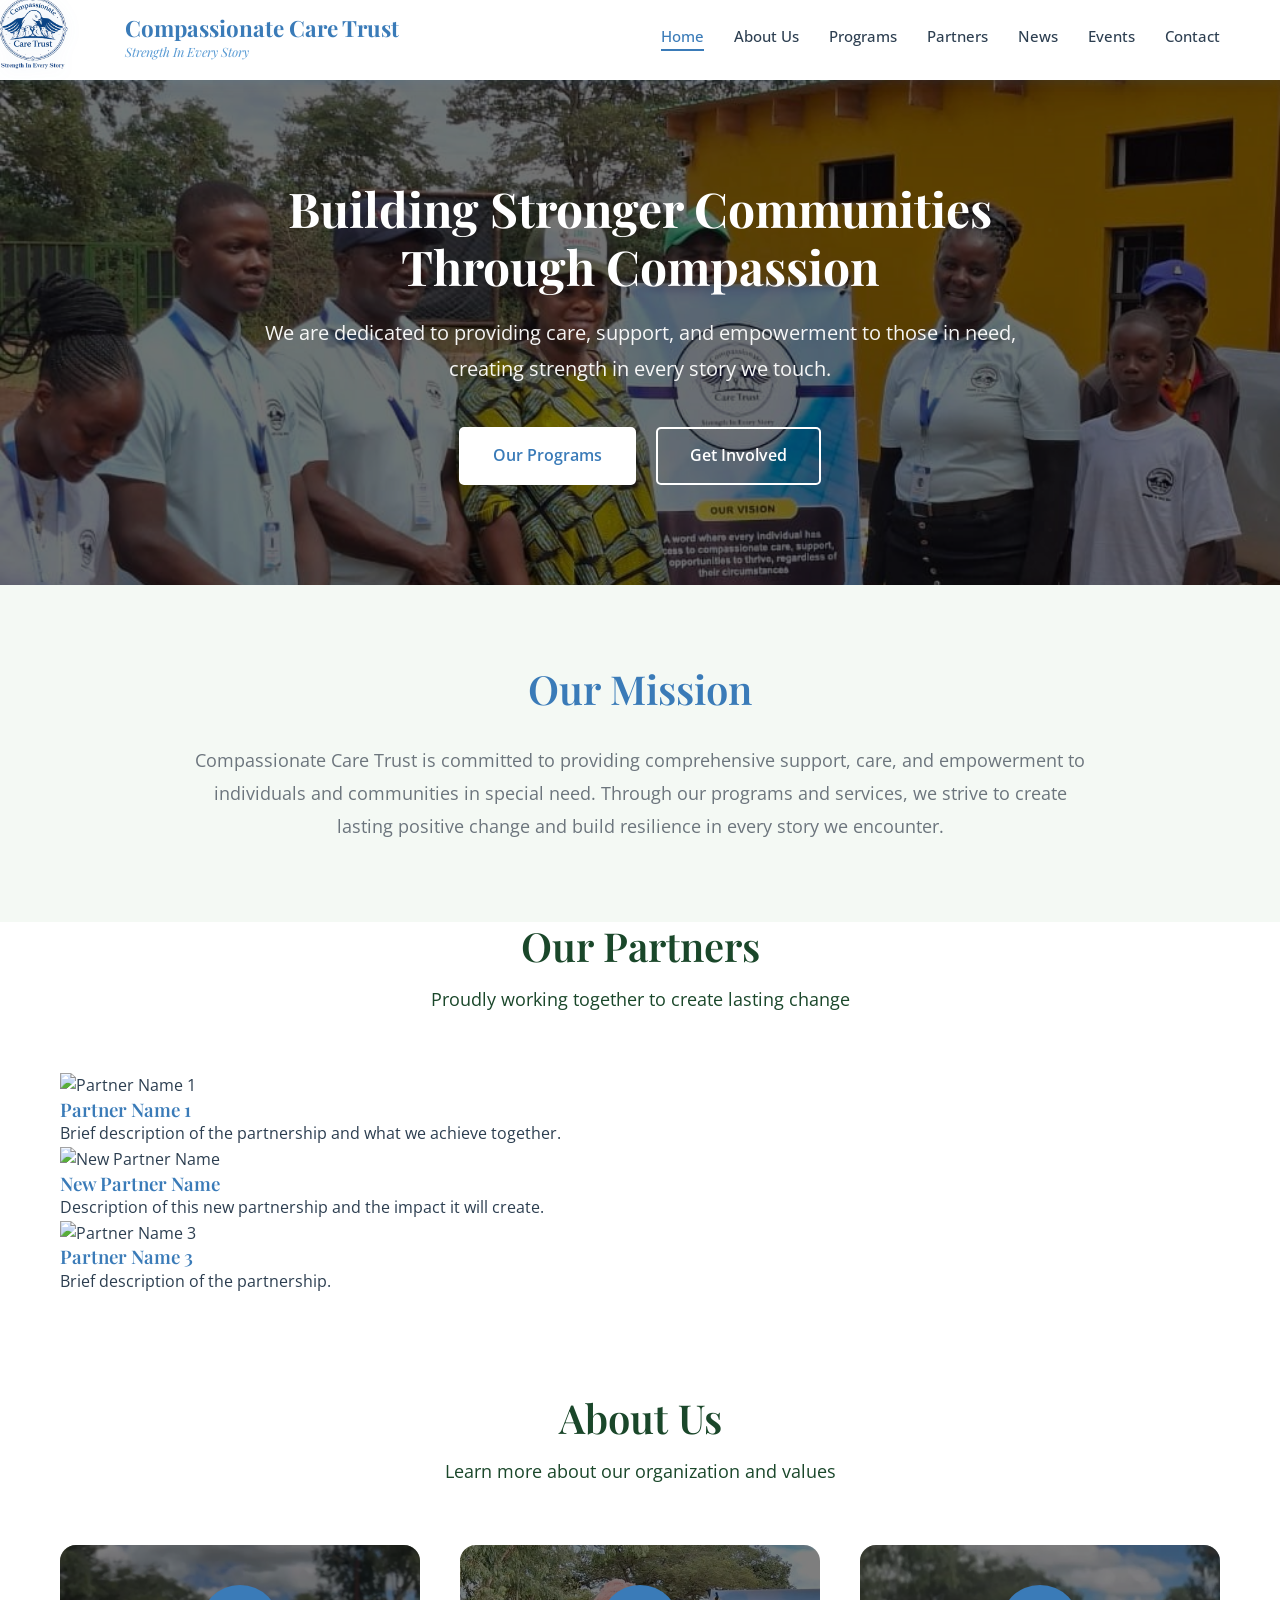
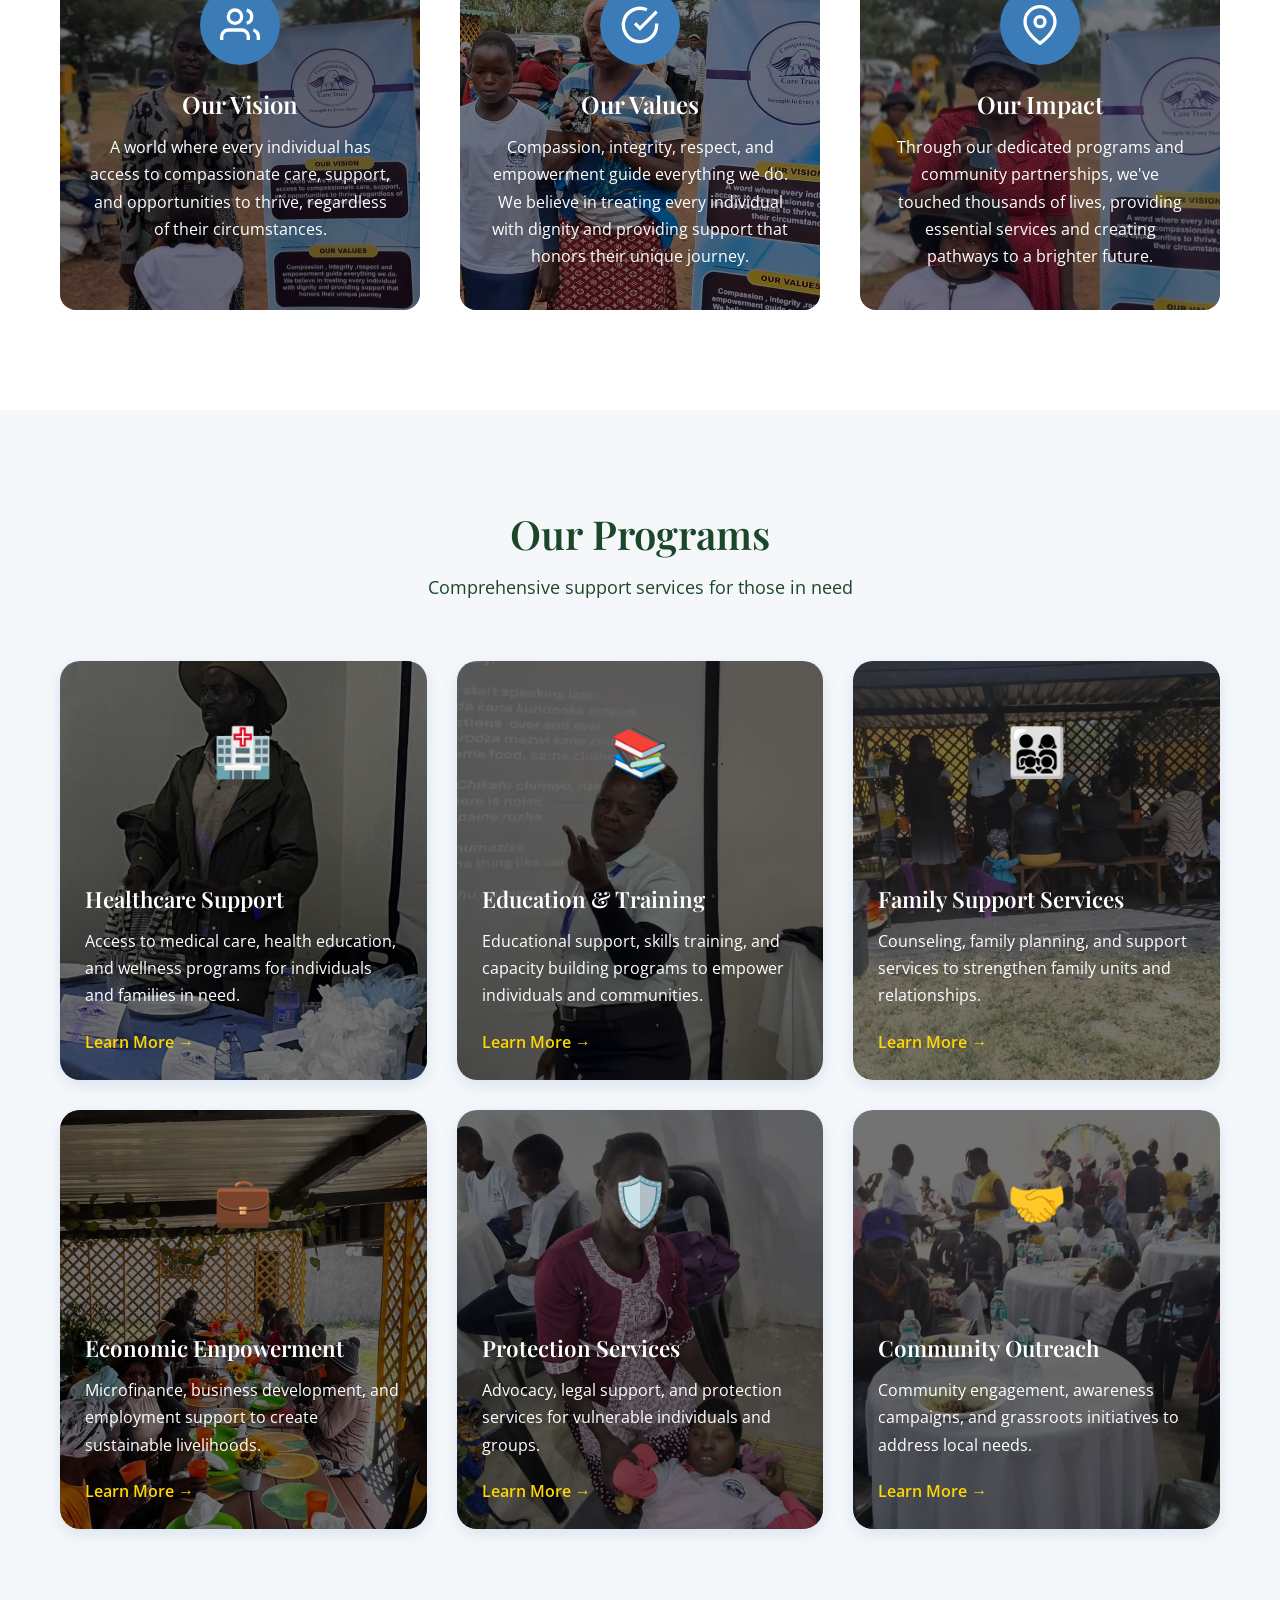
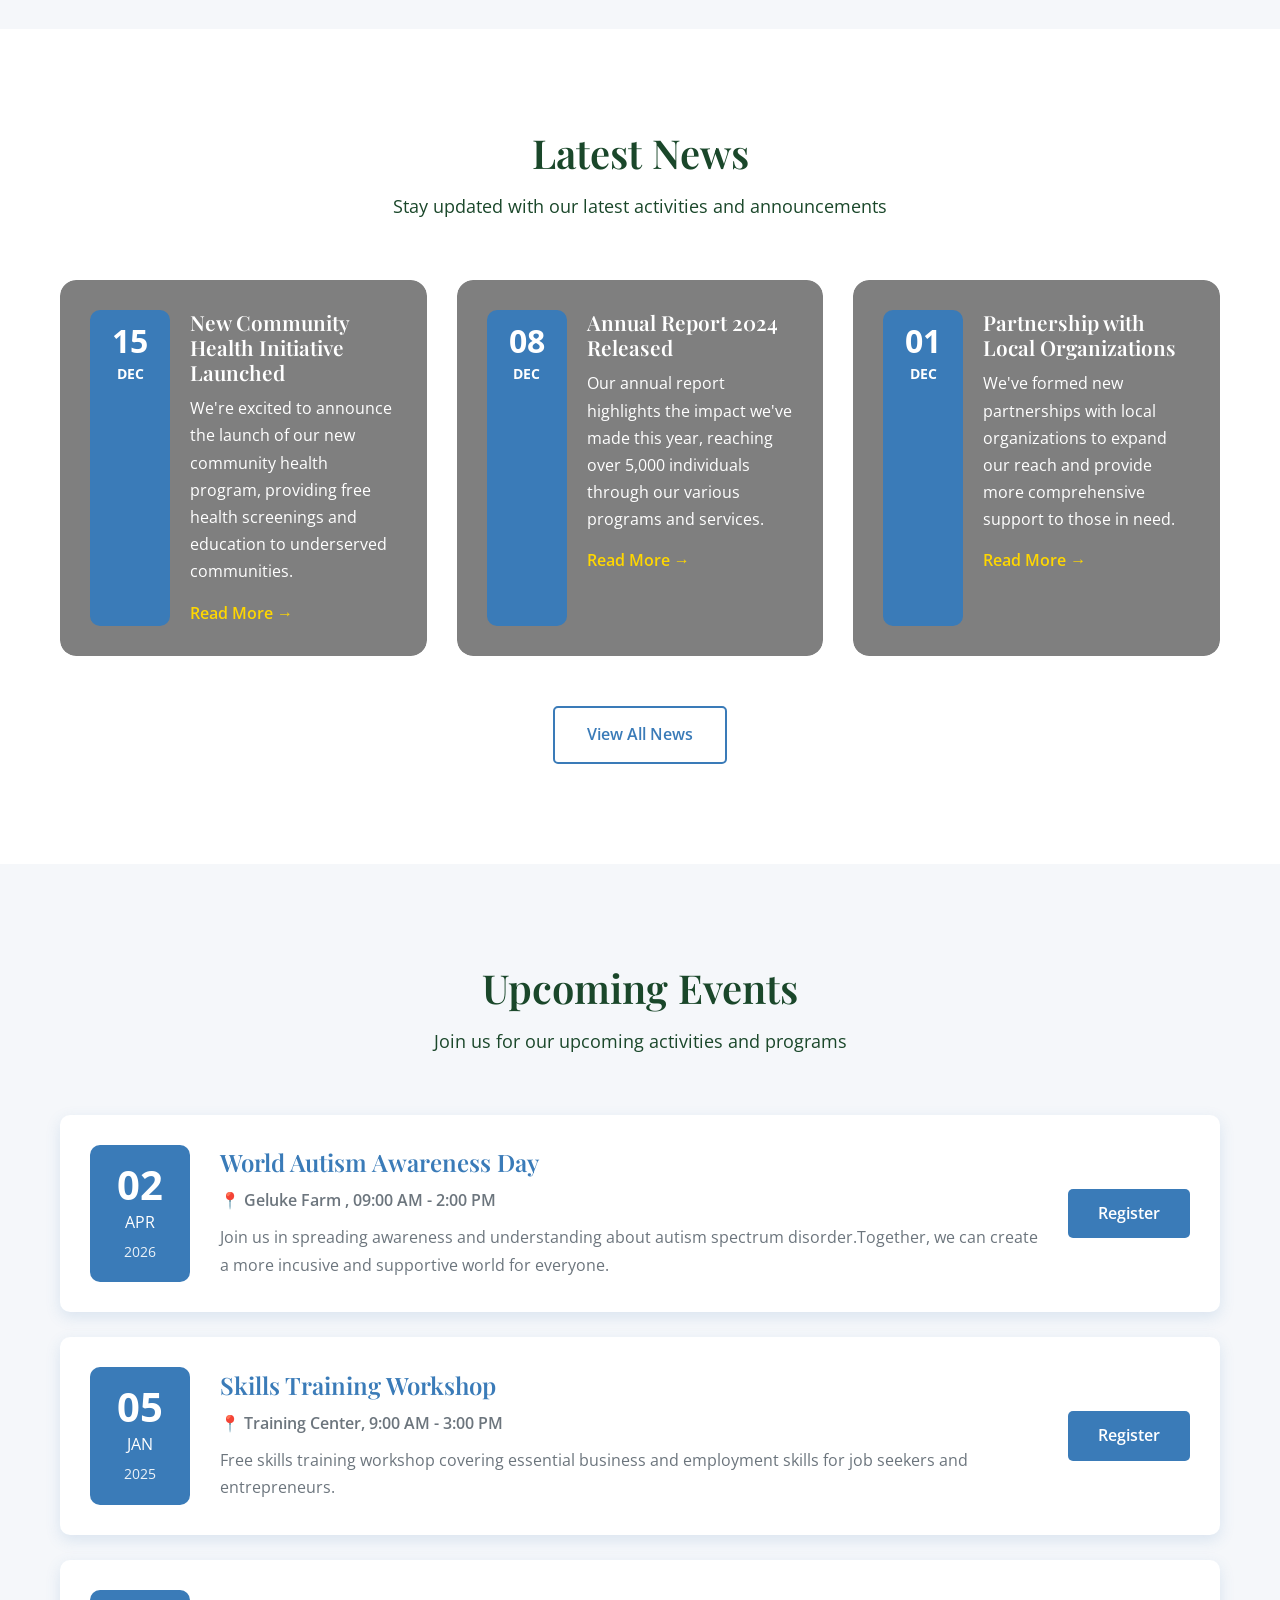
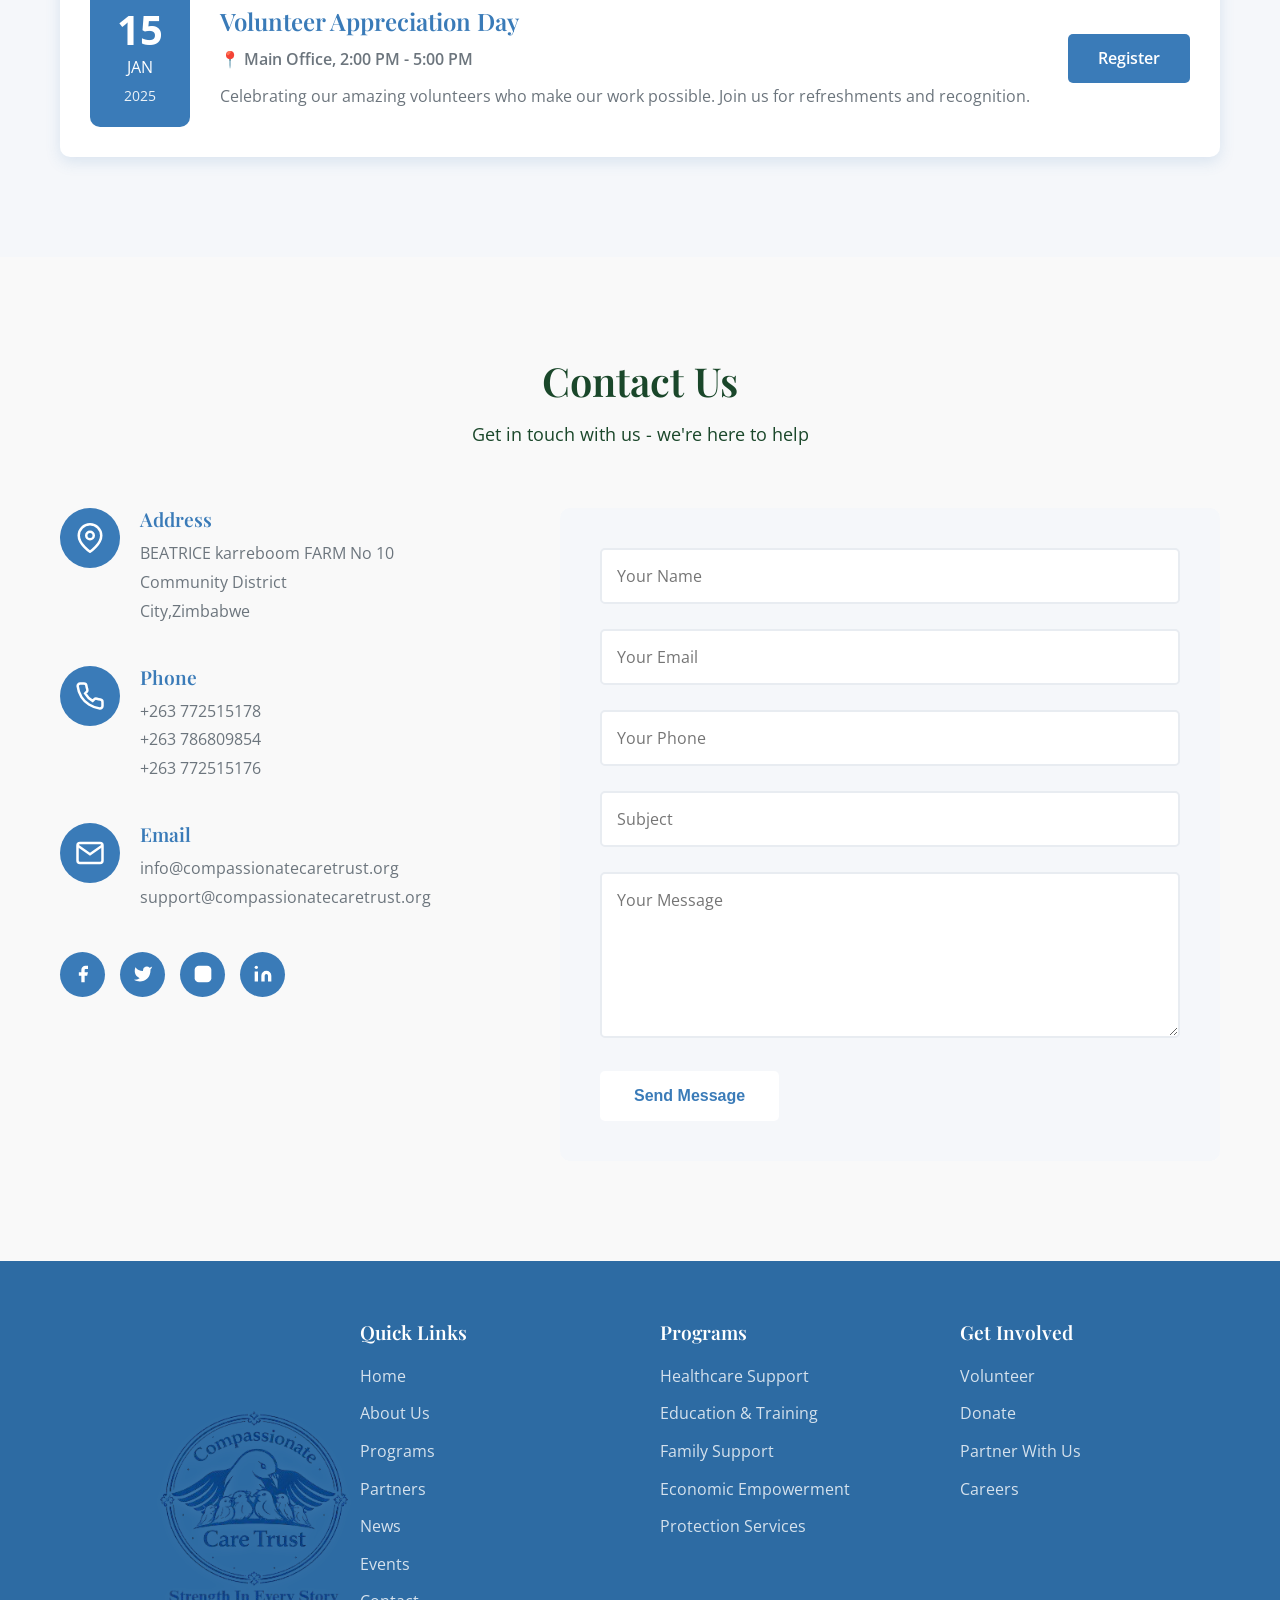
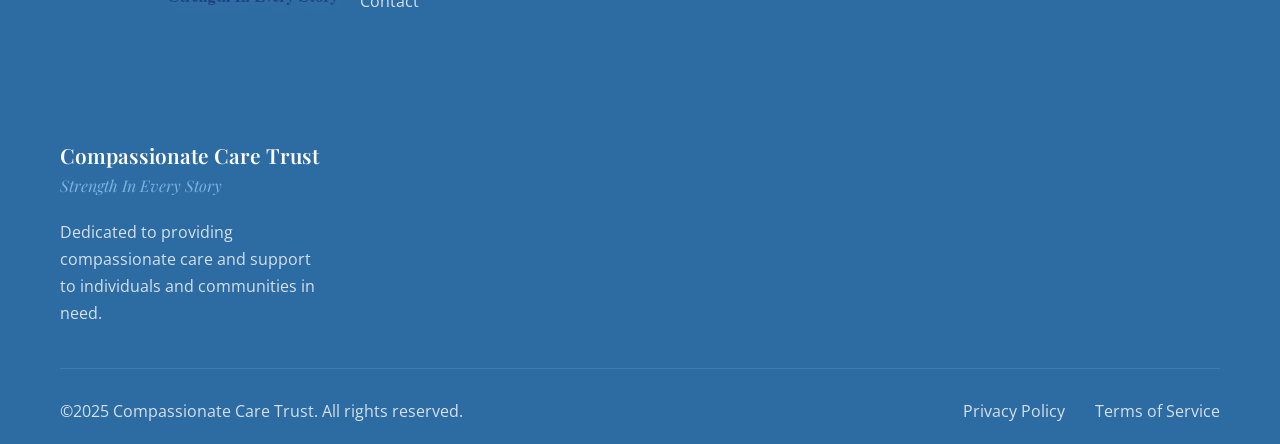
==== index.html @ f96fe3a0 "Update index.html" ====
<!DOCTYPE html>
<html lang="en">
<head>
    <meta charset="UTF-8">
    <meta name="viewport" content="width=device-width, initial-scale=1.0">
    <!-- CANONICAL TAG - FIXES BING SEARCH ISSUE -->
    <link rel="canonical" href="https://www.compassionatecaretrust.org/">
    <title>Compassionate Care Trust - Strength In Every Story</title>
    <link rel="stylesheet" href="styles.css">
    <link rel="preconnect" href="https://fonts.googleapis.com">
    <link rel="preconnect" href="https://fonts.gstatic.com" crossorigin>
    <link href="https://fonts.googleapis.com/css2?family=Playfair+Display:wght@400;600;700&family=Open+Sans:wght@300;400;600;700&display=swap" rel="stylesheet">
    <style>
        /* ===== ADDITIONAL STYLES FOR BACKGROUND IMAGES (PRESERVING ORIGINAL LAYOUT) ===== */
        
        /* Hero Banner Background Image */
        .hero {
            position: relative;
            background-image: url('family.jpeg');
            background-size: cover;
            background-position: center;
            background-attachment: fixed;
        }
        
        .hero-overlay {
            position: absolute;
            top: 0;
            left: 0;
            width: 100%;
            height: 100%;
            background: rgba(0, 0, 0, 0.55);
            z-index: 1;
        }
        
        .hero .container {
            position: relative;
            z-index: 2;
        }
        
        /* About Cards Background Images (Our Vision, Our Values, Our Impact) - VISIBLE */
        .about-card {
            position: relative;
            overflow: hidden;
            border-radius: 16px;
            transition: transform 0.3s ease, box-shadow 0.3s ease;
            background: transparent;
        }
        
        .about-card::before {
            content: '';
            position: absolute;
            top: 0;
            left: 0;
            width: 100%;
            height: 100%;
            background-size: cover;
            background-position: center;
            opacity: 1;
            z-index: 0;
            transition: transform 0.3s ease;
        }
        
        .about-card:hover::before {
            transform: scale(1.05);
        }
        
        .about-card:nth-child(1)::before {
            background-image: url('cct2.jpeg');
        }
        
        .about-card:nth-child(2)::before {
            background-image: url('cct3.jpeg');
        }
        
        .about-card:nth-child(3)::before {
            background-image: url('cct.jpeg');
        }
        
        .about-card::after {
            content: '';
            position: absolute;
            top: 0;
            left: 0;
            width: 100%;
            height: 100%;
            background: rgba(0, 0, 0, 0.5);
            z-index: 1;
        }
        
        .about-card .icon-box,
        .about-card h3,
        .about-card p {
            position: relative;
            z-index: 2;
            color: white;
        }
        
        .about-card .icon-box svg {
            stroke: white;
        }
        
        /* Program Cards Background Images - VISIBLE */
        .program-card {
            position: relative;
            overflow: hidden;
            border-radius: 20px;
            transition: transform 0.3s ease, box-shadow 0.3s ease;
            background: transparent;
        }
        
        .program-card::before {
            content: '';
            position: absolute;
            top: 0;
            left: 0;
            width: 100%;
            height: 100%;
            background-size: cover;
            background-position: center;
            opacity: 1;
            z-index: 0;
            transition: transform 0.3s ease;
        }
        
        .program-card:hover::before {
            transform: scale(1.05);
        }
        
        .program-card:nth-child(1)::before {
            background-image: url('healthcare support.jpeg');
        }
        
        .program-card:nth-child(2)::before {
            background-image: url('education and training.jpeg');
        }
        
        .program-card:nth-child(3)::before {
            background-image: url('family support.jpeg');
        }
        
        .program-card:nth-child(4)::before {
            background-image: url('economic empowerment.jpeg');
        }
        
        .program-card:nth-child(5)::before {
            background-image: url('protection.jpeg');
        }
        
        .program-card:nth-child(6)::before {
            background-image: url('community outresch.jpeg');
        }
        
        .program-card::after {
            content: '';
            position: absolute;
            top: 0;
            left: 0;
            width: 100%;
            height: 100%;
            background: rgba(0, 0, 0, 0.55);
            z-index: 1;
            border-radius: 20px;
        }
        
        .program-card .program-icon,
        .program-card h3,
        .program-card p,
        .program-card .program-link {
            position: relative;
            z-index: 2;
            color: white;
        }
        
        .program-card .program-link {
            color: #ffd700;
        }
        
        /* News Cards Background Images - VISIBLE */
        .news-card {
            position: relative;
            overflow: hidden;
            border-radius: 16px;
            transition: transform 0.3s ease, box-shadow 0.3s ease;
            background: transparent;
        }
        
        .news-card::before {
            content: '';
            position: absolute;
            top: 0;
            left: 0;
            width: 100%;
            height: 100%;
            background-size: cover;
            background-position: center;
            opacity: 1;
            z-index: 0;
            transition: transform 0.3s ease;
        }
        
        .news-card:hover::before {
            transform: scale(1.05);
        }
        
        .news-card:nth-child(1)::before {
            background-image: url('https://images.unsplash.com/photo-1505751172876-fa1923c5c528?ixlib=rb-4.0.3&auto=format&fit=crop&w=2070&q=80');
        }
        
        .news-card:nth-child(2)::before {
            background-image: url('https://images.unsplash.com/photo-1450101499163-c8848c66ca85?ixlib=rb-4.0.3&auto=format&fit=crop&w=2070&q=80');
        }
        
        .news-card:nth-child(3)::before {
            background-image: url('https://images.unsplash.com/photo-1551836022-d5d88e9218df?ixlib=rb-4.0.3&auto=format&fit=crop&w=2070&q=80');
        }
        
        .news-card::after {
            content: '';
            position: absolute;
            top: 0;
            left: 0;
            width: 100%;
            height: 100%;
            background: rgba(0, 0, 0, 0.5);
            z-index: 1;
            border-radius: 16px;
        }
        
        .news-card .news-date,
        .news-card .news-content,
        .news-card h3,
        .news-card p,
        .news-card .read-more {
            position: relative;
            z-index: 2;
            color: white;
        }
        
        .news-card .read-more {
            color: #ffd700;
        }
        
        .news-card .news-date .day,
        .news-card .news-date .month {
            color: white;
            font-weight: bold;
        }
        
        .program-icon {
            font-size: 48px;
            margin-bottom: 20px;
            display: inline-block;
        }
        
        @media (max-width: 768px) {
            .hero {
                background-attachment: scroll;
            }
        }
        
        .section-header h2,
        .section-header .section-subtitle {
            color: #1a472a;
        }
        
        .mission {
            background: #f4f9f4;
        }
        
        .events-list {
            background: transparent;
        }
        
        .contact {
            background: #f9f9f9;
        }
    </style>
</head>
<body>
    <!-- Header -->
    <header class="header">
        <div class="container">
            <div class="header-content">
                <div class="logo-container">
                    <img src="logo.png" alt="Compassionate Care Trust Logo" class="logo">
                    <div class="logo-text">
                        <h1>Compassionate Care Trust</h1>
                        <p class="tagline">Strength In Every Story</p>
                    </div>
                </div>
                <nav class="main-nav">
                    <ul>
                        <li><a href="#home" class="active">Home</a></li>
                        <li><a href="#about">About Us</a></li>
                        <li><a href="#programs">Programs</a></li>
                        <li><a href="#partners">Partners</a></li>
                        <li><a href="#news">News</a></li>
                        <li><a href="#events">Events</a></li>
                        <li><a href="#contact">Contact</a></li>
                    </ul>
                </nav>
                <div class="mobile-menu-toggle">
                    <span></span>
                    <span></span>
                    <span></span>
                </div>
            </div>
        </div>
    </header>

    <!-- Hero Section -->
    <section id="home" class="hero">
        <div class="hero-overlay"></div>
        <div class="container">
            <div class="hero-content">
                <h2 class="hero-title">Building Stronger Communities Through Compassion</h2>
                <p class="hero-subtitle">We are dedicated to providing care, support, and empowerment to those in need, creating strength in every story we touch.</p>
                <div class="hero-buttons">
                    <a href="#programs" class="btn btn-primary">Our Programs</a>
                    <a href="#contact" class="btn btn-secondary">Get Involved</a>
                </div>
            </div>
        </div>
    </section>

    <!-- Mission Statement -->
    <section class="mission">
        <div class="container">
            <div class="mission-content">
                <h2>Our Mission</h2>
                <p>Compassionate Care Trust is committed to providing comprehensive support, care, and empowerment to individuals and communities in special need. Through our programs and services, we strive to create lasting positive change and build resilience in every story we encounter.</p>
            </div>
        </div>
    </section>

    <!-- ============================================
         OUR PARTNERS SECTION (NEW - AFTER MISSION)
         ============================================ -->
    <section id="partners" class="partners">
        <div class="container">
            <div class="section-header">
                <h2>Our Partners</h2>
                <p class="section-subtitle">Proudly working together to create lasting change</p>
            </div>
            <div class="partners-grid">
                <!-- Partner 1 -->
                <div class="partner-card">
                    <img src="partner-logo1.png" alt="Partner Name 1" class="partner-logo">
                    <h3>Partner Name 1</h3>
                    <p>Brief description of the partnership and what we achieve together.</p>
                </div>
                
                <!-- Partner 2 - Your NEW partner -->
                <div class="partner-card">
                    <img src="partner-logo2.png" alt="New Partner Name" class="partner-logo">
                    <h3>New Partner Name</h3>
                    <p>Description of this new partnership and the impact it will create.</p>
                </div>
                
                <!-- Partner 3 -->
                <div class="partner-card">
                    <img src="partner-logo3.png" alt="Partner Name 3" class="partner-logo">
                    <h3>Partner Name 3</h3>
                    <p>Brief description of the partnership.</p>
                </div>
            </div>
        </div>
    </section>

    <!-- About Us Section -->
    <section id="about" class="about">
        <div class="container">
            <div class="section-header">
                <h2>About Us</h2>
                <p class="section-subtitle">Learn more about our organization and values</p>
            </div>
            <div class="about-grid">
                <div class="about-card">
                    <div class="icon-box">
                        <svg viewBox="0 0 24 24" fill="none" stroke="currentColor" stroke-width="2" width="40" height="40">
                            <path d="M17 21v-2a4 4 0 0 0-4-4H5a4 4 0 0 0-4 4v2"></path>
                            <circle cx="9" cy="7" r="4"></circle>
                            <path d="M23 21v-2a4 4 0 0 0-3-3.87"></path>
                            <path d="M16 3.13a4 4 0 0 1 0 7.75"></path>
                        </svg>
                    </div>
                    <h3>Our Vision</h3>
                    <p>A world where every individual has access to compassionate care, support, and opportunities to thrive, regardless of their circumstances.</p>
                </div>
                <div class="about-card">
                    <div class="icon-box">
                        <svg viewBox="0 0 24 24" fill="none" stroke="currentColor" stroke-width="2" width="40" height="40">
                            <path d="M22 11.08V12a10 10 0 1 1-5.93-9.14"></path>
                            <polyline points="22 4 12 14.01 9 11.01"></polyline>
                        </svg>
                    </div>
                    <h3>Our Values</h3>
                    <p>Compassion, integrity, respect, and empowerment guide everything we do. We believe in treating every individual with dignity and providing support that honors their unique journey.</p>
                </div>
                <div class="about-card">
                    <div class="icon-box">
                        <svg viewBox="0 0 24 24" fill="none" stroke="currentColor" stroke-width="2" width="40" height="40">
                            <path d="M21 10c0 7-9 13-9 13s-9-6-9-13a9 9 0 0 1 18 0z"></path>
                            <circle cx="12" cy="10" r="3"></circle>
                        </svg>
                    </div>
                    <h3>Our Impact</h3>
                    <p>Through our dedicated programs and community partnerships, we've touched thousands of lives, providing essential services and creating pathways to a brighter future.</p>
                </div>
            </div>
        </div>
    </section>

    <!-- Programs Section -->
    <section id="programs" class="programs">
        <div class="container">
            <div class="section-header">
                <h2>Our Programs</h2>
                <p class="section-subtitle">Comprehensive support services for those in need</p>
            </div>
            <div class="programs-grid">
                <div class="program-card">
                    <div class="program-image">
                        <div class="program-icon">🏥</div>
                    </div>
                    <h3>Healthcare Support</h3>
                    <p>Access to medical care, health education, and wellness programs for individuals and families in need.</p>
                    <a href="#" class="program-link">Learn More →</a>
                </div>
                <div class="program-card">
                    <div class="program-image">
                        <div class="program-icon">📚</div>
                    </div>
                    <h3>Education & Training</h3>
                    <p>Educational support, skills training, and capacity building programs to empower individuals and communities.</p>
                    <a href="#" class="program-link">Learn More →</a>
                </div>
                <div class="program-card">
                    <div class="program-image">
                        <div class="program-icon">👨‍👩‍👧‍👦</div>
                    </div>
                    <h3>Family Support Services</h3>
                    <p>Counseling, family planning, and support services to strengthen family units and relationships.</p>
                    <a href="#" class="program-link">Learn More →</a>
                </div>
                <div class="program-card">
                    <div class="program-image">
                        <div class="program-icon">💼</div>
                    </div>
                    <h3>Economic Empowerment</h3>
                    <p>Microfinance, business development, and employment support to create sustainable livelihoods.</p>
                    <a href="#" class="program-link">Learn More →</a>
                </div>
                <div class="program-card">
                    <div class="program-image">
                        <div class="program-icon">🛡️</div>
                    </div>
                    <h3>Protection Services</h3>
                    <p>Advocacy, legal support, and protection services for vulnerable individuals and groups.</p>
                    <a href="#" class="program-link">Learn More →</a>
                </div>
                <div class="program-card">
                    <div class="program-image">
                        <div class="program-icon">🤝</div>
                    </div>
                    <h3>Community Outreach</h3>
                    <p>Community engagement, awareness campaigns, and grassroots initiatives to address local needs.</p>
                    <a href="#" class="program-link">Learn More →</a>
                </div>
            </div>
        </div>
    </section>

    <!-- News Section -->
    <section id="news" class="news">
        <div class="container">
            <div class="section-header">
                <h2>Latest News</h2>
                <p class="section-subtitle">Stay updated with our latest activities and announcements</p>
            </div>
            <div class="news-grid">
                <article class="news-card">
                    <div class="news-date">
                        <span class="day">15</span>
                        <span class="month">Dec</span>
                    </div>
                    <div class="news-content">
                        <h3>New Community Health Initiative Launched</h3>
                        <p>We're excited to announce the launch of our new community health program, providing free health screenings and education to underserved communities.</p>
                        <a href="#" class="read-more">Read More →</a>
                    </div>
                </article>
                <article class="news-card">
                    <div class="news-date">
                        <span class="day">08</span>
                        <span class="month">Dec</span>
                    </div>
                    <div class="news-content">
                        <h3>Annual Report 2024 Released</h3>
                        <p>Our annual report highlights the impact we've made this year, reaching over 5,000 individuals through our various programs and services.</p>
                        <a href="#" class="read-more">Read More →</a>
                    </div>
                </article>
                <article class="news-card">
                    <div class="news-date">
                        <span class="day">01</span>
                        <span class="month">Dec</span>
                    </div>
                    <div class="news-content">
                        <h3>Partnership with Local Organizations</h3>
                        <p>We've formed new partnerships with local organizations to expand our reach and provide more comprehensive support to those in need.</p>
                        <a href="#" class="read-more">Read More →</a>
                    </div>
                </article>
            </div>
            <div class="news-button">
                <a href="#" class="btn btn-outline">View All News</a>
            </div>
        </div>
    </section>

    <!-- Events Section -->
    <section id="events" class="events">
        <div class="container">
            <div class="section-header">
                <h2>Upcoming Events</h2>
                <p class="section-subtitle">Join us for our upcoming activities and programs</p>
            </div>
            <div class="events-list">
                <div class="event-item">
                    <div class="event-date">
                        <span class="event-day">02</span>
                        <span class="event-month">Apr</span>
                        <span class="event-year">2026</span>
                    </div>
                    <div class="event-details">
                        <h3>World Autism Awareness Day</h3>
                        <p class="event-location">📍 Geluke Farm , 09:00 AM - 2:00 PM</p>
                        <p>Join us in spreading awareness and understanding about autism spectrum disorder.Together, we can create a more incusive and supportive world for everyone.</p>
                    </div>
                    <a href="#" class="event-register">Register</a>
                </div>
                <div class="event-item">
                    <div class="event-date">
                        <span class="event-day">05</span>
                        <span class="event-month">Jan</span>
                        <span class="event-year">2025</span>
                    </div>
                    <div class="event-details">
                        <h3>Skills Training Workshop</h3>
                        <p class="event-location">📍 Training Center, 9:00 AM - 3:00 PM</p>
                        <p>Free skills training workshop covering essential business and employment skills for job seekers and entrepreneurs.</p>
                    </div>
                    <a href="#" class="event-register">Register</a>
                </div>
                <div class="event-item">
                    <div class="event-date">
                        <span class="event-day">15</span>
                        <span class="event-month">Jan</span>
                        <span class="event-year">2025</span>
                    </div>
                    <div class="event-details">
                        <h3>Volunteer Appreciation Day</h3>
                        <p class="event-location">📍 Main Office, 2:00 PM - 5:00 PM</p>
                        <p>Celebrating our amazing volunteers who make our work possible. Join us for refreshments and recognition.</p>
                    </div>
                    <a href="#" class="event-register">Register</a>
                </div>
            </div>
        </div>
    </section>

    <!-- Contact Section -->
    <section id="contact" class="contact">
        <div class="container">
            <div class="section-header">
                <h2>Contact Us</h2>
                <p class="section-subtitle">Get in touch with us - we're here to help</p>
            </div>
            <div class="contact-grid">
                <div class="contact-info">
                    <div class="contact-item">
                        <div class="contact-icon">
                            <svg viewBox="0 0 24 24" fill="none" stroke="currentColor" stroke-width="2" width="24" height="24">
                                <path d="M21 10c0 7-9 13-9 13s-9-6-9-13a9 9 0 0 1 18 0z"></path>
                                <circle cx="12" cy="10" r="3"></circle>
                            </svg>
                        </div>
                        <div>
                            <h4>Address</h4>
                            <p>BEATRICE karreboom FARM No 10<br>Community District<br>City,Zimbabwe</p>
                        </div>
                    </div>
                    <div class="contact-item">
                        <div class="contact-icon">
                            <svg viewBox="0 0 24 24" fill="none" stroke="currentColor" stroke-width="2" width="24" height="24">
                                <path d="M22 16.92v3a2 2 0 0 1-2.18 2 19.79 19.79 0 0 1-8.63-3.07 19.5 19.5 0 0 1-6-6 19.79 19.79 0 0 1-3.07-8.67A2 2 0 0 1 4.11 2h3a2 2 0 0 1 2 1.72 12.84 12.84 0 0 0 .7 2.81 2 2 0 0 1-.45 2.11L8.09 9.91a16 16 0 0 0 6 6l1.27-1.27a2 2 0 0 1 2.11-.45 12.84 12.84 0 0 0 2.81.7A2 2 0 0 1 22 16.92z"></path>
                            </svg>
                        </div>
                        <div>
                            <h4>Phone</h4>
                            <p>+263 772515178<br>+263 786809854 <br>+263 772515176</p>
                        </div>
                    </div>
                    <div class="contact-item">
                        <div class="contact-icon">
                            <svg viewBox="0 0 24 24" fill="none" stroke="currentColor" stroke-width="2" width="24" height="24">
                                <path d="M4 4h16c1.1 0 2 .9 2 2v12c0 1.1-.9 2-2 2H4c-1.1 0-2-.9-2-2V6c0-1.1.9-2 2-2z"></path>
                                <polyline points="22,6 12,13 2,6"></polyline>
                            </svg>
                        </div>
                        <div>
                            <h4>Email</h4>
                            <p>info@compassionatecaretrust.org<br>support@compassionatecaretrust.org</p>
                        </div>
                    </div>
                    <div class="social-links">
                        <a href="https://www.facebook.com/compassionate care trust/" class="social-link" aria-label="Facebook">
                            <svg viewBox="0 0 24 24" fill="currentColor" width="24" height="24">
                                <path d="M18 2h-3a5 5 0 0 0-5 5v3H7v4h3v8h4v-8h3l1-4h-4V7a1 1 0 0 1 1-1h3z"></path>
                            </svg>
                        </a>
                        <a href="#" class="social-link" aria-label="X">
                            <svg viewBox="0 0 24 24" fill="currentColor" width="24" height="24">
                                <path d="M23 3a10.9 10.9 0 0 1-3.14 1.53 4.48 4.48 0 0 0-7.86 3v1A10.66 10.66 0 0 1 3 4s-4 9 5 13a11.64 11.64 0 0 1-7 2c9 5 20 0 20-11.5a4.5 4.5 0 0 0-.08-.83A7.72 7.72 0 0 0 23 3z"></path>
                            </svg>
                        </a>
                        <a href="https://www.instagram.com/compassionate_care_trust/" class="social-link" aria-label="Instagram" target="_blank" rel="noopener noreferrer">
                            <svg viewBox="0 0 24 24" fill="currentColor" width="24" height="24">
                                <rect x="2" y="2" width="20" height="20" rx="5" ry="5"></rect>
                                <path d="M16 11.37A4 4 0 1 1 12.63 8 4 4 0 0 1 16 11.37z"></path>
                                <line x1="17.5" y1="6.5" x2="17.51" y2="6.5"></line>
                            </svg>
                        </a>
                        <a href="#" class="social-link" aria-label="LinkedIn">
                            <svg viewBox="0 0 24 24" fill="currentColor" width="24" height="24">
                                <path d="M16 8a6 6 0 0 1 6 6v7h-4v-7a2 2 0 0 0-2-2 2 2 0 0 0-2 2v7h-4v-7a6 6 0 0 1 6-6z"></path>
                                <rect x="2" y="9" width="4" height="12"></rect>
                                <circle cx="4" cy="4" r="2"></circle>
                            </svg>
                        </a>
                    </div>
                </div>
                <div class="contact-form-container">
                    <form class="contact-form">
                        <div class="form-group">
                            <input type="text" id="name" name="name" placeholder="Your Name" required>
                        </div>
                        <div class="form-group">
                            <input type="email" id="email" name="email" placeholder="Your Email" required>
                        </div>
                        <div class="form-group">
                            <input type="tel" id="phone" name="phone" placeholder="Your Phone">
                        </div>
                        <div class="form-group">
                            <input type="text" id="subject" name="subject" placeholder="Subject" required>
                        </div>
                        <div class="form-group">
                            <textarea id="message" name="message" rows="6" placeholder="Your Message" required></textarea>
                        </div>
                        <button type="submit" class="btn btn-primary">Send Message</button>
                    </form>
                </div>
            </div>
        </div>
    </section>

    <!-- Footer -->
    <footer class="footer">
        <div class="container">
            <div class="footer-content">
                <div class="footer-section">
                    <div class="footer-logo">
                        <img src="logo.png" alt="Compassionate Care Trust Logo" class="footer-logo-img">
                        <h3>Compassionate Care Trust</h3>
                        <p class="footer-tagline">Strength In Every Story</p>
                    </div>
                    <p class="footer-description">Dedicated to providing compassionate care and support to individuals and communities in need.</p>
                </div>
                <div class="footer-section">
                    <h4>Quick Links</h4>
                    <ul>
                        <li><a href="#home">Home</a></li>
                        <li><a href="#about">About Us</a></li>
                        <li><a href="#programs">Programs</a></li>
                        <li><a href="#partners">Partners</a></li>
                        <li><a href="#news">News</a></li>
                        <li><a href="#events">Events</a></li>
                        <li><a href="#contact">Contact</a></li>
                    </ul>
                </div>
                <div class="footer-section">
                    <h4>Programs</h4>
                    <ul>
                        <li><a href="#">Healthcare Support</a></li>
                        <li><a href="#">Education & Training</a></li>
                        <li><a href="#">Family Support</a></li>
                        <li><a href="#">Economic Empowerment</a></li>
                        <li><a href="#">Protection Services</a></li>
                    </ul>
                </div>
                <div class="footer-section">
                    <h4>Get Involved</h4>
                    <ul>
                        <li><a href="#">Volunteer</a></li>
                        <li><a href="#">Donate</a></li>
                        <li><a href="#">Partner With Us</a></li>
                        <li><a href="#">Careers</a></li>
                    </ul>
                </div>
            </div>
            <div class="footer-bottom">
                <p>&copy;2025 Compassionate Care Trust. All rights reserved.</p>
                <div class="footer-links">
                    <a href="#">Privacy Policy</a>
                    <a href="#">Terms of Service</a>
                </div>
            </div>
        </div>
    </footer>

    <script src="script.js"></script>
</body>
</html>
---- styles.css ----
/* ============================================
   CSS Variables - Color Scheme Matching Logo
   ============================================ */
:root {
    --primary-blue: #3a7bb8;
    --primary-blue-dark: #2d6ba3;
    --primary-blue-light: #5a9bd4;
    --accent-blue: #7ab3e0;
    --white: #ffffff;
    --light-gray: #f5f7fa;
    --gray: #e8ecf1;
    --text-dark: #2c3e50;
    --text-light: #6c757d;
    --shadow: rgba(58, 123, 184, 0.15);
    --shadow-hover: rgba(58, 123, 184, 0.25);
}

/* ============================================
   Reset & Base Styles
   ============================================ */
* {
    margin: 0;
    padding: 0;
    box-sizing: border-box;
}

html {
    scroll-behavior: smooth;
}

body {
    font-family: 'Open Sans', sans-serif;
    color: var(--text-dark);
    line-height: 1.6;
    overflow-x: hidden;
}

h1, h2, h3, h4, h5, h6 {
    font-family: 'Playfair Display', serif;
    font-weight: 600;
    line-height: 1.2;
    color: var(--primary-blue);
}

.container {
    max-width: 1200px;
    margin: 0 auto;
    padding: 0 20px;
}

/* ============================================
   Header & Navigation
   ============================================ */
.header {
    background: var(--white);
    box-shadow: 0 2px 10px var(--shadow);
    position: sticky;
    top: 0;
    z-index: 10000;
    padding: 15px 20px;
    min-height: 80px;
    overflow: visible;
}

.header-content {
    display: flex;
    justify-content: space-between;
    align-items: center;
    gap: 30px;
    overflow: visible;
}

.logo-container {
    display: flex;
    align-items: center;
    gap: 15px;
    flex-shrink: 0;
    position: relative;
    z-index: 1;
    overflow: visible;
}

.logo:hover {
    transform: scale(1.05);
}

.logo {
    height: 150px;
    width: auto;
    margin: -110px 0 -110px -100px;
    padding: 0;
    object-fit: contain;
    filter: drop-shadow(0 2px 8px rgba(58, 123, 184, 0.2));
    transition: transform 0.3s ease;
    display: block;
    visibility: visible;
    opacity: 1;
    position: relative;
    z-index: 1;
}

.logo-text {
    display: flex;
    flex-direction: column;
    gap: 2px;
}

.logo-text h1 {
    font-size: 1.4rem;
    margin: 0;
    padding: 0;
    color: var(--primary-blue);
    font-weight: 700;
    line-height: 1.2;
}

.tagline {
    font-size: 0.8rem;
    color: var(--primary-blue-light);
    font-style: italic;
    margin: 0;
    padding: 0;
    font-family: 'Playfair Display', serif;
    line-height: 1.2;
}

.main-nav ul {
    display: flex;
    list-style: none;
    gap: 30px;
    align-items: center;
}

.main-nav a {
    text-decoration: none;
    color: var(--text-dark);
    font-weight: 500;
    font-size: 0.95rem;
    transition: color 0.3s ease;
    position: relative;
    padding: 5px 0;
}

.main-nav a::after {
    content: '';
    position: absolute;
    bottom: 0;
    left: 0;
    width: 0;
    height: 2px;
    background: var(--primary-blue);
    transition: width 0.3s ease;
}

.main-nav a:hover,
.main-nav a.active {
    color: var(--primary-blue);
}

.main-nav a:hover::after,
.main-nav a.active::after {
    width: 100%;
}

.mobile-menu-toggle {
    display: none;
    flex-direction: column;
    gap: 5px;
    cursor: pointer;
}

.mobile-menu-toggle span {
    width: 25px;
    height: 3px;
    background: var(--primary-blue);
    transition: all 0.3s ease;
}

@media (max-width: 768px) {
    .main-nav {
        position: absolute;
        top: 100%;
        left: 0;
        right: 0;
        background: var(--white);
        box-shadow: 0 5px 15px var(--shadow);
        max-height: 0;
        overflow: hidden;
        transition: max-height 0.3s ease;
    }

    .main-nav.active {
        max-height: 400px;
    }

    .main-nav ul {
        flex-direction: column;
        padding: 20px;
        gap: 0;
    }

    .main-nav li {
        width: 100%;
    }

    .main-nav a {
        display: block;
        padding: 15px 0;
        border-bottom: 1px solid var(--gray);
    }

    .main-nav a:last-child {
        border-bottom: none;
    }
}

/* ============================================
   Hero Section
   ============================================ */
.hero {
    background: linear-gradient(135deg, var(--primary-blue) 0%, var(--primary-blue-light) 100%);
    color: var(--white);
    padding: 100px 0;
    position: relative;
    overflow: hidden;
    margin-top: 0;
}

.hero::before {
    content: '';
    position: absolute;
    top: 0;
    left: 0;
    right: 0;
    bottom: 0;
    background: url('data:image/svg+xml,<svg width="100" height="100" xmlns="http://www.w3.org/2000/svg"><circle cx="50" cy="50" r="2" fill="rgba(255,255,255,0.1)"/></svg>');
    opacity: 0.3;
}

.hero-content {
    position: relative;
    z-index: 1;
    text-align: center;
    max-width: 800px;
    margin: 0 auto;
}

.hero-title {
    font-size: 3rem;
    margin-bottom: 20px;
    color: var(--white);
    font-weight: 700;
}

.hero-subtitle {
    font-size: 1.25rem;
    margin-bottom: 40px;
    opacity: 0.95;
    line-height: 1.8;
}

.hero-buttons {
    display: flex;
    gap: 20px;
    justify-content: center;
    flex-wrap: wrap;
}

/* ============================================
   Buttons
   ============================================ */
.btn {
    display: inline-block;
    padding: 14px 32px;
    text-decoration: none;
    border-radius: 5px;
    font-weight: 600;
    transition: all 0.3s ease;
    border: 2px solid transparent;
    cursor: pointer;
    font-size: 1rem;
}

.btn-primary {
    background: var(--white);
    color: var(--primary-blue);
    border-color: var(--white);
}

.btn-primary:hover {
    background: var(--light-gray);
    transform: translateY(-2px);
    box-shadow: 0 5px 15px rgba(0, 0, 0, 0.2);
}

.btn-secondary {
    background: transparent;
    color: var(--white);
    border-color: var(--white);
}

.btn-secondary:hover {
    background: var(--white);
    color: var(--primary-blue);
    transform: translateY(-2px);
}

.btn-outline {
    background: transparent;
    color: var(--primary-blue);
    border-color: var(--primary-blue);
}

.btn-outline:hover {
    background: var(--primary-blue);
    color: var(--white);
}

/* ============================================
   Mission Section
   ============================================ */
.mission {
    background: var(--light-gray);
    padding: 80px 0;
    text-align: center;
}

.mission-content h2 {
    font-size: 2.5rem;
    margin-bottom: 30px;
}

.mission-content p {
    font-size: 1.15rem;
    max-width: 900px;
    margin: 0 auto;
    color: var(--text-light);
    line-height: 1.8;
}

/* ============================================
   Section Headers
   ============================================ */
.section-header {
    text-align: center;
    margin-bottom: 60px;
}

.section-header h2 {
    font-size: 2.5rem;
    margin-bottom: 15px;
}

.section-subtitle {
    font-size: 1.1rem;
    color: var(--text-light);
}

/* ============================================
   About Section
   ============================================ */
.about {
    padding: 100px 0;
    background: var(--white);
}

.about-grid {
    display: grid;
    grid-template-columns: repeat(auto-fit, minmax(300px, 1fr));
    gap: 40px;
}

.about-card {
    text-align: center;
    padding: 40px 30px;
    background: var(--light-gray);
    border-radius: 10px;
    transition: transform 0.3s ease, box-shadow 0.3s ease;
}

.about-card:hover {
    transform: translateY(-10px);
    box-shadow: 0 10px 30px var(--shadow-hover);
}

.icon-box {
    width: 80px;
    height: 80px;
    margin: 0 auto 25px;
    background: var(--primary-blue);
    border-radius: 50%;
    display: flex;
    align-items: center;
    justify-content: center;
    color: var(--white);
}

.icon-box svg {
    width: 40px;
    height: 40px;
}

.about-card h3 {
    font-size: 1.5rem;
    margin-bottom: 15px;
}

.about-card p {
    color: var(--text-light);
    line-height: 1.7;
}

/* ============================================
   Programs Section
   ============================================ */
.programs {
    padding: 100px 0;
    background: var(--light-gray);
}

.programs-grid {
    display: grid;
    grid-template-columns: repeat(auto-fit, minmax(320px, 1fr));
    gap: 30px;
}

.program-card {
    background: var(--white);
    border-radius: 10px;
    overflow: hidden;
    box-shadow: 0 5px 15px var(--shadow);
    transition: transform 0.3s ease, box-shadow 0.3s ease;
}

.program-card:hover {
    transform: translateY(-5px);
    box-shadow: 0 10px 30px var(--shadow-hover);
}

.program-image {
    background: linear-gradient(135deg, var(--primary-blue) 0%, var(--primary-blue-light) 100%);
    height: 200px;
    display: flex;
    align-items: center;
    justify-content: center;
}

.program-icon {
    font-size: 4rem;
}

.program-card h3 {
    font-size: 1.4rem;
    margin: 25px 25px 15px;
}

.program-card p {
    padding: 0 25px;
    color: var(--text-light);
    line-height: 1.7;
    margin-bottom: 20px;
}

.program-link {
    display: inline-block;
    padding: 0 25px 25px;
    color: var(--primary-blue);
    text-decoration: none;
    font-weight: 600;
    transition: color 0.3s ease;
}

.program-link:hover {
    color: var(--primary-blue-light);
}

/* ============================================
   News Section
   ============================================ */
.news {
    padding: 100px 0;
    background: var(--white);
}

.news-grid {
    display: grid;
    grid-template-columns: repeat(auto-fit, minmax(320px, 1fr));
    gap: 30px;
    margin-bottom: 50px;
}

.news-card {
    background: var(--light-gray);
    border-radius: 10px;
    padding: 30px;
    display: flex;
    gap: 20px;
    transition: transform 0.3s ease, box-shadow 0.3s ease;
}

.news-card:hover {
    transform: translateY(-5px);
    box-shadow: 0 10px 30px var(--shadow-hover);
}

.news-date {
    flex-shrink: 0;
    text-align: center;
    background: var(--primary-blue);
    color: var(--white);
    padding: 15px;
    border-radius: 10px;
    min-width: 80px;
}

.news-date .day {
    display: block;
    font-size: 2rem;
    font-weight: 700;
    line-height: 1;
}

.news-date .month {
    display: block;
    font-size: 0.9rem;
    text-transform: uppercase;
    margin-top: 5px;
}

.news-content h3 {
    font-size: 1.3rem;
    margin-bottom: 10px;
}

.news-content p {
    color: var(--text-light);
    margin-bottom: 15px;
    line-height: 1.7;
}

.read-more {
    color: var(--primary-blue);
    text-decoration: none;
    font-weight: 600;
    transition: color 0.3s ease;
}

.read-more:hover {
    color: var(--primary-blue-light);
}

.news-button {
    text-align: center;
}

/* ============================================
   Events Section
   ============================================ */
.events {
    padding: 100px 0;
    background: var(--light-gray);
}

.events-list {
    display: flex;
    flex-direction: column;
    gap: 25px;
}

.event-item {
    background: var(--white);
    border-radius: 10px;
    padding: 30px;
    display: flex;
    gap: 30px;
    align-items: center;
    box-shadow: 0 5px 15px var(--shadow);
    transition: transform 0.3s ease, box-shadow 0.3s ease;
}

.event-item:hover {
    transform: translateX(5px);
    box-shadow: 0 10px 30px var(--shadow-hover);
}

.event-date {
    flex-shrink: 0;
    text-align: center;
    background: var(--primary-blue);
    color: var(--white);
    padding: 20px;
    border-radius: 10px;
    min-width: 100px;
}

.event-day {
    display: block;
    font-size: 2.5rem;
    font-weight: 700;
    line-height: 1;
}

.event-month {
    display: block;
    font-size: 1rem;
    text-transform: uppercase;
    margin-top: 5px;
}

.event-year {
    display: block;
    font-size: 0.85rem;
    margin-top: 5px;
    opacity: 0.9;
}

.event-details {
    flex: 1;
}

.event-details h3 {
    font-size: 1.5rem;
    margin-bottom: 10px;
}

.event-location {
    color: var(--primary-blue);
    font-weight: 600;
    margin-bottom: 10px;
}

.event-details p {
    color: var(--text-light);
    line-height: 1.7;
}

.event-register {
    flex-shrink: 0;
    padding: 12px 30px;
    background: var(--primary-blue);
    color: var(--white);
    text-decoration: none;
    border-radius: 5px;
    font-weight: 600;
    transition: background 0.3s ease;
}

.event-register:hover {
    background: var(--primary-blue-light);
}

/* ============================================
   Contact Section
   ============================================ */
.contact {
    padding: 100px 0;
    background: var(--white);
}

.contact-grid {
    display: grid;
    grid-template-columns: 1fr 1.5fr;
    gap: 60px;
}

.contact-item {
    display: flex;
    gap: 20px;
    margin-bottom: 40px;
}

.contact-icon {
    flex-shrink: 0;
    width: 60px;
    height: 60px;
    background: var(--primary-blue);
    border-radius: 50%;
    display: flex;
    align-items: center;
    justify-content: center;
    color: var(--white);
}

.contact-icon svg {
    width: 30px;
    height: 30px;
}

.contact-item h4 {
    font-size: 1.2rem;
    margin-bottom: 8px;
}

.contact-item p {
    color: var(--text-light);
    line-height: 1.8;
}

.social-links {
    display: flex;
    gap: 15px;
    margin-top: 30px;
}

.social-link {
    width: 45px;
    height: 45px;
    background: var(--primary-blue);
    border-radius: 50%;
    display: flex;
    align-items: center;
    justify-content: center;
    color: var(--white);
    transition: background 0.3s ease, transform 0.3s ease;
}

.social-link:hover {
    background: var(--primary-blue-light);
    transform: translateY(-3px);
}

.social-link svg {
    width: 20px;
    height: 20px;
}

.contact-form-container {
    background: var(--light-gray);
    padding: 40px;
    border-radius: 10px;
}

.form-group {
    margin-bottom: 25px;
}

.form-group input,
.form-group textarea {
    width: 100%;
    padding: 15px;
    border: 2px solid var(--gray);
    border-radius: 5px;
    font-family: 'Open Sans', sans-serif;
    font-size: 1rem;
    transition: border-color 0.3s ease;
    background: var(--white);
}

.form-group input:focus,
.form-group textarea:focus {
    outline: none;
    border-color: var(--primary-blue);
}

.form-group textarea {
    resize: vertical;
    min-height: 150px;
}

/* ============================================
   Footer
   ============================================ */
.footer {
    background: var(--primary-blue-dark);
    color: var(--white);
    padding: 60px 0 20px;
}

.footer-content {
    display: grid;
    grid-template-columns: repeat(auto-fit, minmax(250px, 1fr));
    gap: 40px;
    margin-bottom: 40px;
}

.footer-logo {
    margin-bottom: 20px;
}

.footer-logo-img {
    height: 400px;
    width: auto;
    margin-bottom: 15px;
    filter: drop-shadow(0 2px 6px rgba(255, 255, 255, 0.1));
}

.footer-logo h3 {
    color: var(--white);
    font-size: 1.3rem;
    margin-bottom: 5px;
}

.footer-tagline {
    color: var(--accent-blue);
    font-style: italic;
    font-family: 'Playfair Display', serif;
    margin-bottom: 20px;
}

.footer-description {
    color: rgba(255, 255, 255, 0.8);
    line-height: 1.7;
}

.footer-section h4 {
    color: var(--white);
    font-size: 1.2rem;
    margin-bottom: 20px;
}

.footer-section ul {
    list-style: none;
}

.footer-section ul li {
    margin-bottom: 12px;
}

.footer-section ul li a {
    color: rgba(255, 255, 255, 0.8);
    text-decoration: none;
    transition: color 0.3s ease;
}

.footer-section ul li a:hover {
    color: var(--white);
}

.footer-bottom {
    border-top: 1px solid rgba(255, 255, 255, 0.1);
    padding-top: 30px;
    display: flex;
    justify-content: space-between;
    align-items: center;
    flex-wrap: wrap;
    gap: 20px;
}

.footer-bottom p {
    color: rgba(255, 255, 255, 0.8);
}

.footer-links {
    display: flex;
    gap: 30px;
}

.footer-links a {
    color: rgba(255, 255, 255, 0.8);
    text-decoration: none;
    transition: color 0.3s ease;
}

.footer-links a:hover {
    color: var(--white);
}

/* ============================================
   Responsive Design
   ============================================ */
@media (max-width: 968px) {
    .hero-title {
        font-size: 2.2rem;
    }

    .hero-subtitle {
        font-size: 1.1rem;
    }

    .contact-grid {
        grid-template-columns: 1fr;
    }

    .event-item {
        flex-direction: column;
        text-align: center;
    }

    .event-date {
        margin: 0 auto;
    }
}

@media (max-width: 768px) {
    .main-nav {
        display: none;
    }

    .mobile-menu-toggle {
        display: flex;
    }

    .logo-text h1 {
        font-size: 1.2rem;
    }

    .tagline {
        font-size: 0.75rem;
    }

    .logo {
        height: 80px;
        margin: 0;
        padding: 0;
    }

    .hero {
        padding: 80px 0;
    }

    .hero-title {
        font-size: 1.8rem;
    }

    .hero-subtitle {
        font-size: 1rem;
    }

    .hero-buttons {
        flex-direction: column;
        align-items: stretch;
    }

    .btn {
        width: 100%;
        text-align: center;
    }

    .section-header h2 {
        font-size: 2rem;
    }

    .mission-content h2 {
        font-size: 2rem;
    }

    .about-grid,
    .programs-grid,
    .news-grid {
        grid-template-columns: 1fr;
    }

    .footer-bottom {
        flex-direction: column;
        text-align: center;
    }

    .footer-links {
        justify-content: center;
    }
}

@media (max-width: 480px) {
    .container {
        padding: 0 15px;
    }

    .hero-title {
        font-size: 1.5rem;
    }

    .contact-form-container {
        padding: 25px;
    }

    .program-card,
    .news-card {
        padding: 20px;
    }
   
   .staff figure {
      text-align: center;
      color: white;
      margin: 0;
      padding:20px;
      flex: 0 1 auto;
      max-width: 300px;
   }

   .staff figure img {
      with: 250px;
      max-width: 250px;
      height: 250px;
      object-fit: cover;
      border-radius: 50%;
      box-shadow: white 0 0 10px;  
      display: block;
      margin: 0 auto;
   }
   .staff figure figcaption {
    margin-top: 15px;
    font-size: 16px;
    font-weight: bold;
   }
}
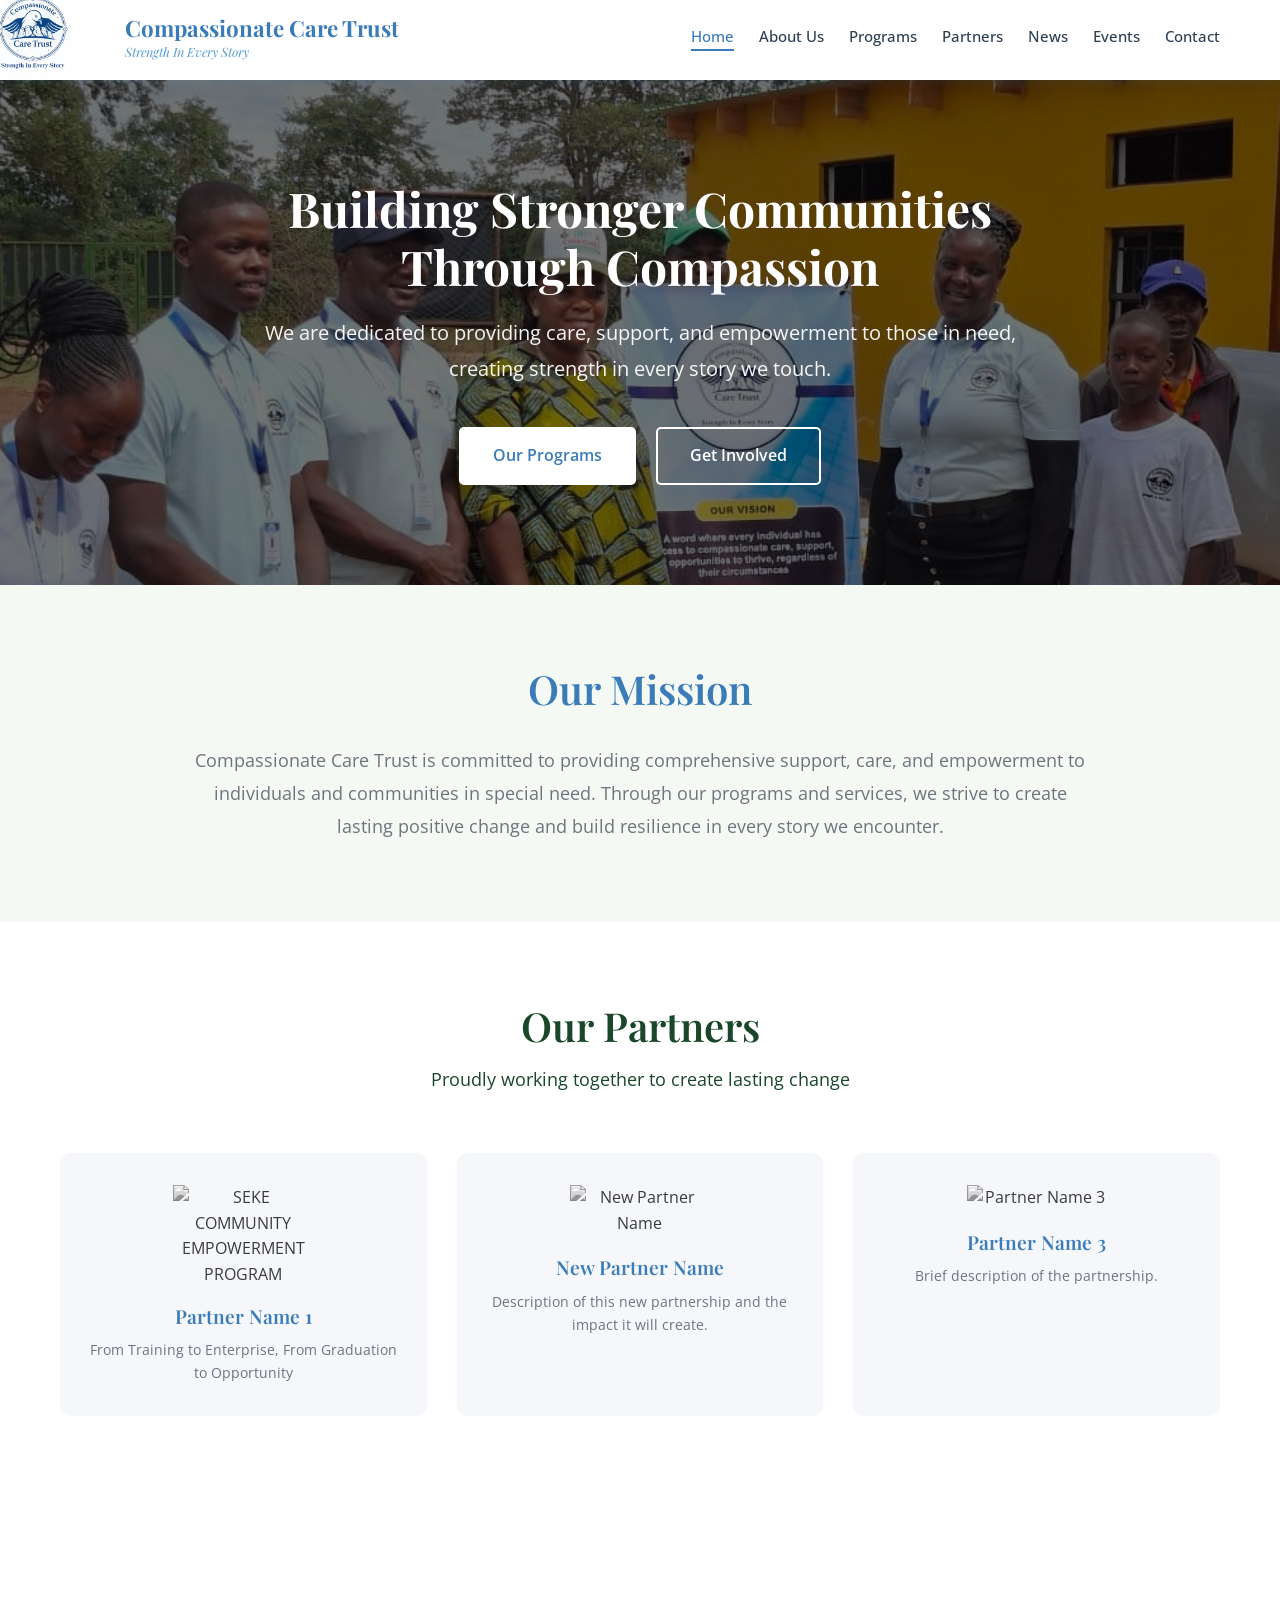
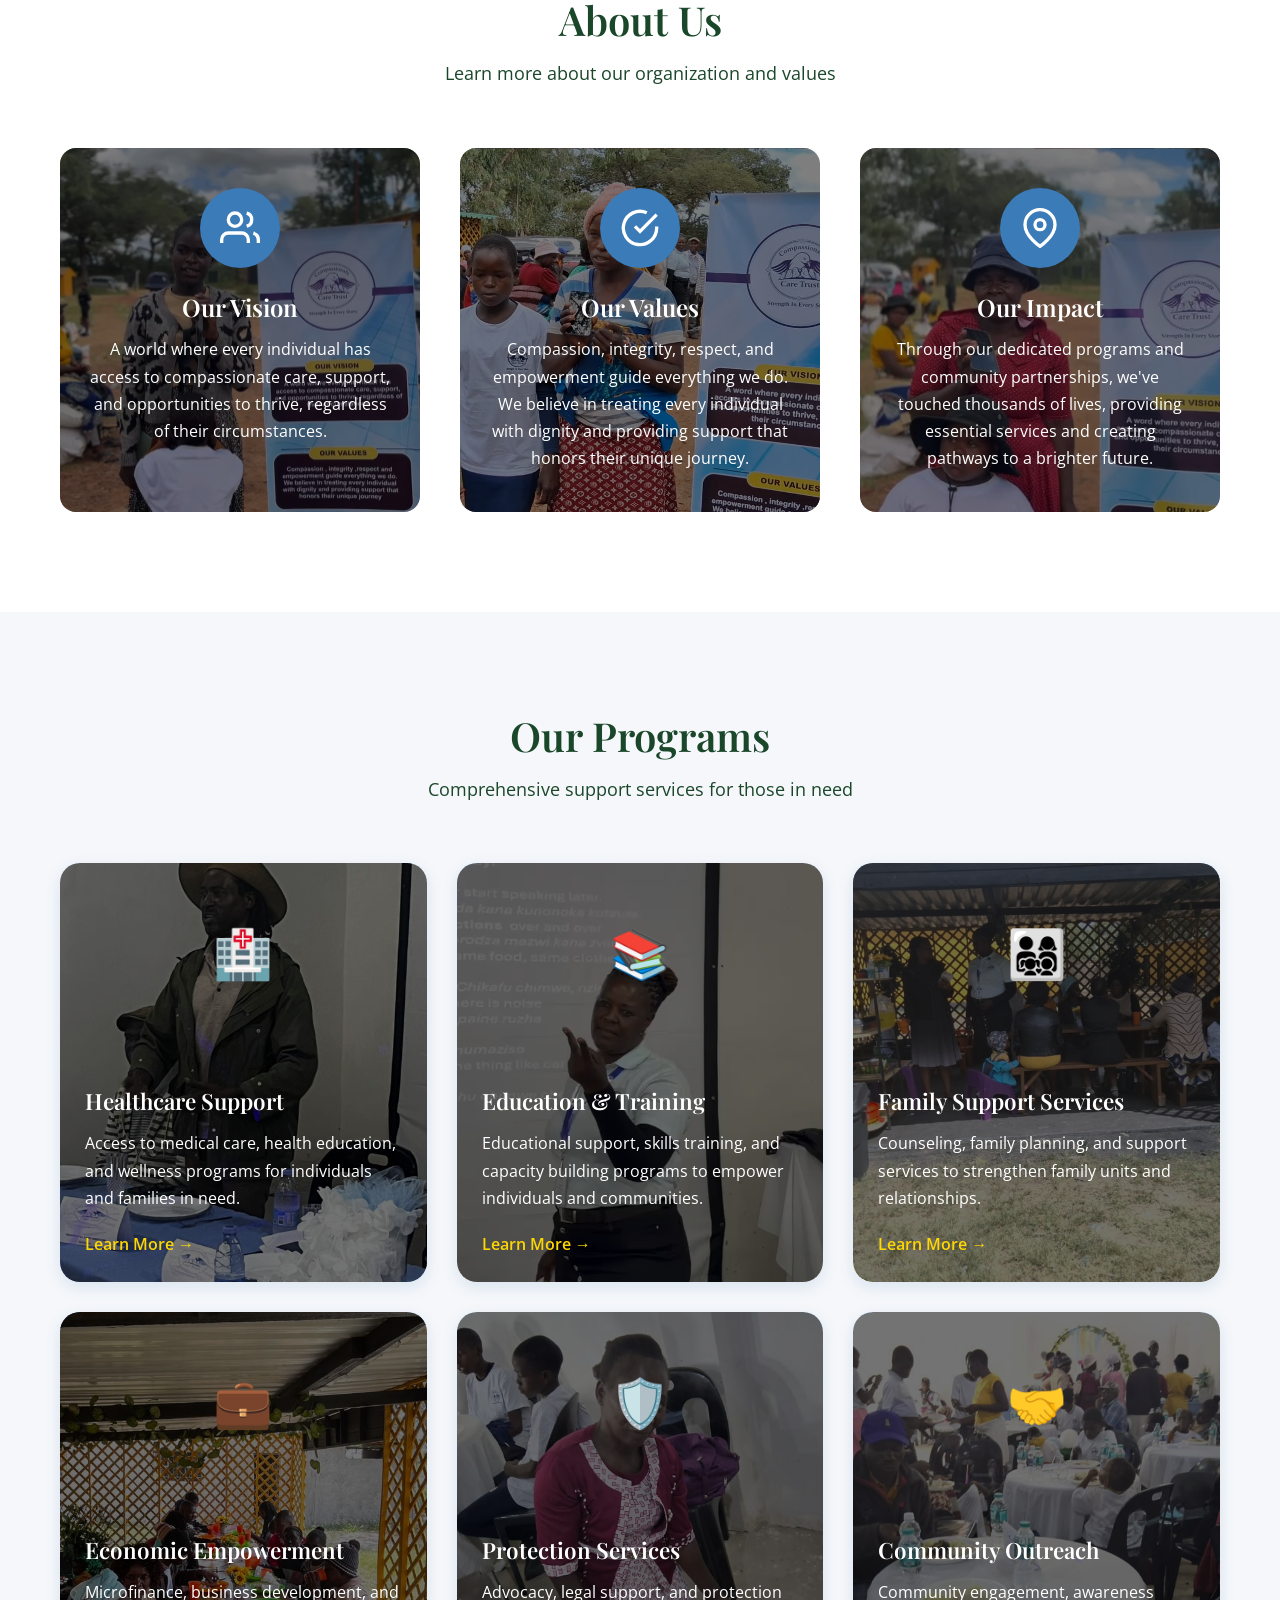
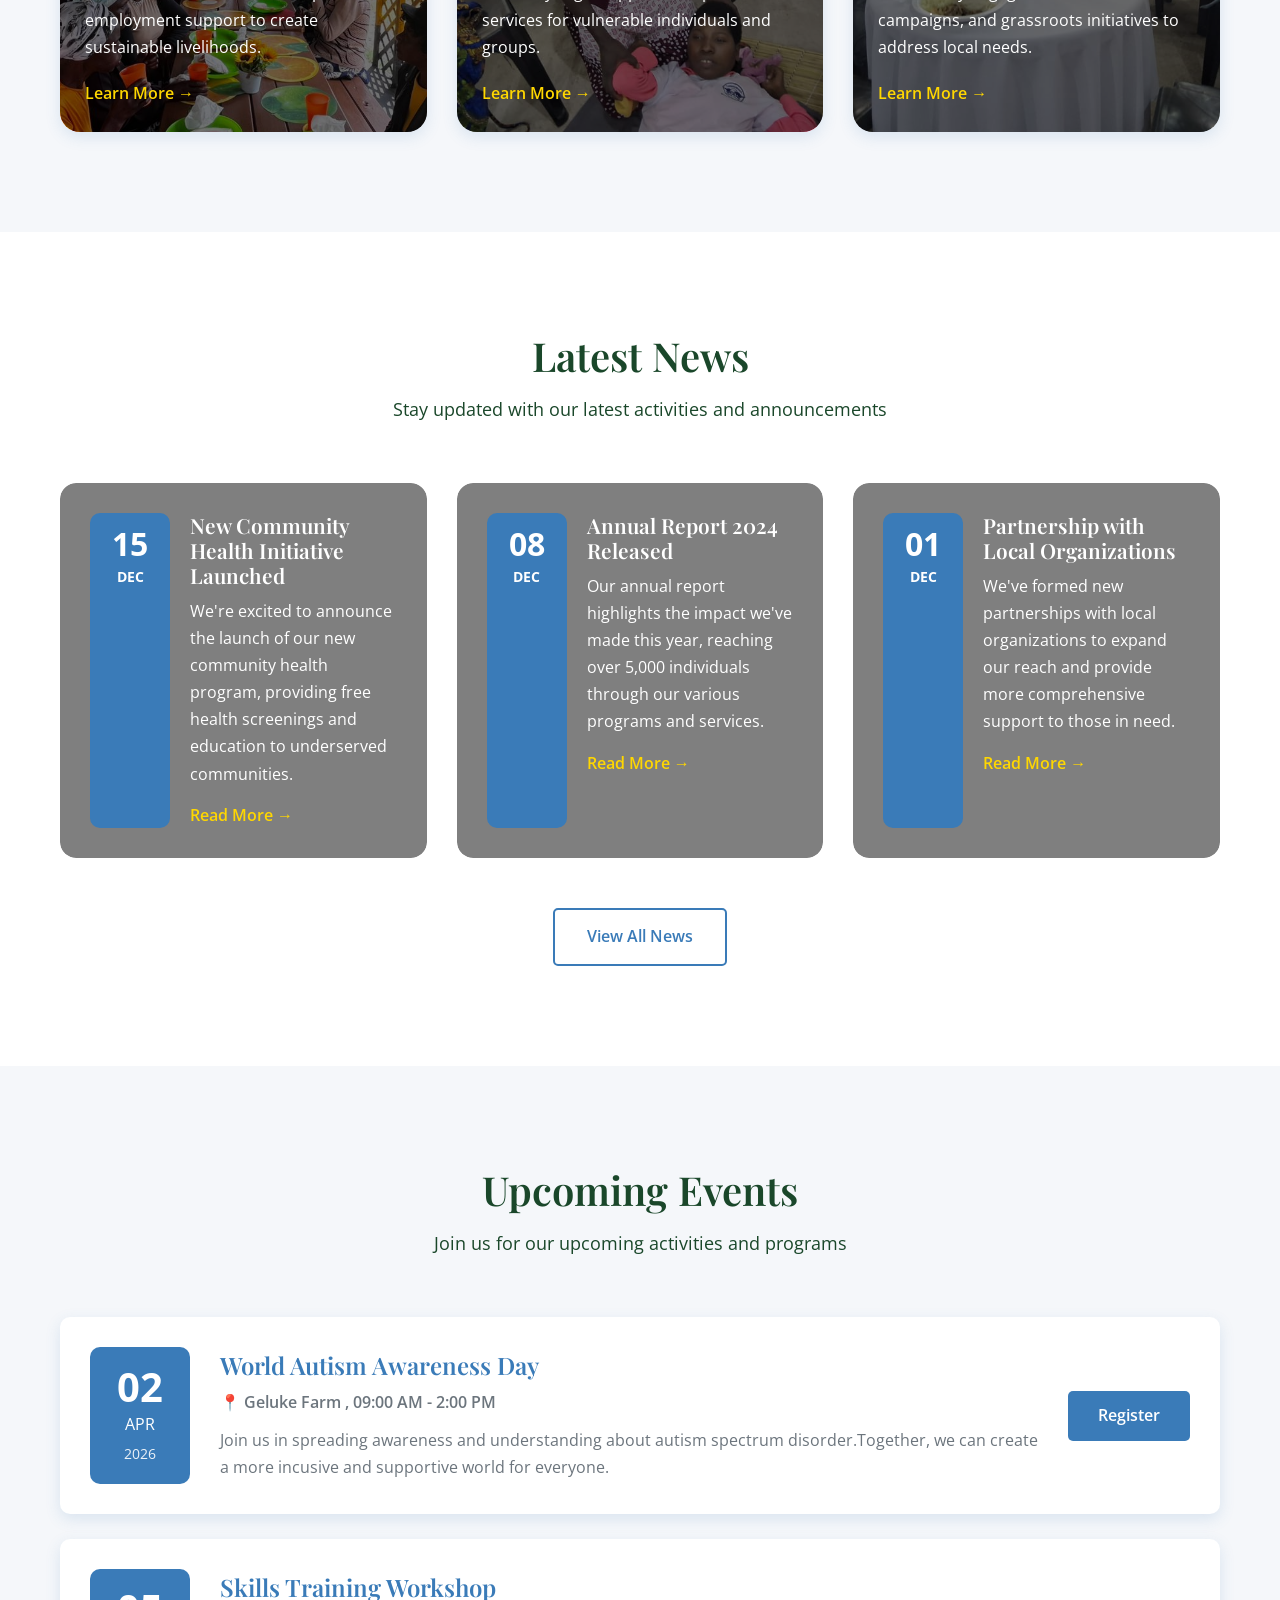
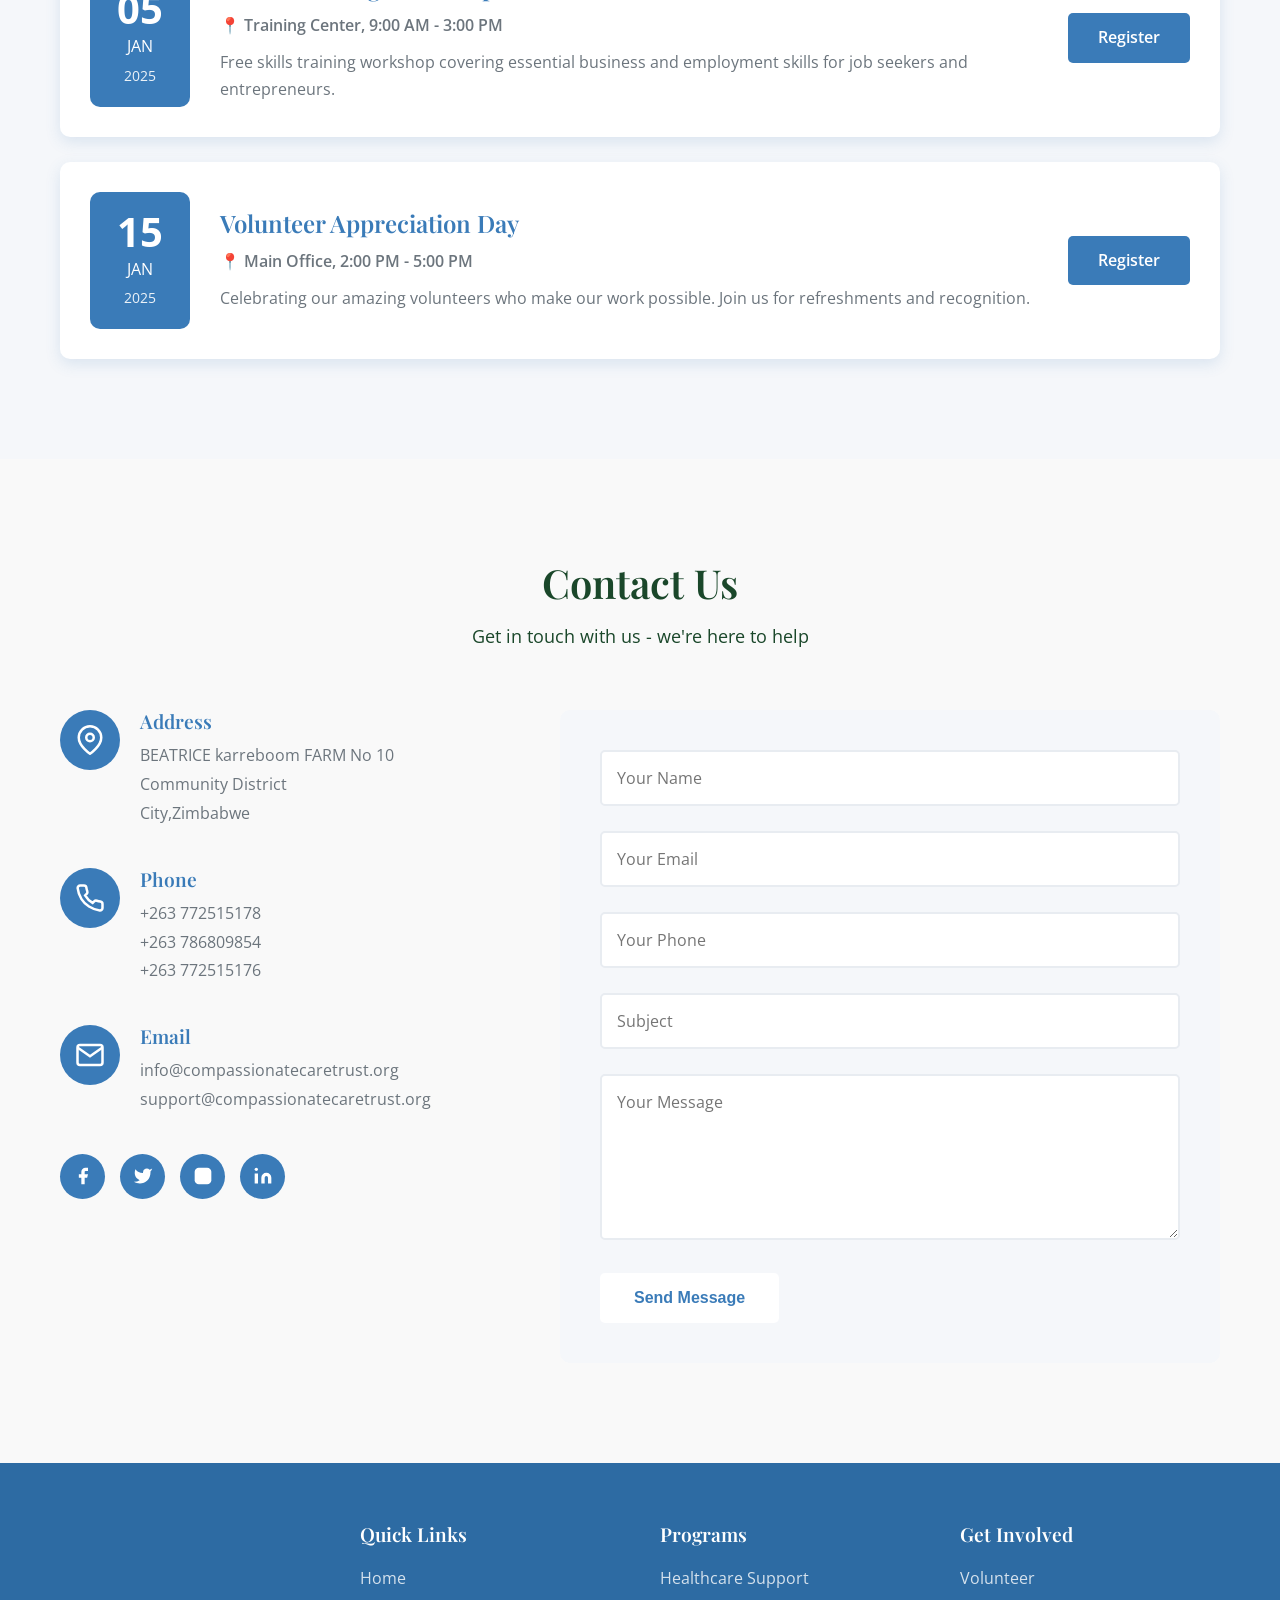
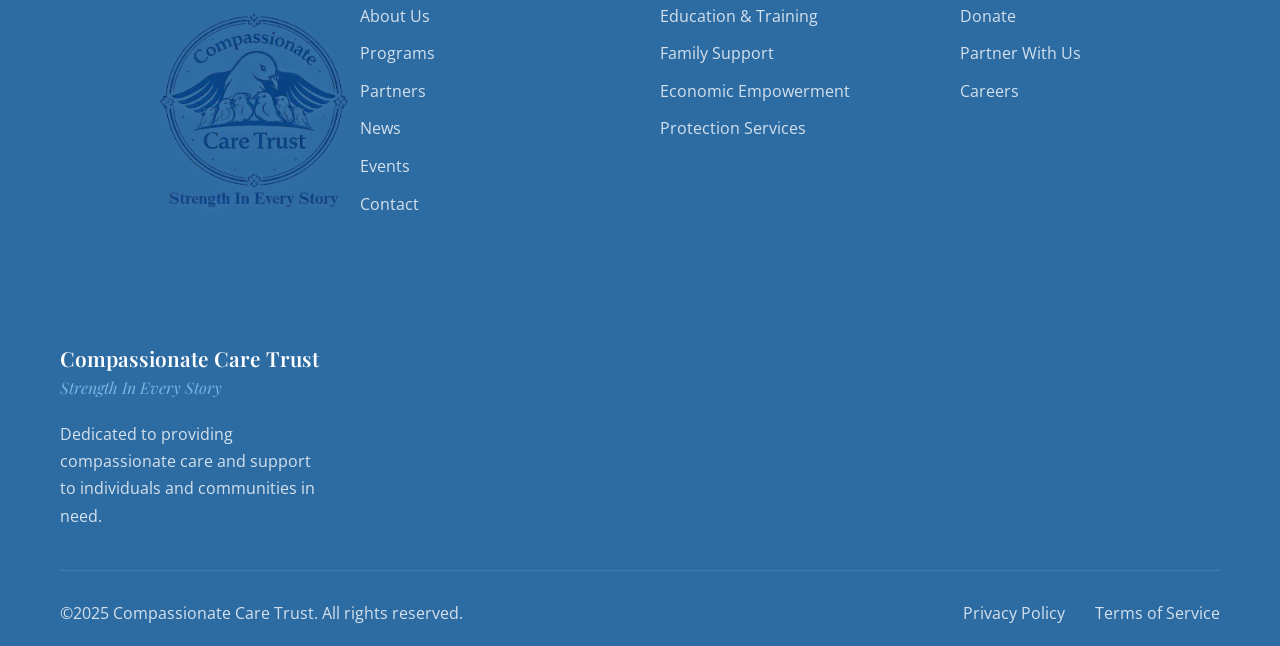
==== commit 0abed0fd: "Update index.html" ====
--- a/index.html
+++ b/index.html
@@ -345,9 +345,9 @@
             <div class="partners-grid">
                 <!-- Partner 1 -->
                 <div class="partner-card">
-                    <img src="partner-logo1.png" alt="Partner Name 1" class="partner-logo">
+                    <img src="SCEP.png" alt="SEKE COMMUNITY EMPOWERMENT PROGRAM" class="partner-logo">
                     <h3>Partner Name 1</h3>
-                    <p>Brief description of the partnership and what we achieve together.</p>
+                    <p>From Training to Enterprise, From Graduation to Opportunity</p>
                 </div>
                 
                 <!-- Partner 2 - Your NEW partner -->
--- a/styles.css
+++ b/styles.css
@@ -127,7 +127,7 @@
 .main-nav ul {
     display: flex;
     list-style: none;
-    gap: 30px;
+    gap: 25px;
     align-items: center;
 }
 
@@ -339,6 +339,65 @@
 }
 
 /* ============================================
+   Partners Section (NEW)
+   ============================================ */
+.partners {
+    padding: 80px 0;
+    background: var(--white);
+}
+
+.partners-grid {
+    display: grid;
+    grid-template-columns: repeat(auto-fit, minmax(220px, 1fr));
+    gap: 30px;
+    margin-top: 20px;
+}
+
+.partner-card {
+    background: var(--light-gray);
+    border-radius: 10px;
+    padding: 30px 20px;
+    text-align: center;
+    transition: transform 0.3s ease, box-shadow 0.3s ease;
+    border: 2px solid transparent;
+}
+
+.partner-card:hover {
+    transform: translateY(-8px);
+    box-shadow: 0 15px 30px var(--shadow-hover);
+    border-color: var(--primary-blue-light);
+}
+
+.partner-logo {
+    max-width: 140px;
+    max-height: 100px;
+    width: auto;
+    height: auto;
+    object-fit: contain;
+    margin: 0 auto 20px;
+    display: block;
+    filter: grayscale(100%);
+    transition: filter 0.3s ease, transform 0.3s ease;
+}
+
+.partner-card:hover .partner-logo {
+    filter: grayscale(0%);
+    transform: scale(1.05);
+}
+
+.partner-card h3 {
+    font-size: 1.2rem;
+    color: var(--primary-blue);
+    margin-bottom: 10px;
+}
+
+.partner-card p {
+    font-size: 0.9rem;
+    color: var(--text-light);
+    line-height: 1.6;
+}
+
+/* ============================================
    Section Headers
    ============================================ */
 .section-header {
@@ -940,6 +999,20 @@
         grid-template-columns: 1fr;
     }
 
+    .partners-grid {
+        grid-template-columns: repeat(auto-fit, minmax(150px, 1fr));
+        gap: 20px;
+    }
+
+    .partner-card {
+        padding: 20px 15px;
+    }
+
+    .partner-logo {
+        max-width: 100px;
+        max-height: 70px;
+    }
+
     .footer-bottom {
         flex-direction: column;
         text-align: center;
@@ -978,7 +1051,7 @@
    }
 
    .staff figure img {
-      with: 250px;
+      width: 250px;
       max-width: 250px;
       height: 250px;
       object-fit: cover;
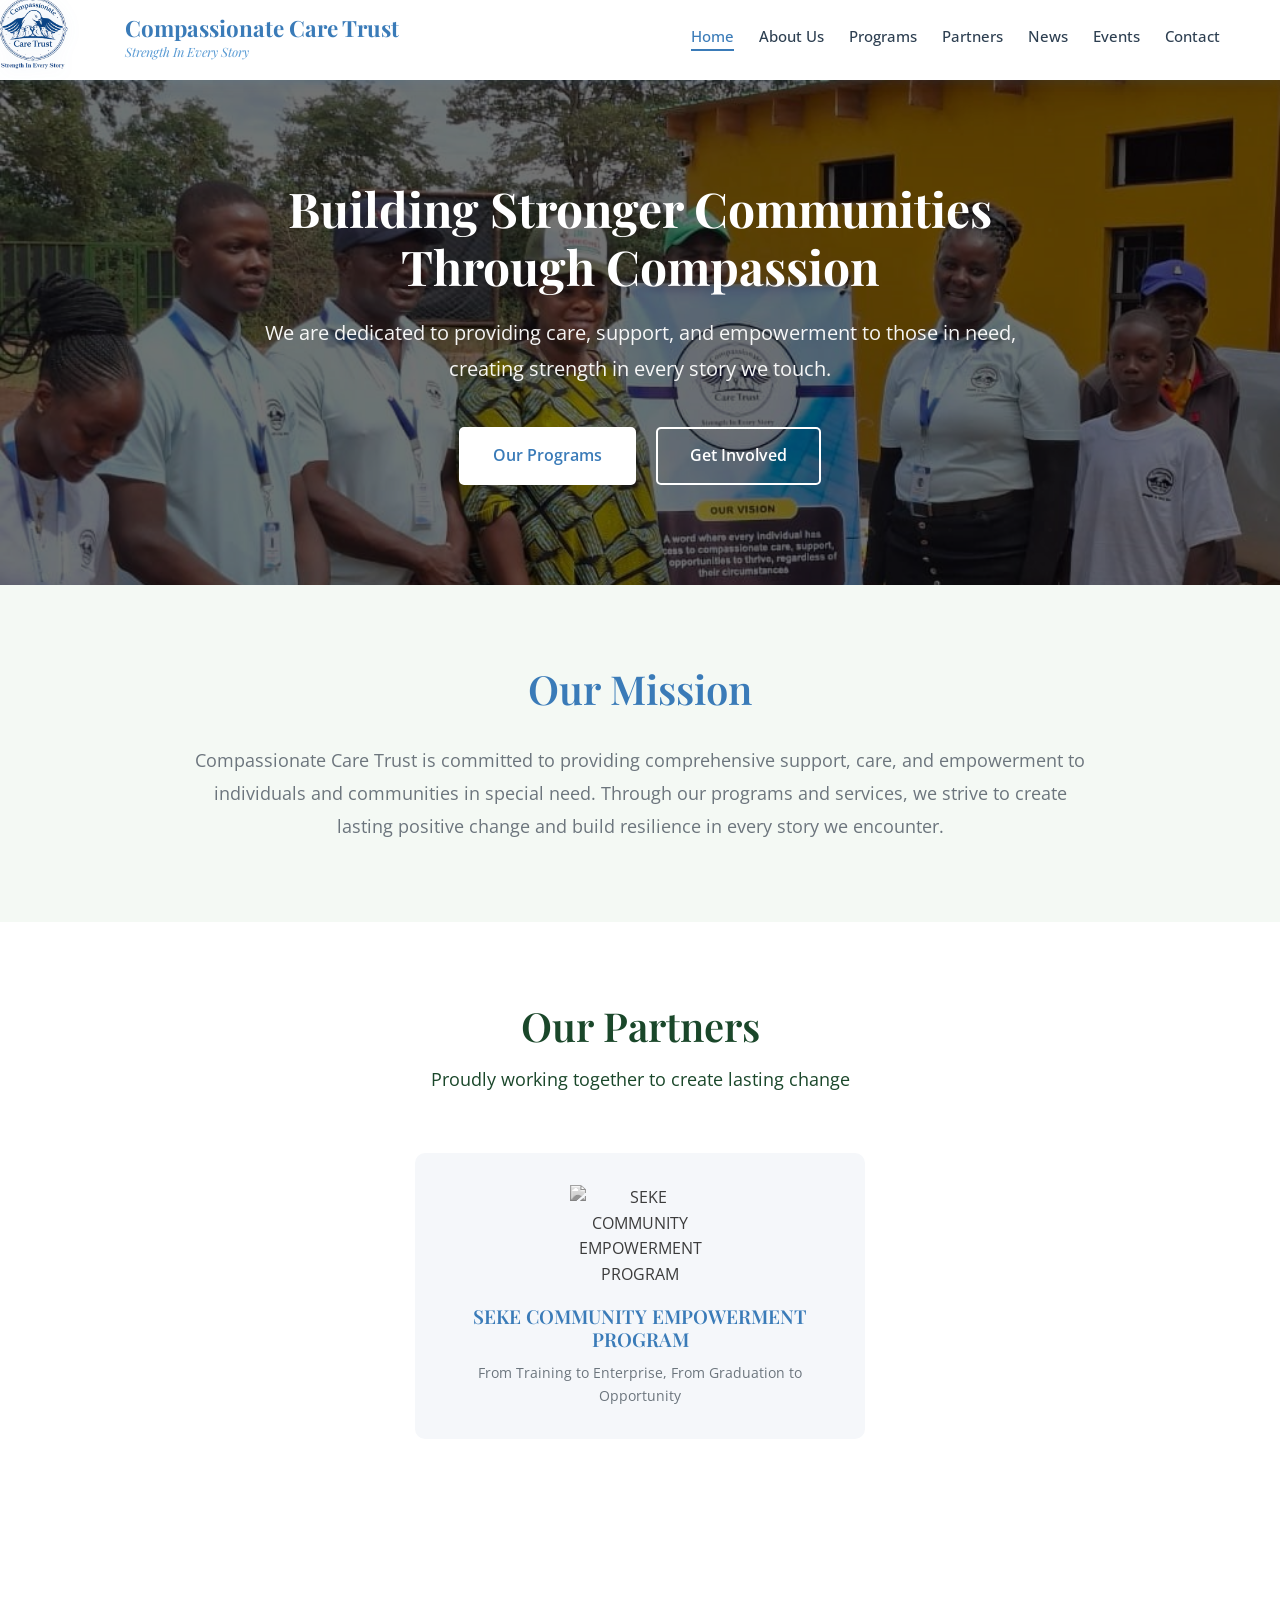
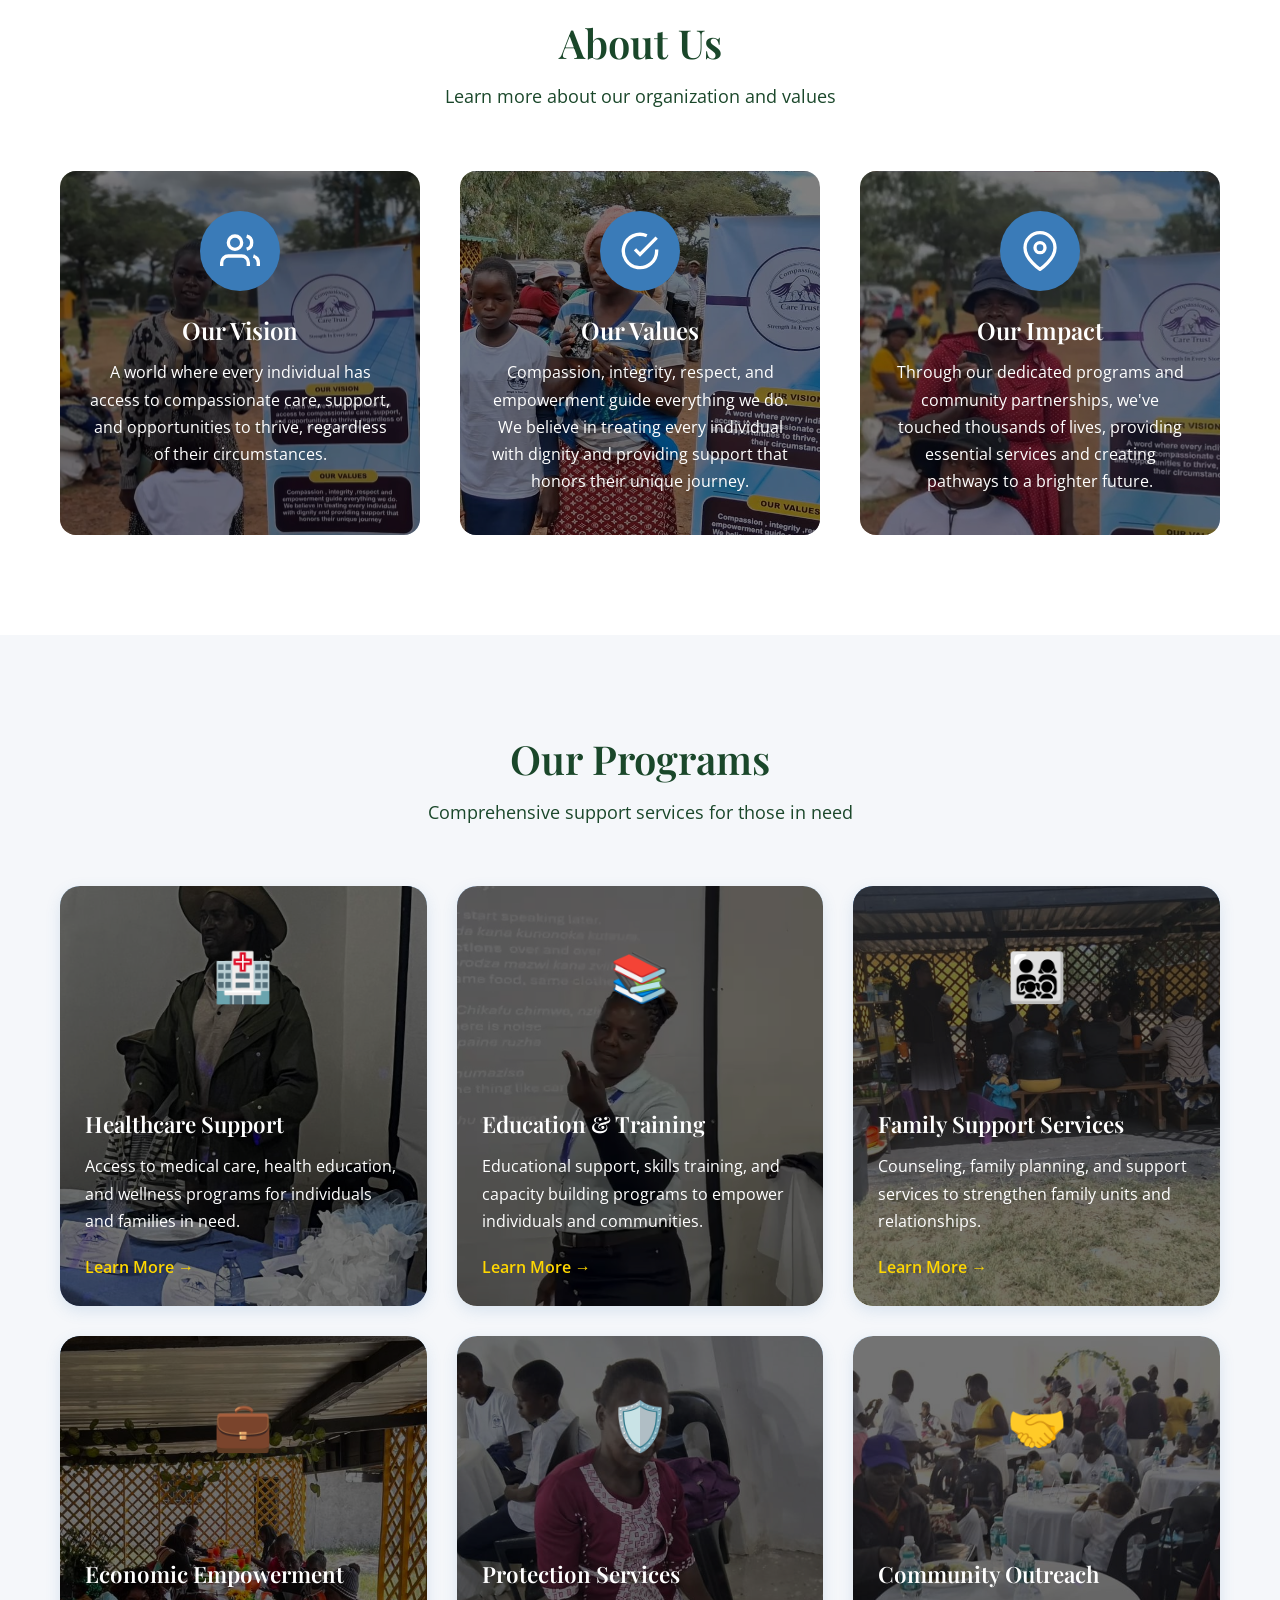
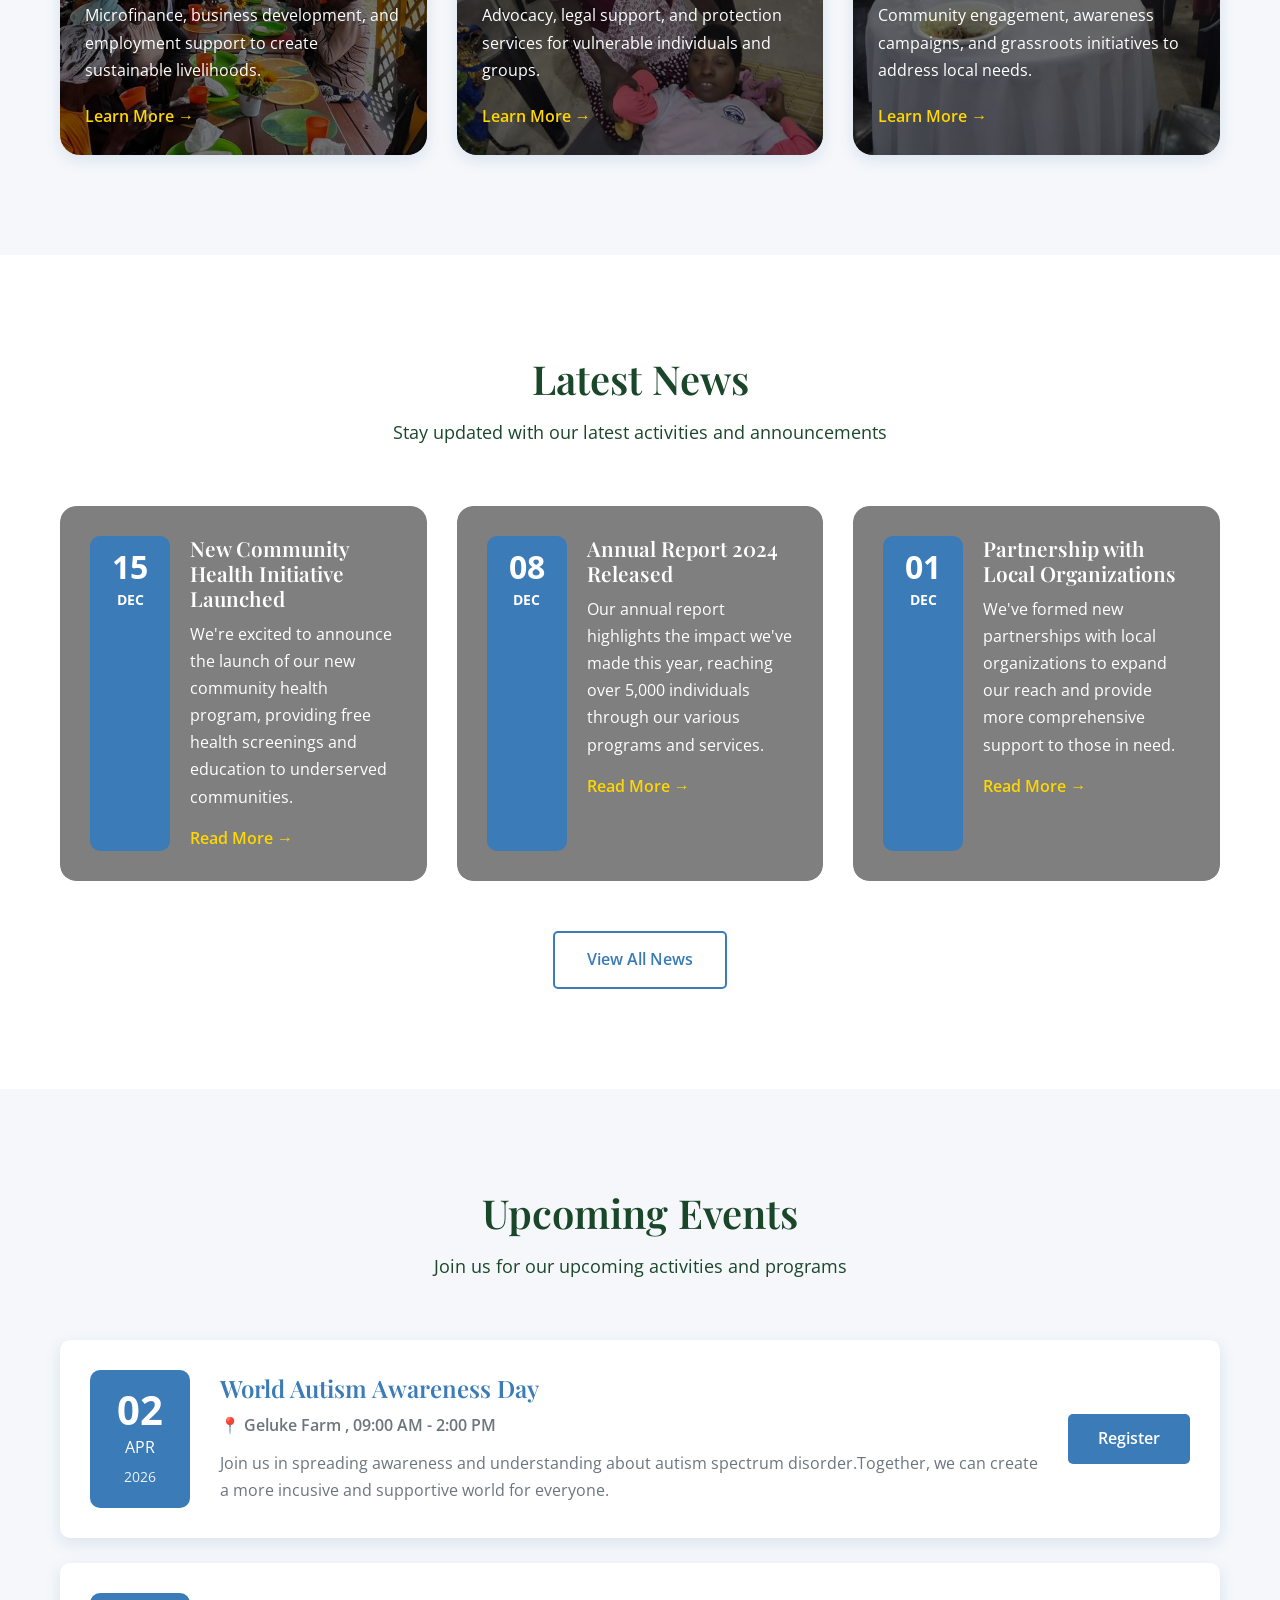
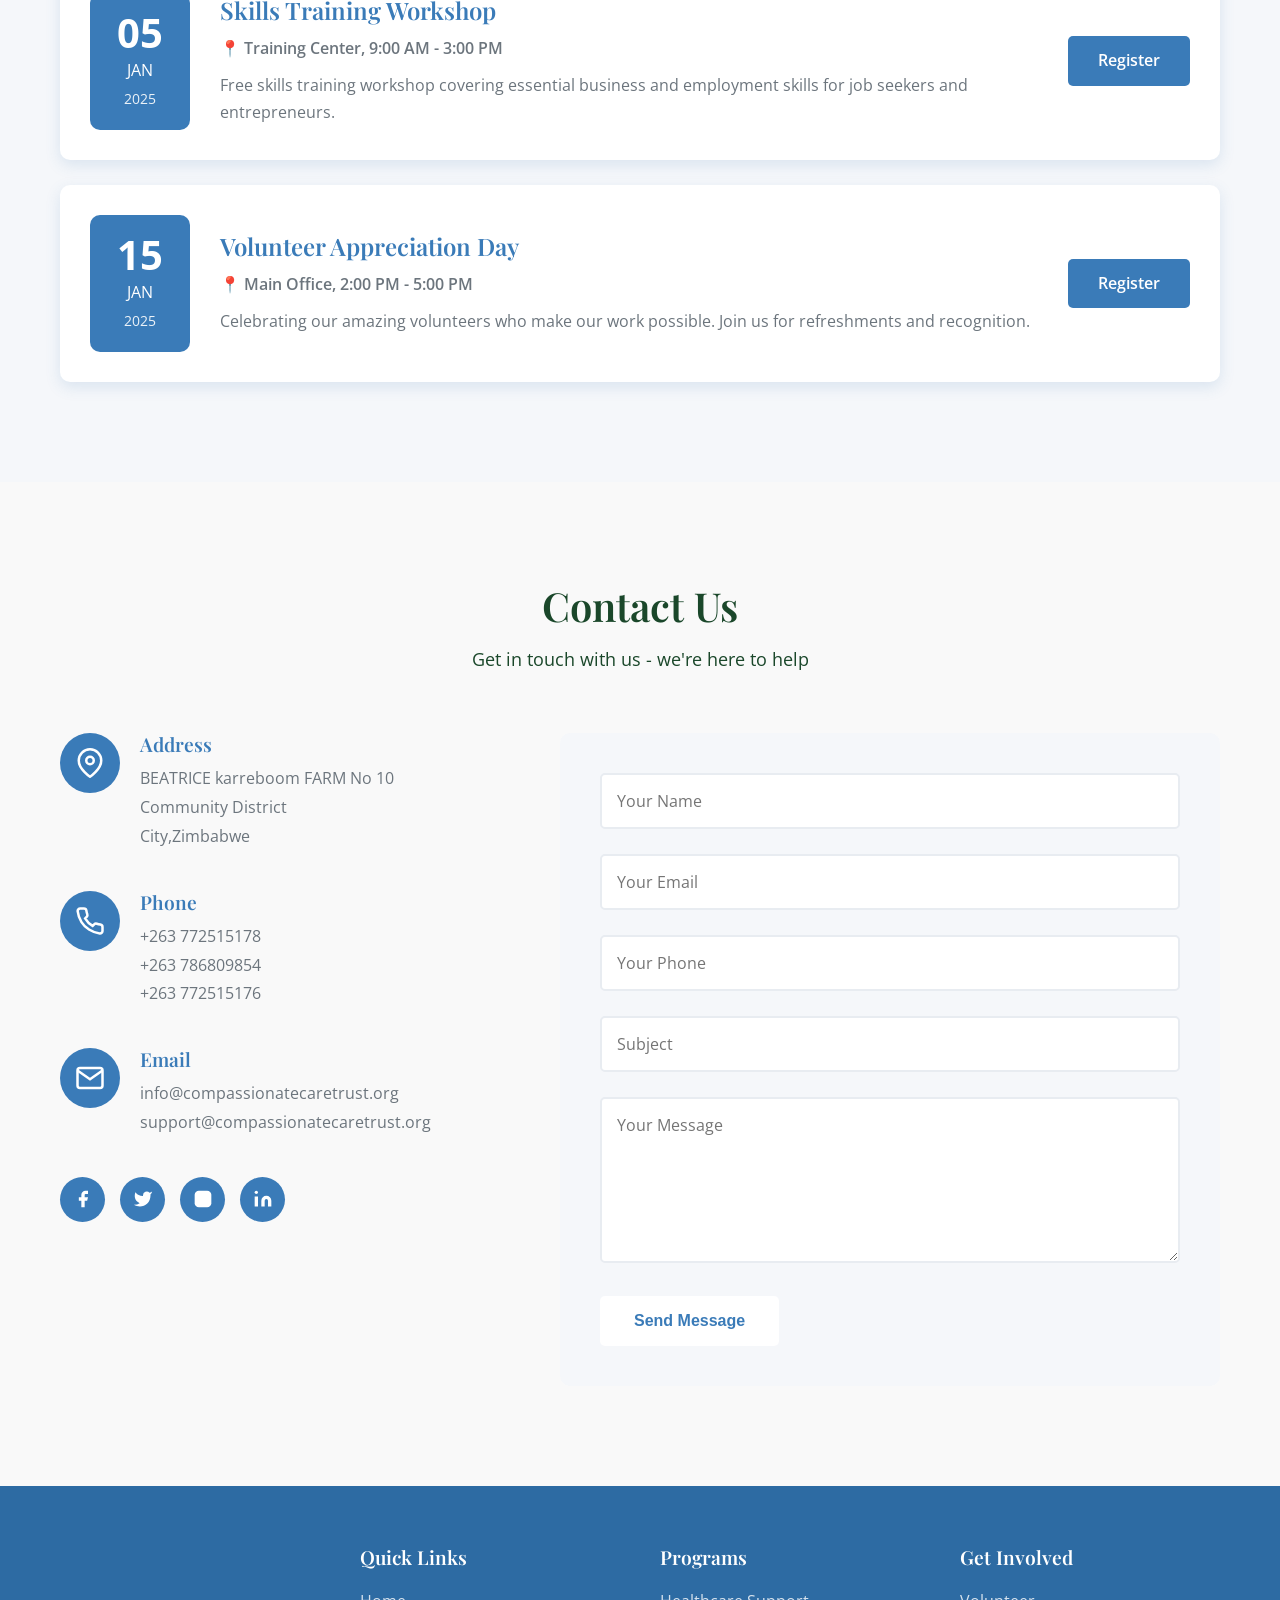
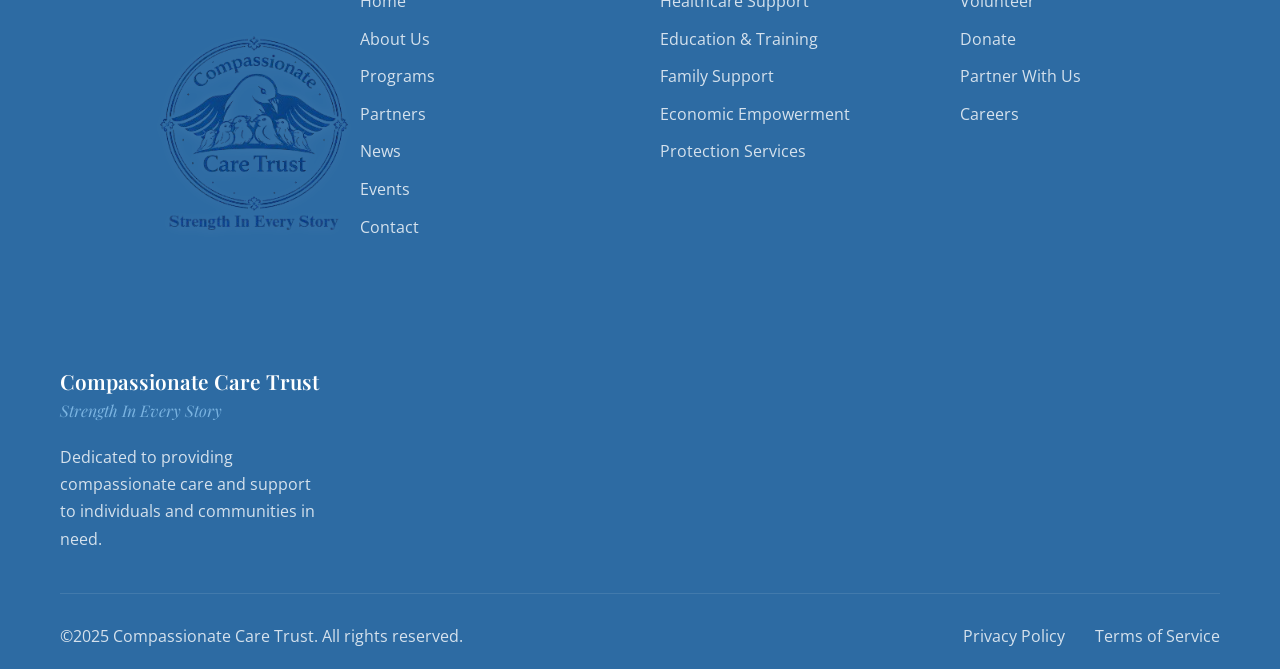
==== commit 2cc34bb9: "Update index.html" ====
--- a/index.html
+++ b/index.html
@@ -273,6 +273,14 @@
         
         .contact {
             background: #f9f9f9;
+        }
+
+        /* ===== SINGLE PARTNER CENTERING ===== */
+        .partners-grid.single-partner {
+            grid-template-columns: 1fr;
+            max-width: 450px;
+            margin-left: auto;
+            margin-right: auto;
         }
     </style>
 </head>
@@ -334,7 +342,7 @@
     </section>
 
     <!-- ============================================
-         OUR PARTNERS SECTION (NEW - AFTER MISSION)
+         OUR PARTNERS SECTION (SINGLE PARTNER)
          ============================================ -->
     <section id="partners" class="partners">
         <div class="container">
@@ -342,26 +350,12 @@
                 <h2>Our Partners</h2>
                 <p class="section-subtitle">Proudly working together to create lasting change</p>
             </div>
-            <div class="partners-grid">
-                <!-- Partner 1 -->
+            <div class="partners-grid single-partner">
+                <!-- Partner 1 - SCEP -->
                 <div class="partner-card">
                     <img src="SCEP.png" alt="SEKE COMMUNITY EMPOWERMENT PROGRAM" class="partner-logo">
-                    <h3>Partner Name 1</h3>
+                    <h3>SEKE COMMUNITY EMPOWERMENT PROGRAM</h3>
                     <p>From Training to Enterprise, From Graduation to Opportunity</p>
-                </div>
-                
-                <!-- Partner 2 - Your NEW partner -->
-                <div class="partner-card">
-                    <img src="partner-logo2.png" alt="New Partner Name" class="partner-logo">
-                    <h3>New Partner Name</h3>
-                    <p>Description of this new partnership and the impact it will create.</p>
-                </div>
-                
-                <!-- Partner 3 -->
-                <div class="partner-card">
-                    <img src="partner-logo3.png" alt="Partner Name 3" class="partner-logo">
-                    <h3>Partner Name 3</h3>
-                    <p>Brief description of the partnership.</p>
                 </div>
             </div>
         </div>
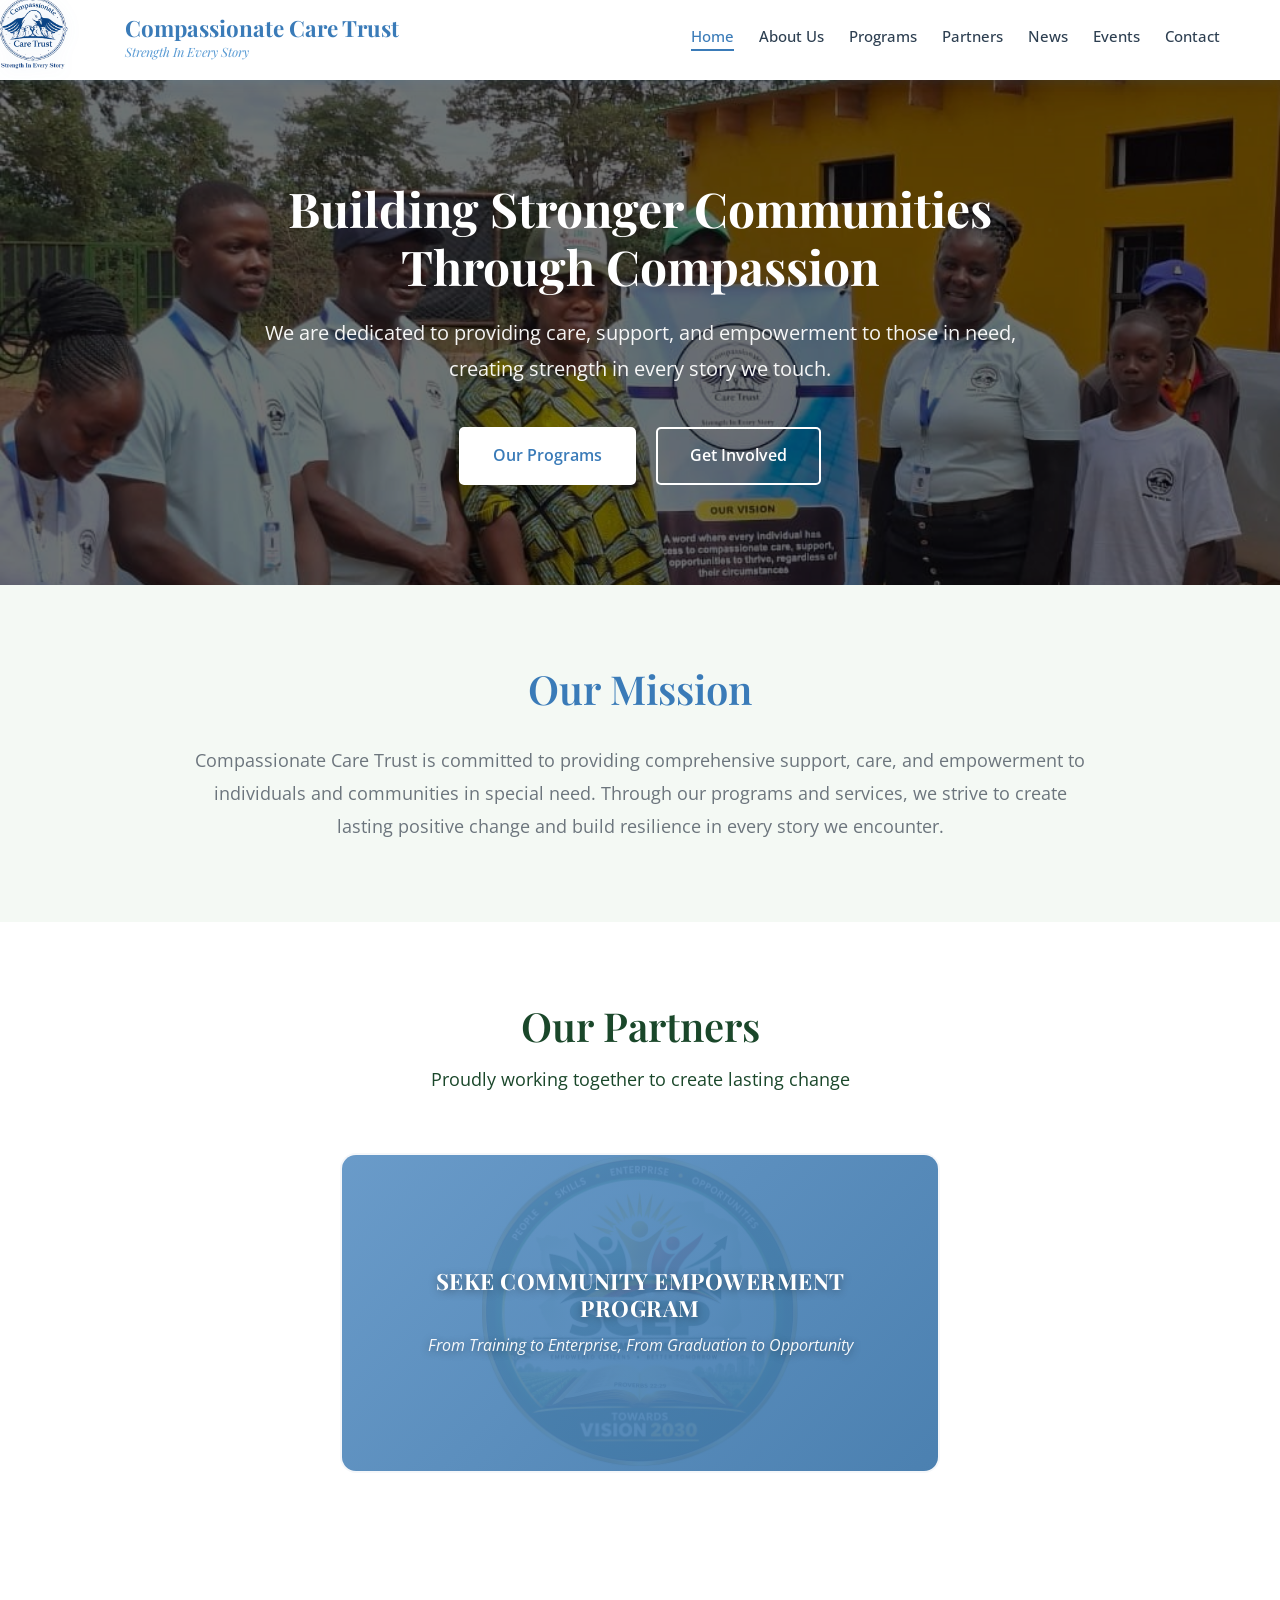
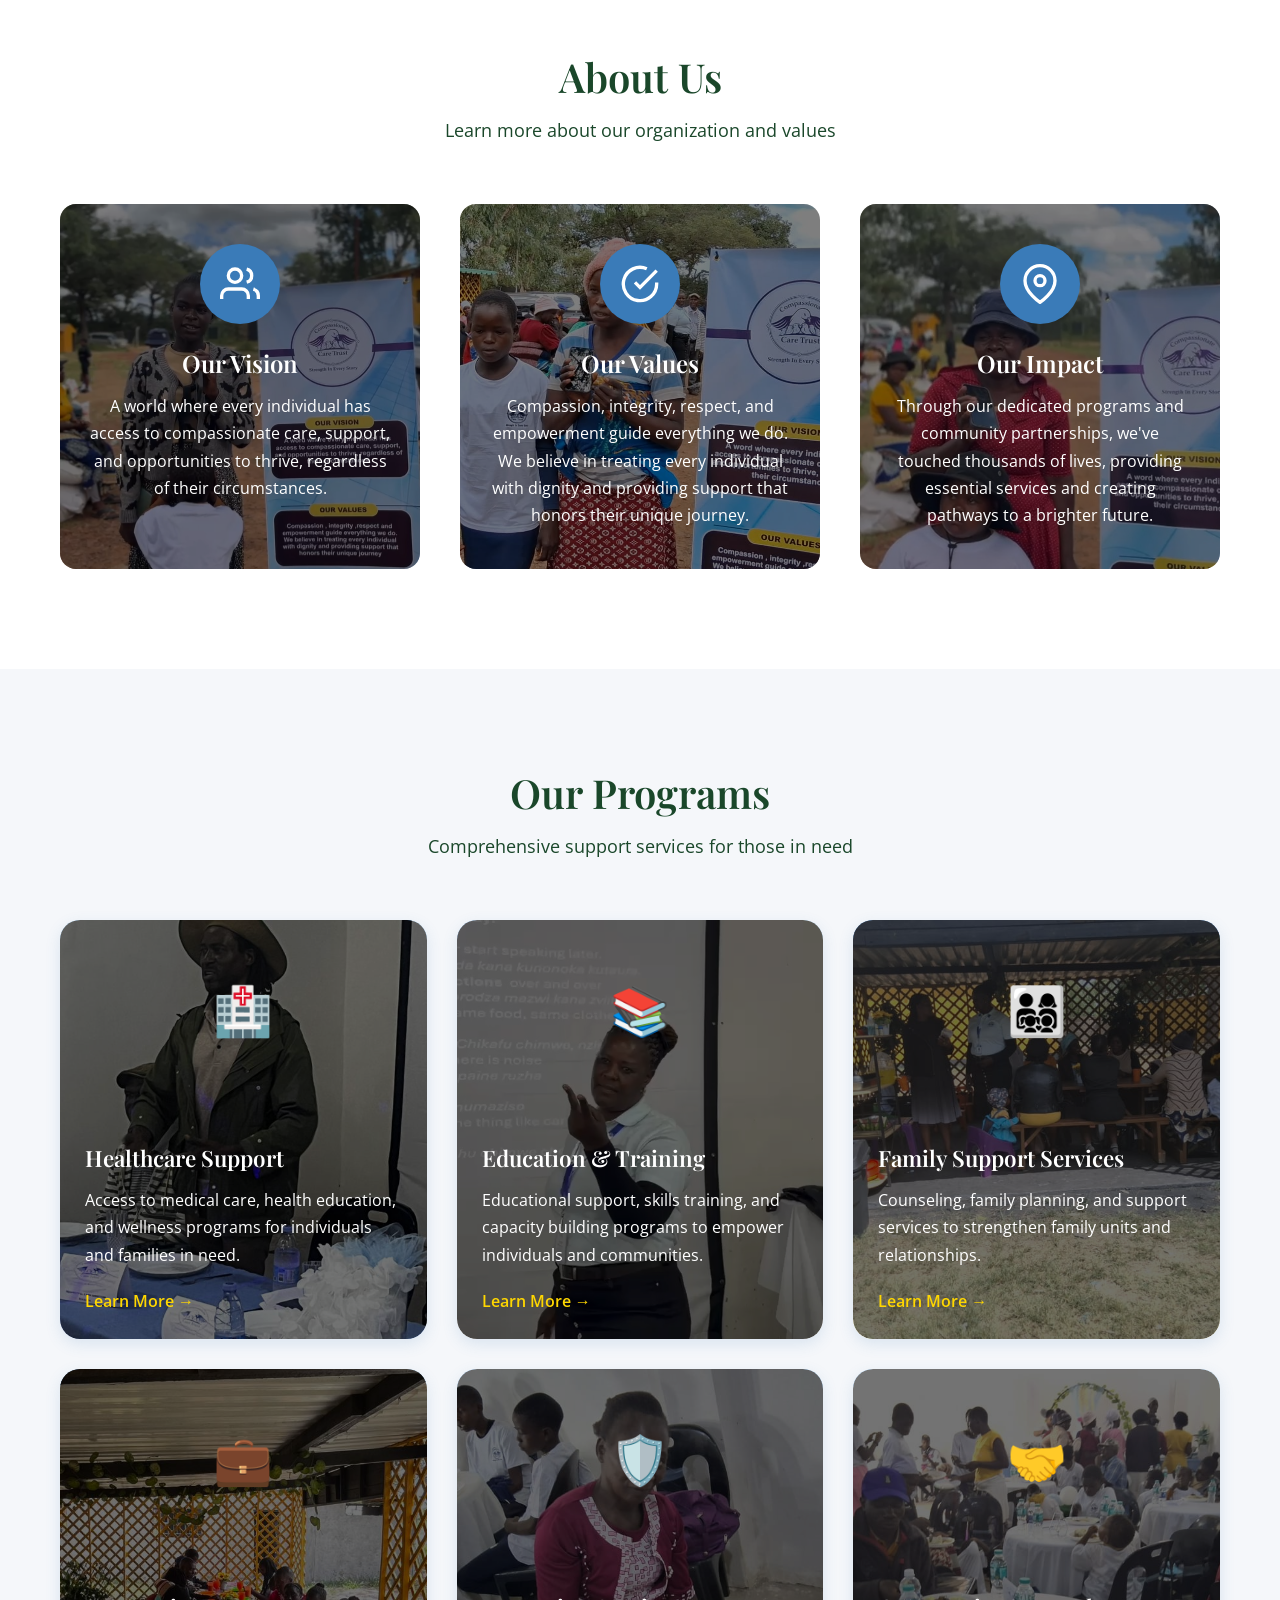
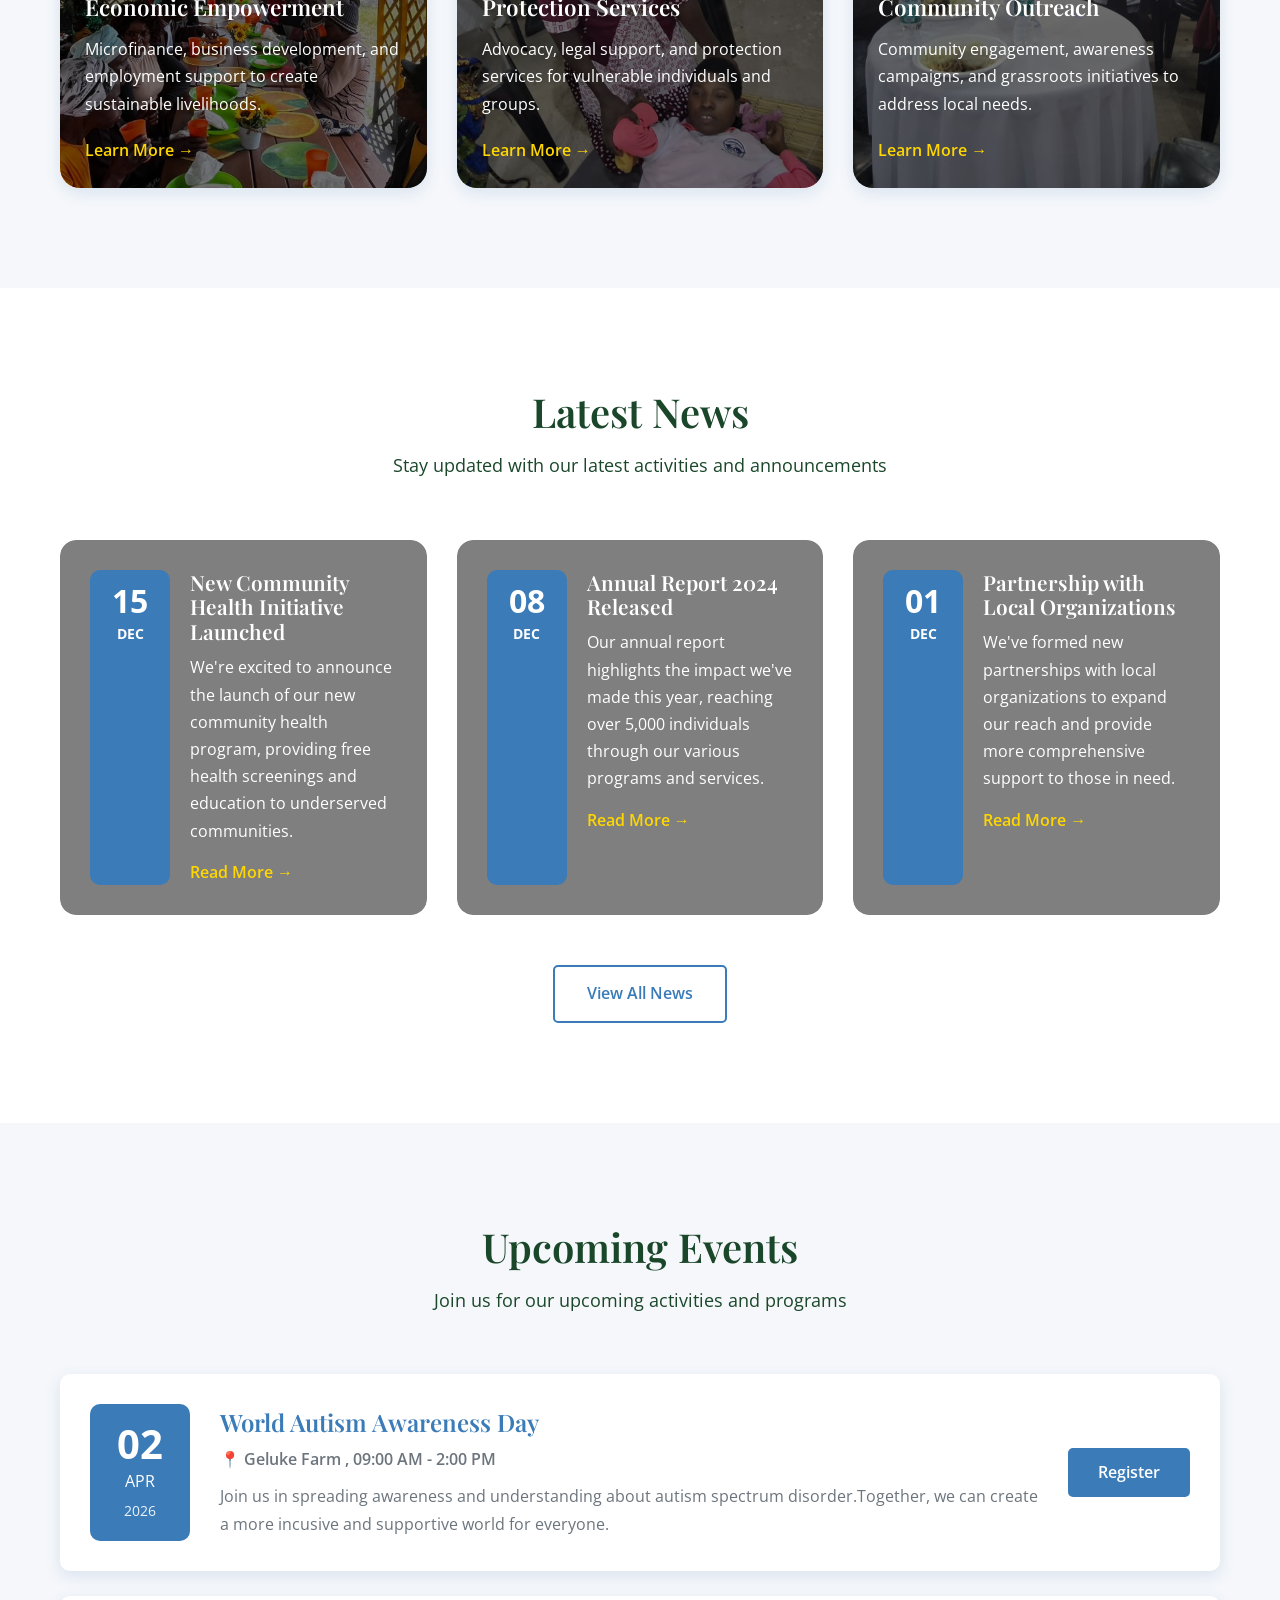
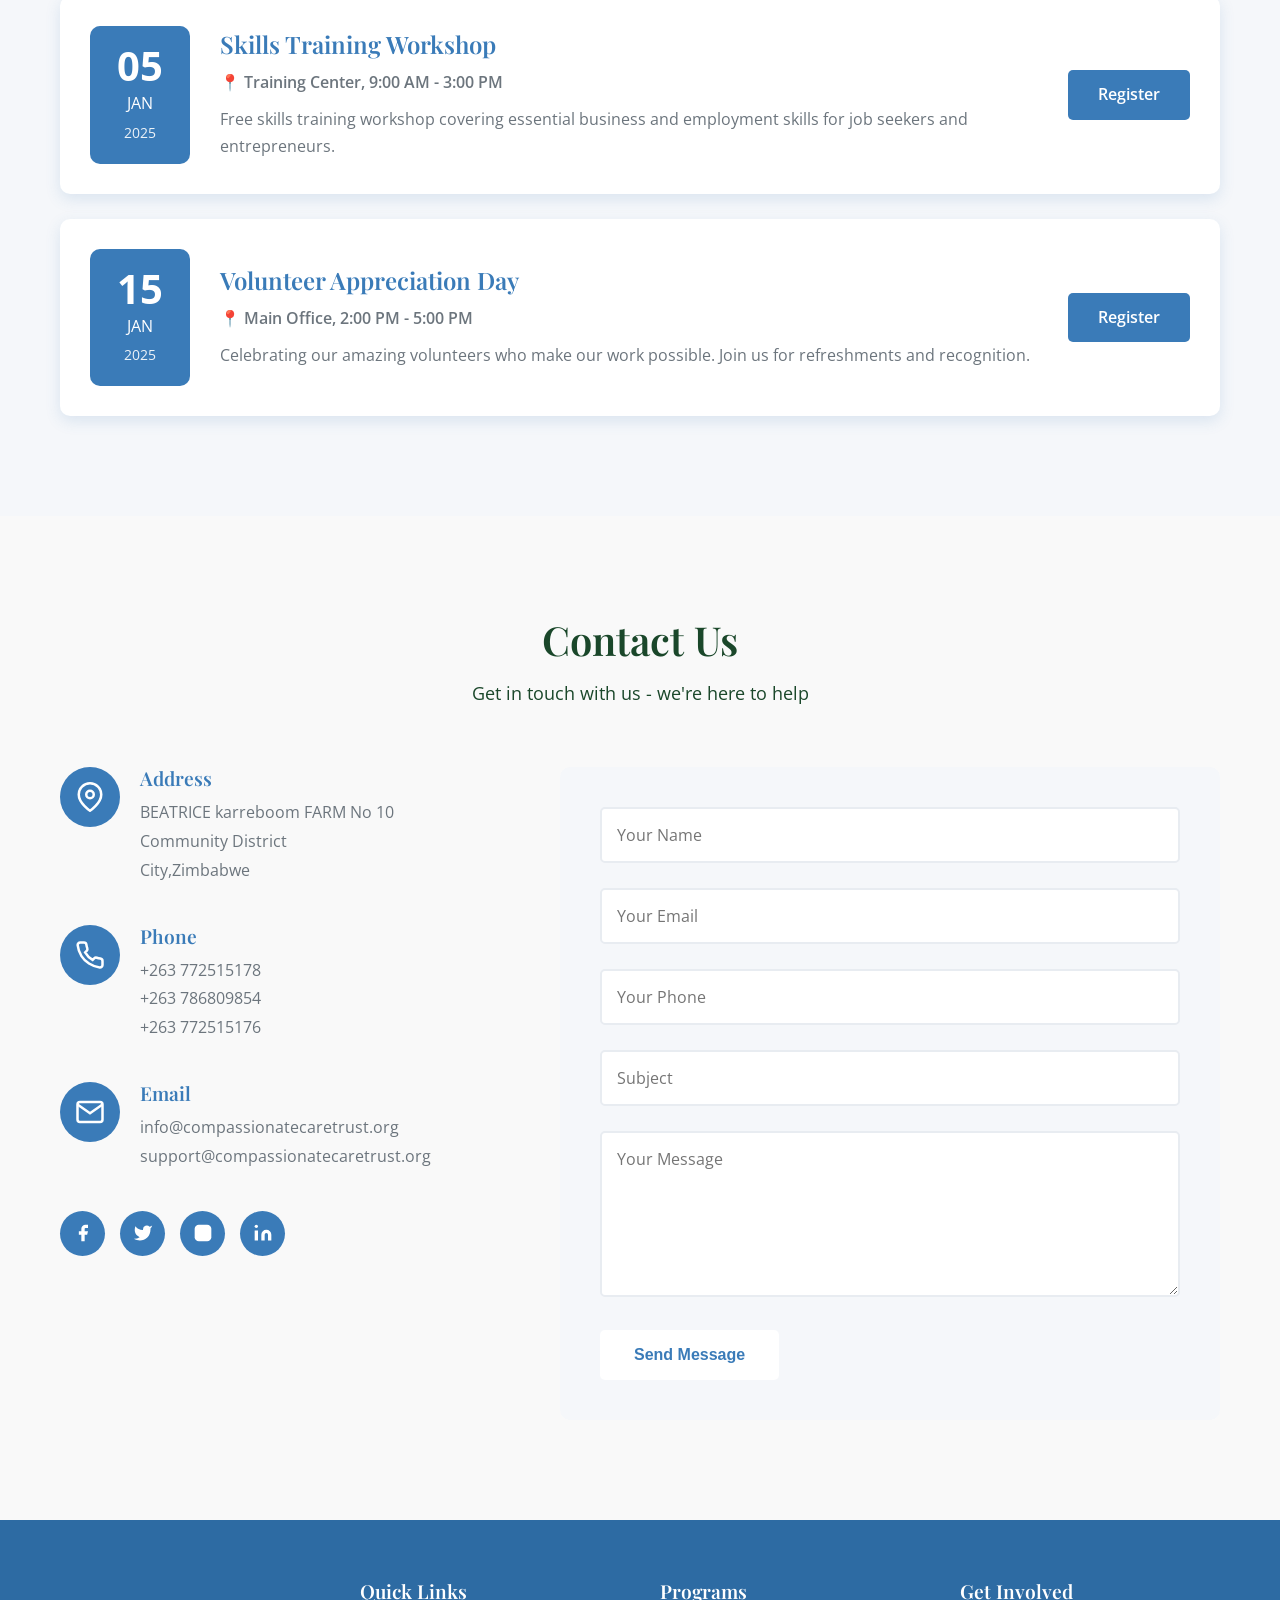
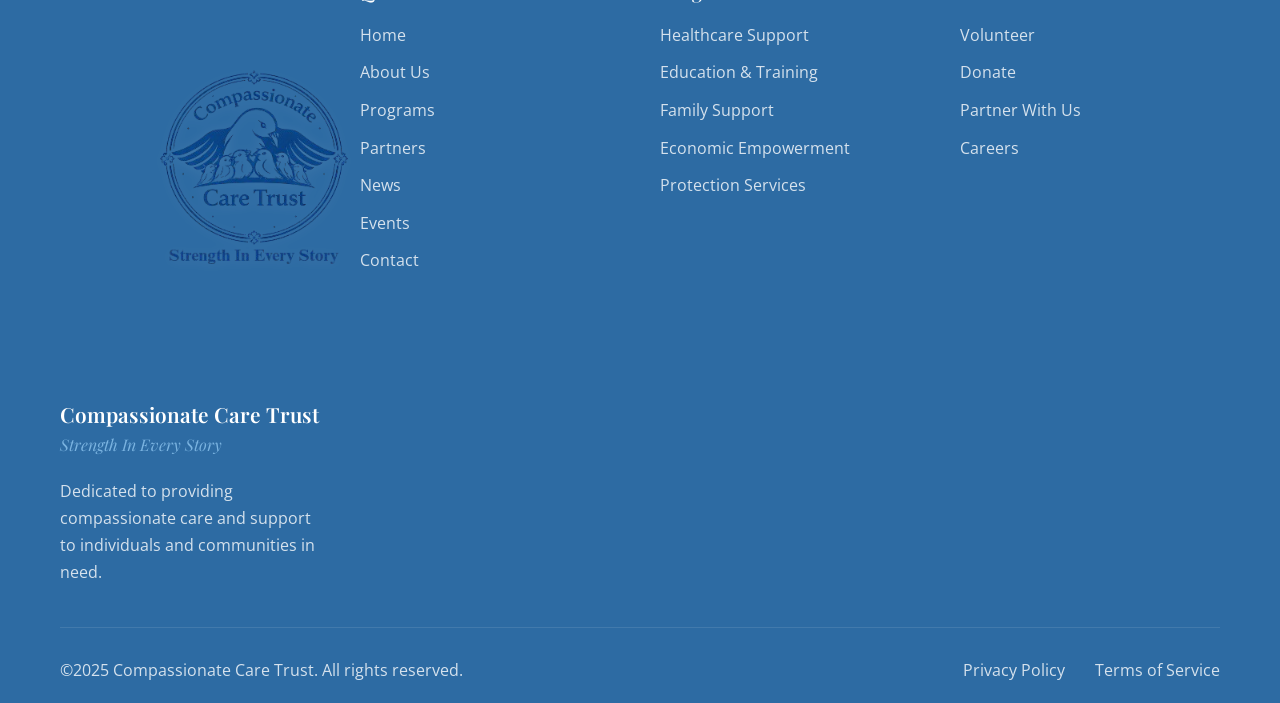
==== commit 1998bded: "Update index.html" ====
--- a/index.html
+++ b/index.html
@@ -273,14 +273,6 @@
         
         .contact {
             background: #f9f9f9;
-        }
-
-        /* ===== SINGLE PARTNER CENTERING ===== */
-        .partners-grid.single-partner {
-            grid-template-columns: 1fr;
-            max-width: 450px;
-            margin-left: auto;
-            margin-right: auto;
         }
     </style>
 </head>
@@ -342,7 +334,7 @@
     </section>
 
     <!-- ============================================
-         OUR PARTNERS SECTION (SINGLE PARTNER)
+         OUR PARTNERS SECTION (SINGLE PARTNER - LOGO AS BACKGROUND)
          ============================================ -->
     <section id="partners" class="partners">
         <div class="container">
@@ -351,8 +343,8 @@
                 <p class="section-subtitle">Proudly working together to create lasting change</p>
             </div>
             <div class="partners-grid single-partner">
-                <!-- Partner 1 - SCEP -->
-                <div class="partner-card">
+                <!-- Partner 1 - SCEP with logo as background -->
+                <div class="partner-card" style="--partner-bg: url('SCEP.png');">
                     <img src="SCEP.png" alt="SEKE COMMUNITY EMPOWERMENT PROGRAM" class="partner-logo">
                     <h3>SEKE COMMUNITY EMPOWERMENT PROGRAM</h3>
                     <p>From Training to Enterprise, From Graduation to Opportunity</p>
--- a/styles.css
+++ b/styles.css
@@ -339,7 +339,7 @@
 }
 
 /* ============================================
-   Partners Section (NEW)
+   Partners Section - LOGO AS BACKGROUND
    ============================================ */
 .partners {
     padding: 80px 0;
@@ -348,18 +348,67 @@
 
 .partners-grid {
     display: grid;
-    grid-template-columns: repeat(auto-fit, minmax(220px, 1fr));
+    grid-template-columns: repeat(auto-fit, minmax(280px, 1fr));
     gap: 30px;
     margin-top: 20px;
 }
 
+/* Single partner centered */
+.partners-grid.single-partner {
+    grid-template-columns: 1fr;
+    max-width: 600px;
+    margin-left: auto;
+    margin-right: auto;
+}
+
 .partner-card {
-    background: var(--light-gray);
-    border-radius: 10px;
-    padding: 30px 20px;
+    position: relative;
+    border-radius: 16px;
+    padding: 50px 40px;
     text-align: center;
+    overflow: hidden;
     transition: transform 0.3s ease, box-shadow 0.3s ease;
     border: 2px solid transparent;
+    min-height: 320px;
+    display: flex;
+    flex-direction: column;
+    justify-content: center;
+    align-items: center;
+    background: var(--light-gray);
+}
+
+/* Logo becomes the background image */
+.partner-card::before {
+    content: '';
+    position: absolute;
+    top: 0;
+    left: 0;
+    width: 100%;
+    height: 100%;
+    background-image: var(--partner-bg, none);
+    background-size: contain;
+    background-position: center;
+    background-repeat: no-repeat;
+    background-color: #ffffff;
+    opacity: 0.35;
+    z-index: 0;
+    transition: opacity 0.3s ease, transform 0.3s ease;
+}
+
+/* Blue gradient overlay so text stays readable */
+.partner-card::after {
+    content: '';
+    position: absolute;
+    top: 0;
+    left: 0;
+    width: 100%;
+    height: 100%;
+    background: linear-gradient(
+        135deg,
+        rgba(58, 123, 184, 0.75) 0%,
+        rgba(45, 107, 163, 0.85) 100%
+    );
+    z-index: 1;
 }
 
 .partner-card:hover {
@@ -368,33 +417,39 @@
     border-color: var(--primary-blue-light);
 }
 
+.partner-card:hover::before {
+    opacity: 0.5;
+    transform: scale(1.05);
+}
+
+/* Text on top */
+.partner-card h3,
+.partner-card p {
+    position: relative;
+    z-index: 2;
+    color: var(--white);
+    text-shadow: 0 2px 8px rgba(0, 0, 0, 0.4);
+}
+
+.partner-card h3 {
+    font-size: 1.4rem;
+    color: var(--white);
+    margin-bottom: 12px;
+    font-weight: 700;
+    letter-spacing: 0.5px;
+}
+
+.partner-card p {
+    font-size: 1rem;
+    color: rgba(255, 255, 255, 0.95);
+    line-height: 1.6;
+    font-style: italic;
+    max-width: 90%;
+}
+
+/* Hide the img tag visually - it's now the background */
 .partner-logo {
-    max-width: 140px;
-    max-height: 100px;
-    width: auto;
-    height: auto;
-    object-fit: contain;
-    margin: 0 auto 20px;
-    display: block;
-    filter: grayscale(100%);
-    transition: filter 0.3s ease, transform 0.3s ease;
-}
-
-.partner-card:hover .partner-logo {
-    filter: grayscale(0%);
-    transform: scale(1.05);
-}
-
-.partner-card h3 {
-    font-size: 1.2rem;
-    color: var(--primary-blue);
-    margin-bottom: 10px;
-}
-
-.partner-card p {
-    font-size: 0.9rem;
-    color: var(--text-light);
-    line-height: 1.6;
+    display: none;
 }
 
 /* ============================================
@@ -1000,17 +1055,21 @@
     }
 
     .partners-grid {
-        grid-template-columns: repeat(auto-fit, minmax(150px, 1fr));
+        grid-template-columns: 1fr;
         gap: 20px;
     }
 
     .partner-card {
-        padding: 20px 15px;
-    }
-
-    .partner-logo {
-        max-width: 100px;
-        max-height: 70px;
+        padding: 40px 25px;
+        min-height: 260px;
+    }
+
+    .partner-card h3 {
+        font-size: 1.2rem;
+    }
+
+    .partner-card p {
+        font-size: 0.9rem;
     }
 
     .footer-bottom {
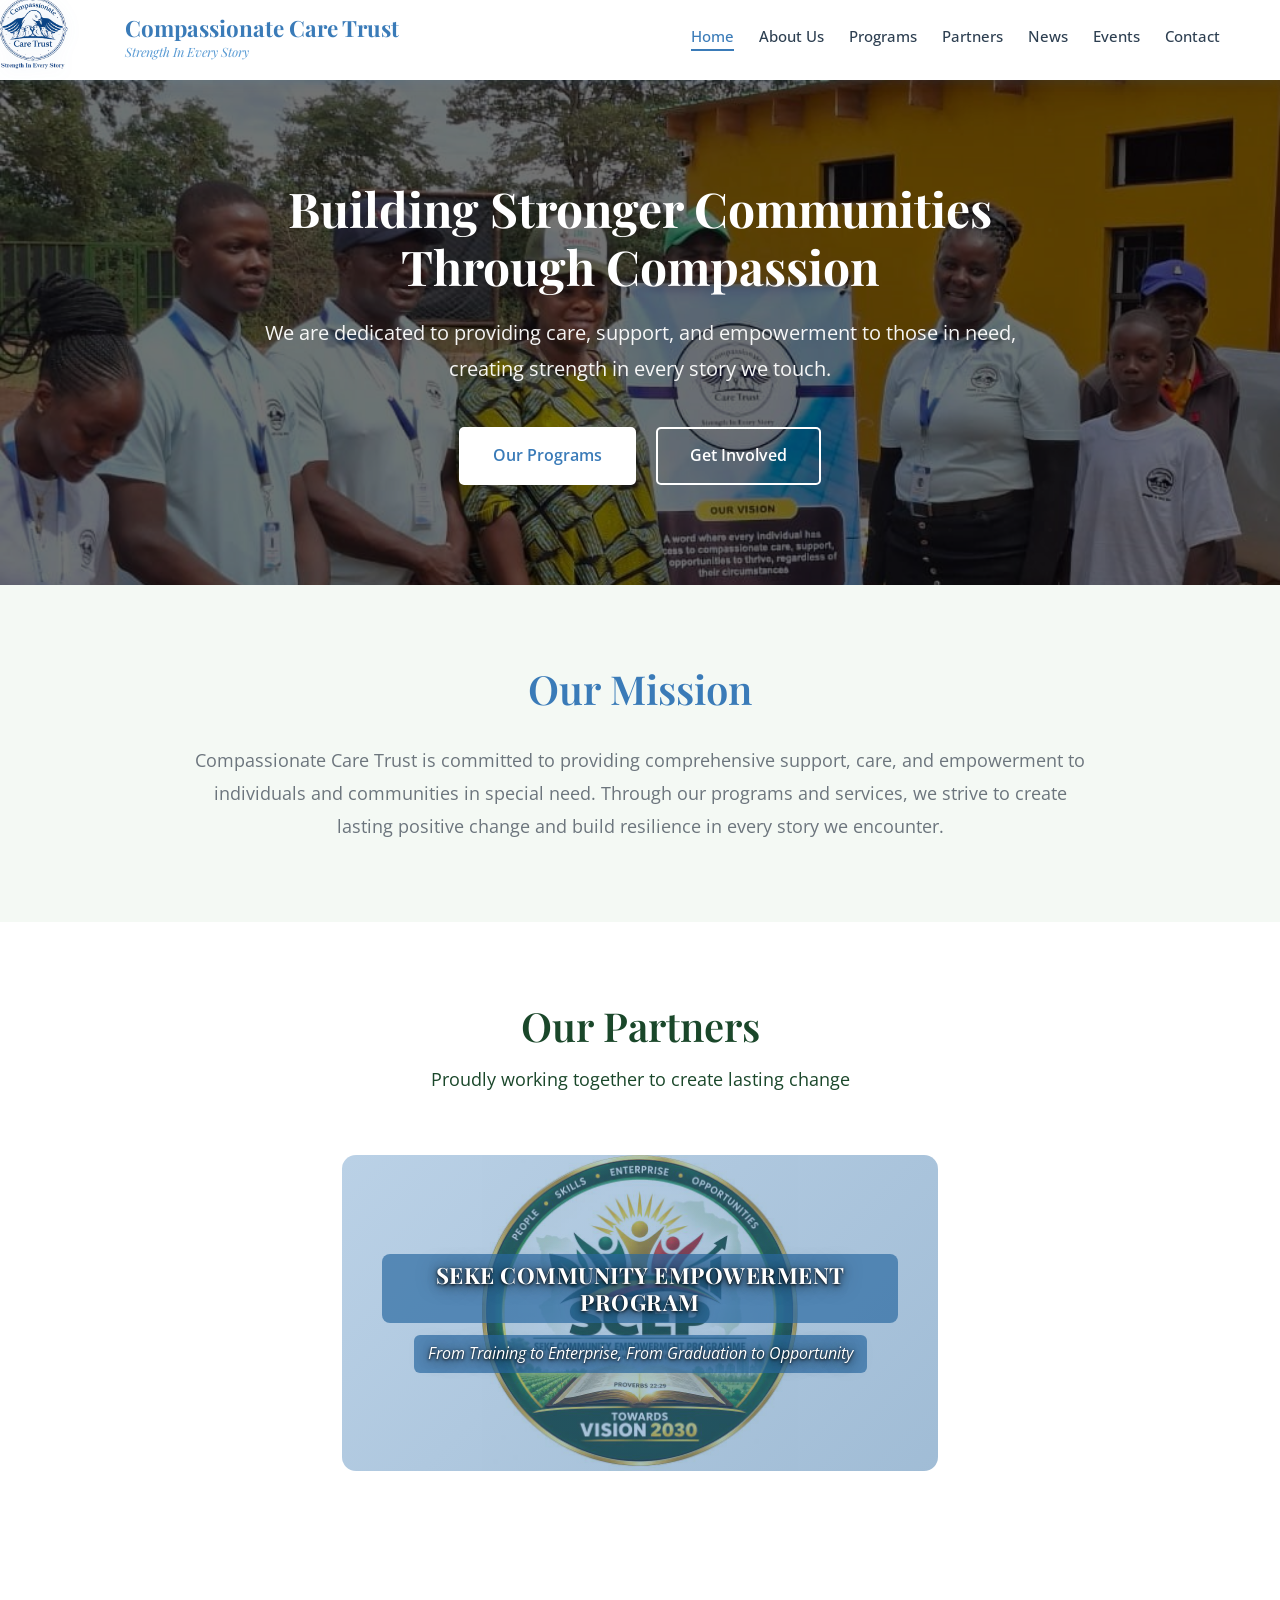
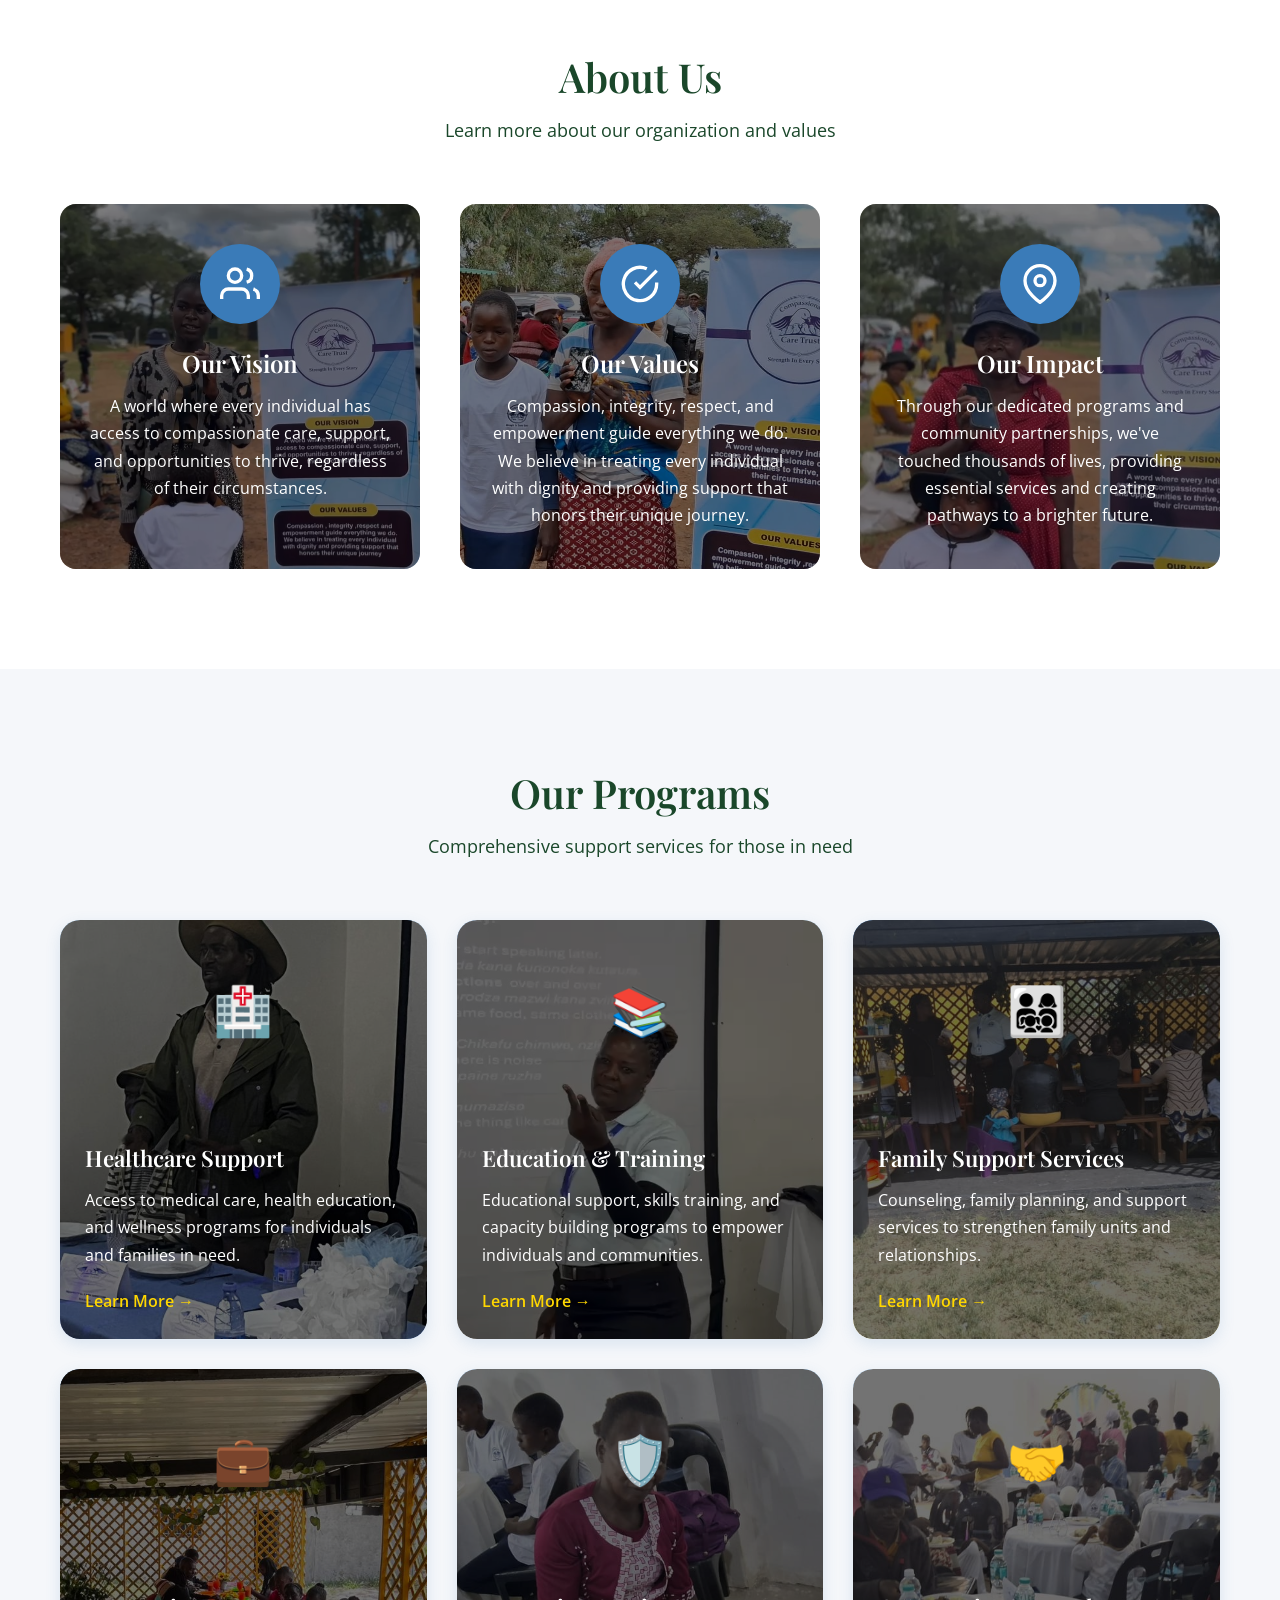
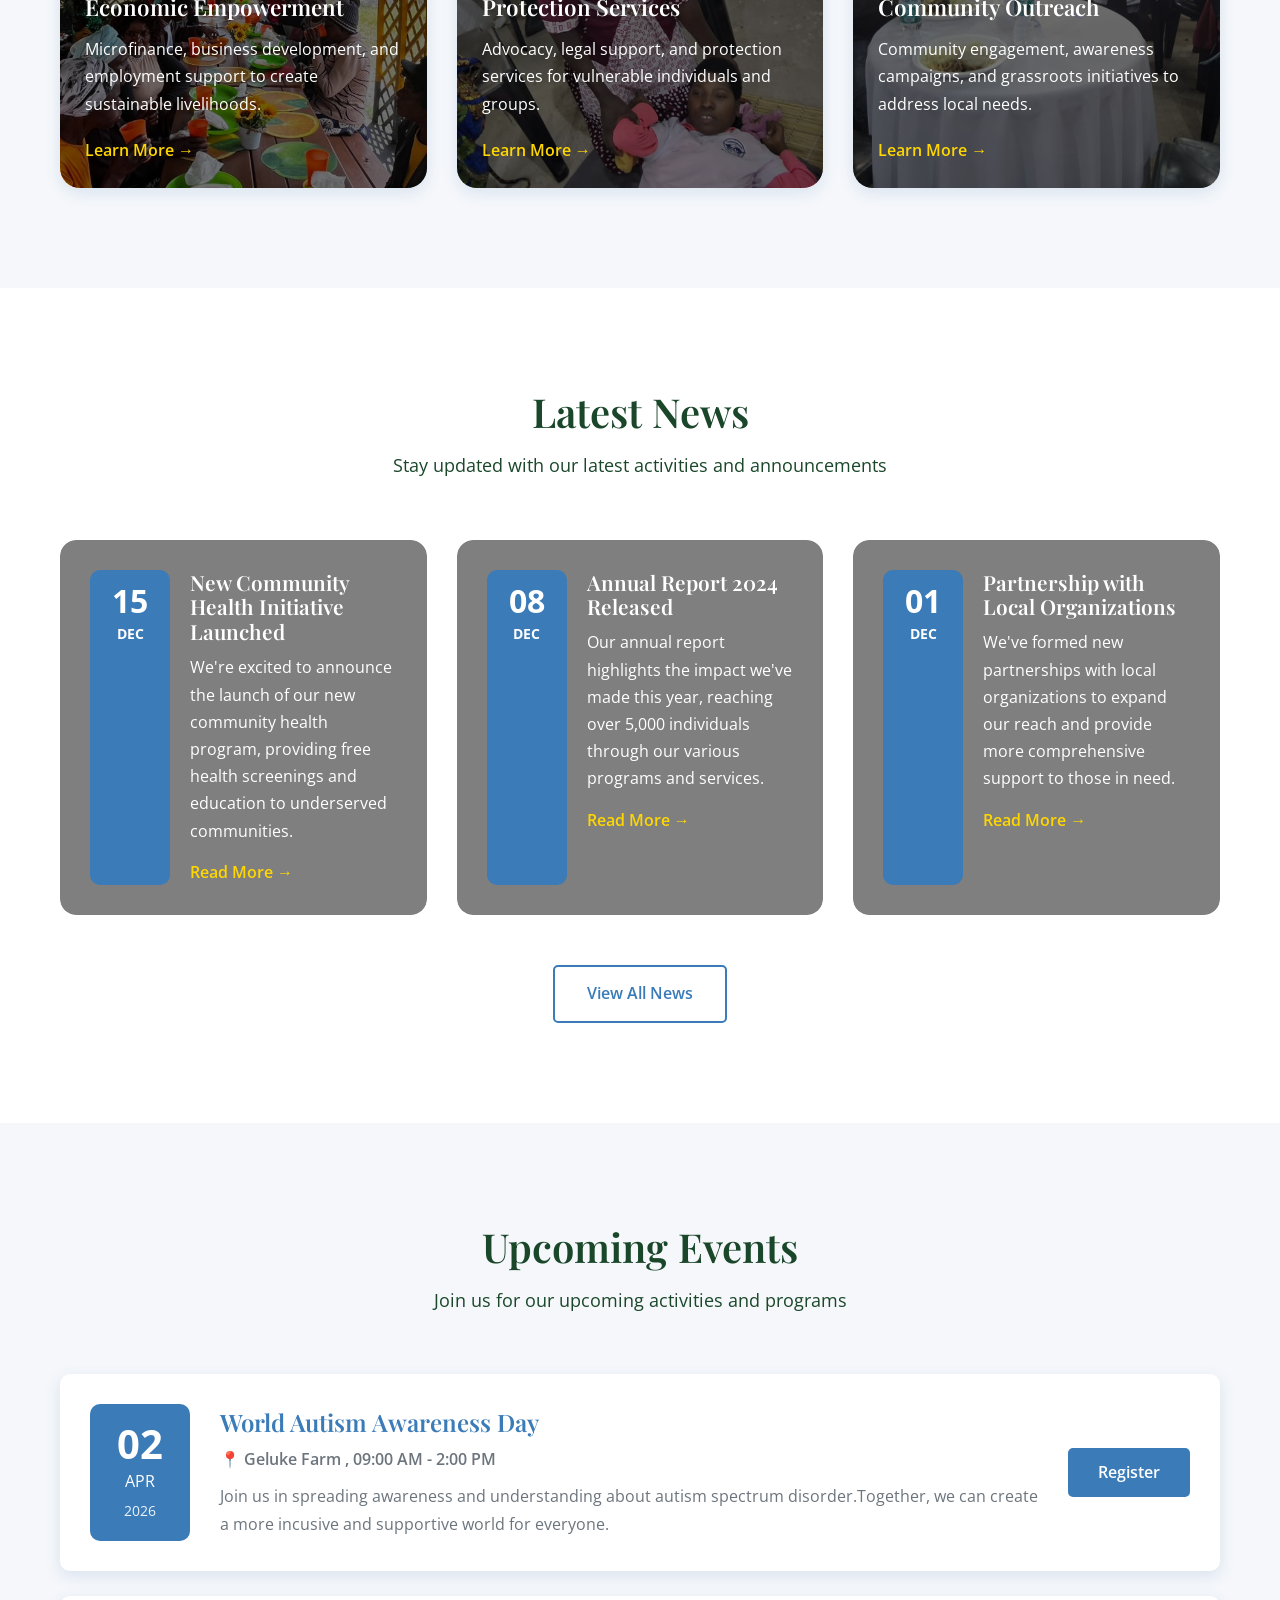
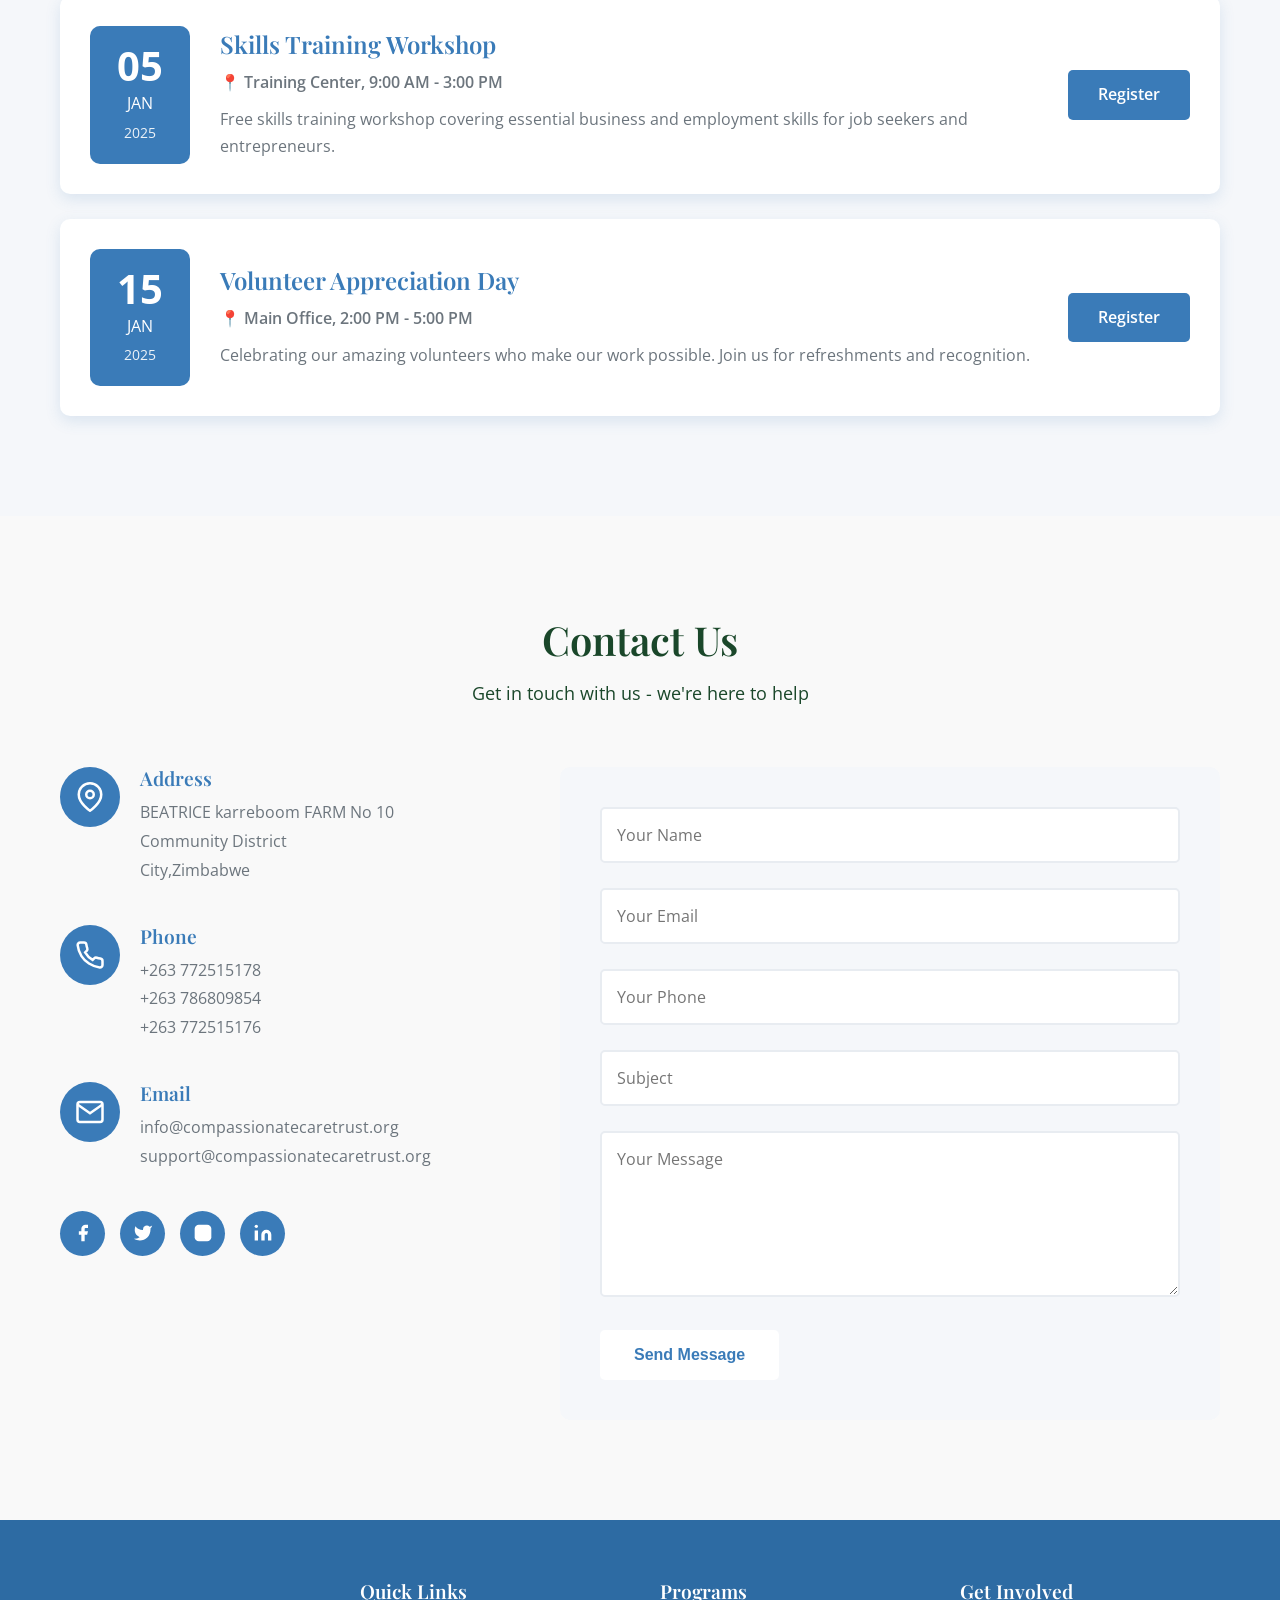
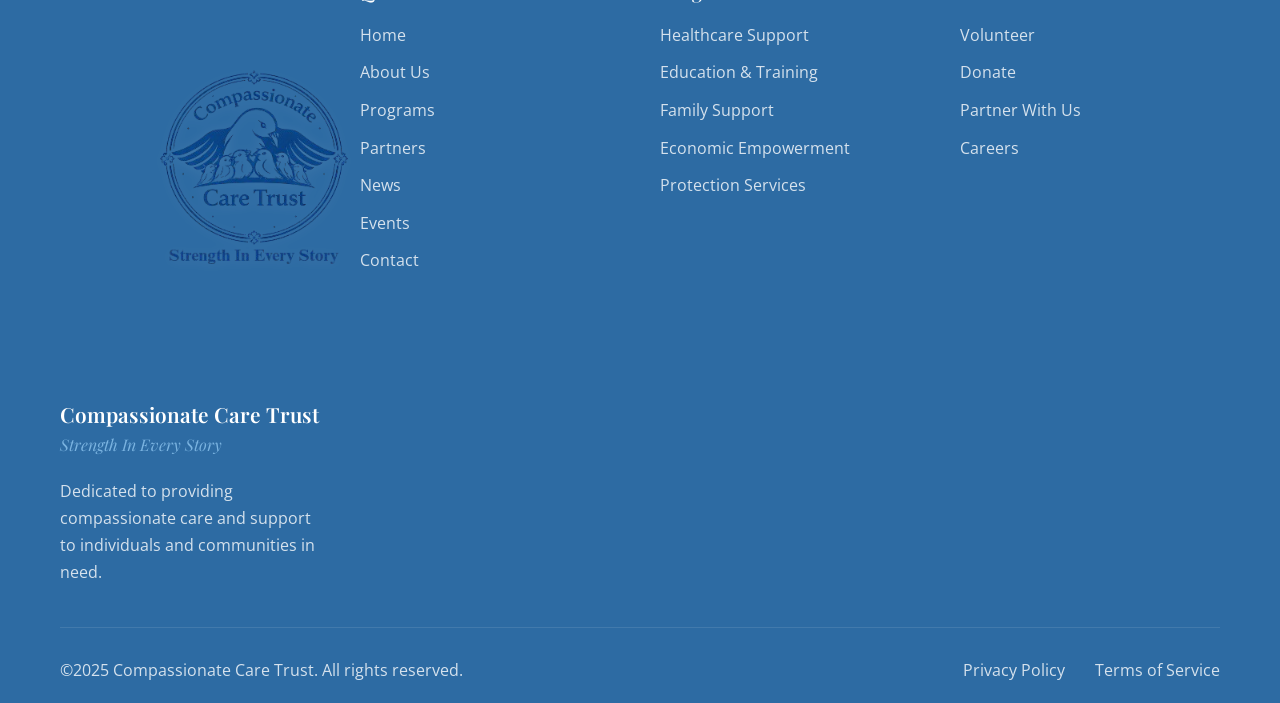
==== commit 66d835ed: "Update index.html" ====
--- a/index.html
+++ b/index.html
@@ -334,7 +334,7 @@
     </section>
 
     <!-- ============================================
-         OUR PARTNERS SECTION (SINGLE PARTNER - LOGO AS BACKGROUND)
+         OUR PARTNERS SECTION (SINGLE PARTNER - LOGO AS BACKGROUND, NO BLUE OVERLAY)
          ============================================ -->
     <section id="partners" class="partners">
         <div class="container">
--- a/styles.css
+++ b/styles.css
@@ -339,7 +339,7 @@
 }
 
 /* ============================================
-   Partners Section - LOGO AS BACKGROUND
+   Partners Section - LOGO AS BACKGROUND (MOBILE-FRIENDLY)
    ============================================ */
 .partners {
     padding: 80px 0;
@@ -374,10 +374,10 @@
     flex-direction: column;
     justify-content: center;
     align-items: center;
-    background: var(--light-gray);
-}
-
-/* Logo becomes the background image */
+    background: #ffffff;
+}
+
+/* Logo as background - fully visible */
 .partner-card::before {
     content: '';
     position: absolute;
@@ -390,12 +390,12 @@
     background-position: center;
     background-repeat: no-repeat;
     background-color: #ffffff;
-    opacity: 0.35;
+    opacity: 0.9;
     z-index: 0;
     transition: opacity 0.3s ease, transform 0.3s ease;
 }
 
-/* Blue gradient overlay so text stays readable */
+/* LIGHT blue overlay so logo shows through clearly */
 .partner-card::after {
     content: '';
     position: absolute;
@@ -405,8 +405,8 @@
     height: 100%;
     background: linear-gradient(
         135deg,
-        rgba(58, 123, 184, 0.75) 0%,
-        rgba(45, 107, 163, 0.85) 100%
+        rgba(58, 123, 184, 0.35) 0%,
+        rgba(45, 107, 163, 0.45) 100%
     );
     z-index: 1;
 }
@@ -418,17 +418,20 @@
 }
 
 .partner-card:hover::before {
-    opacity: 0.5;
+    opacity: 1;
     transform: scale(1.05);
 }
 
-/* Text on top */
+/* Text on top with strong shadow + badge background for readability */
 .partner-card h3,
 .partner-card p {
     position: relative;
     z-index: 2;
     color: var(--white);
-    text-shadow: 0 2px 8px rgba(0, 0, 0, 0.4);
+    text-shadow: 
+        0 1px 3px rgba(0, 0, 0, 0.9),
+        0 2px 8px rgba(0, 0, 0, 0.7),
+        0 0 20px rgba(0, 0, 0, 0.5);
 }
 
 .partner-card h3 {
@@ -437,13 +440,20 @@
     margin-bottom: 12px;
     font-weight: 700;
     letter-spacing: 0.5px;
+    background: rgba(45, 107, 163, 0.7);
+    padding: 8px 16px;
+    border-radius: 8px;
+    display: inline-block;
 }
 
 .partner-card p {
     font-size: 1rem;
-    color: rgba(255, 255, 255, 0.95);
+    color: var(--white);
     line-height: 1.6;
     font-style: italic;
+    background: rgba(45, 107, 163, 0.7);
+    padding: 6px 14px;
+    border-radius: 6px;
     max-width: 90%;
 }
 
@@ -1054,22 +1064,42 @@
         grid-template-columns: 1fr;
     }
 
+    /* ===== PARTNERS - MOBILE SPECIFIC FIX ===== */
     .partners-grid {
         grid-template-columns: 1fr;
         gap: 20px;
     }
 
     .partner-card {
-        padding: 40px 25px;
-        min-height: 260px;
+        padding: 35px 20px;
+        min-height: 300px;
+    }
+
+    /* Extra light overlay on mobile so logo shows clearly */
+    .partner-card::after {
+        background: linear-gradient(
+            135deg,
+            rgba(58, 123, 184, 0.25) 0%,
+            rgba(45, 107, 163, 0.35) 100%
+        );
+    }
+
+    .partner-card::before {
+        opacity: 1;
+        background-size: contain;
+        background-position: center;
     }
 
     .partner-card h3 {
-        font-size: 1.2rem;
+        font-size: 1rem;
+        padding: 6px 12px;
+        background: rgba(45, 107, 163, 0.85);
     }
 
     .partner-card p {
-        font-size: 0.9rem;
+        font-size: 0.85rem;
+        padding: 5px 10px;
+        background: rgba(45, 107, 163, 0.85);
     }
 
     .footer-bottom {
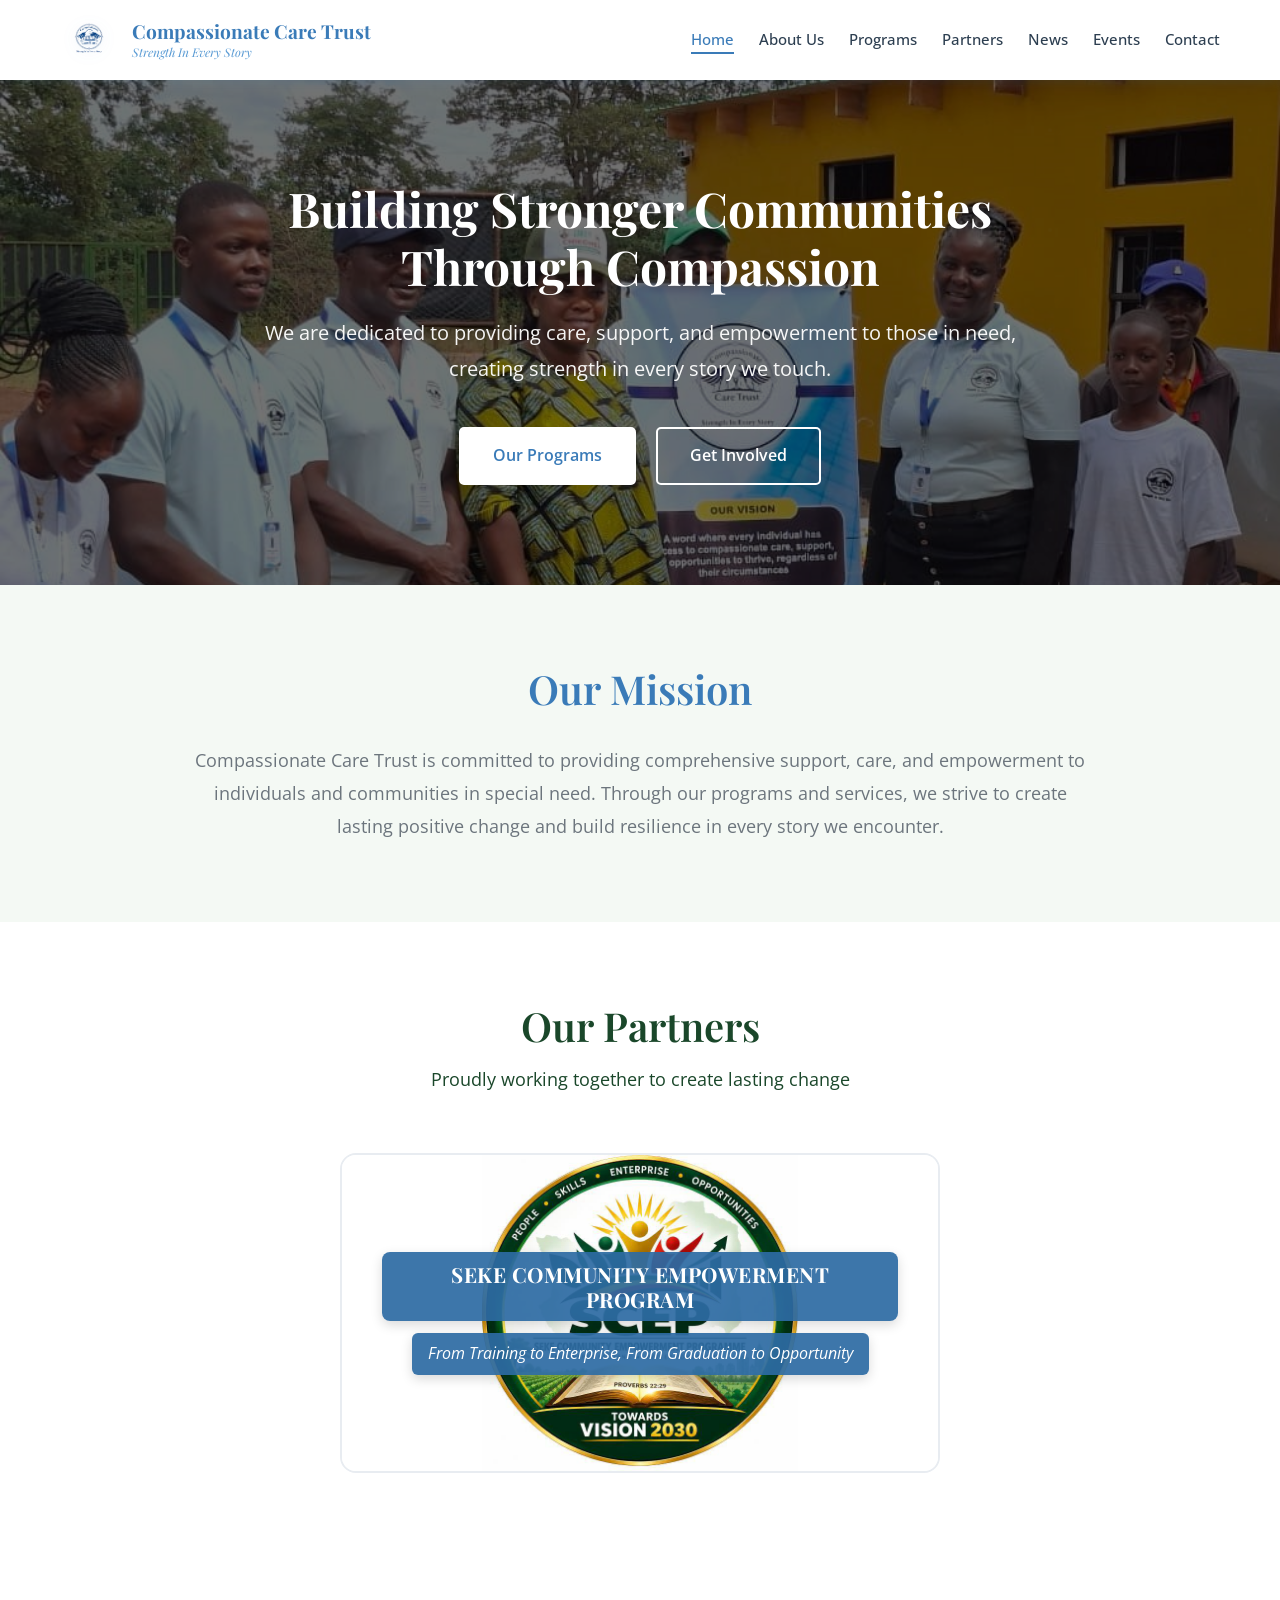
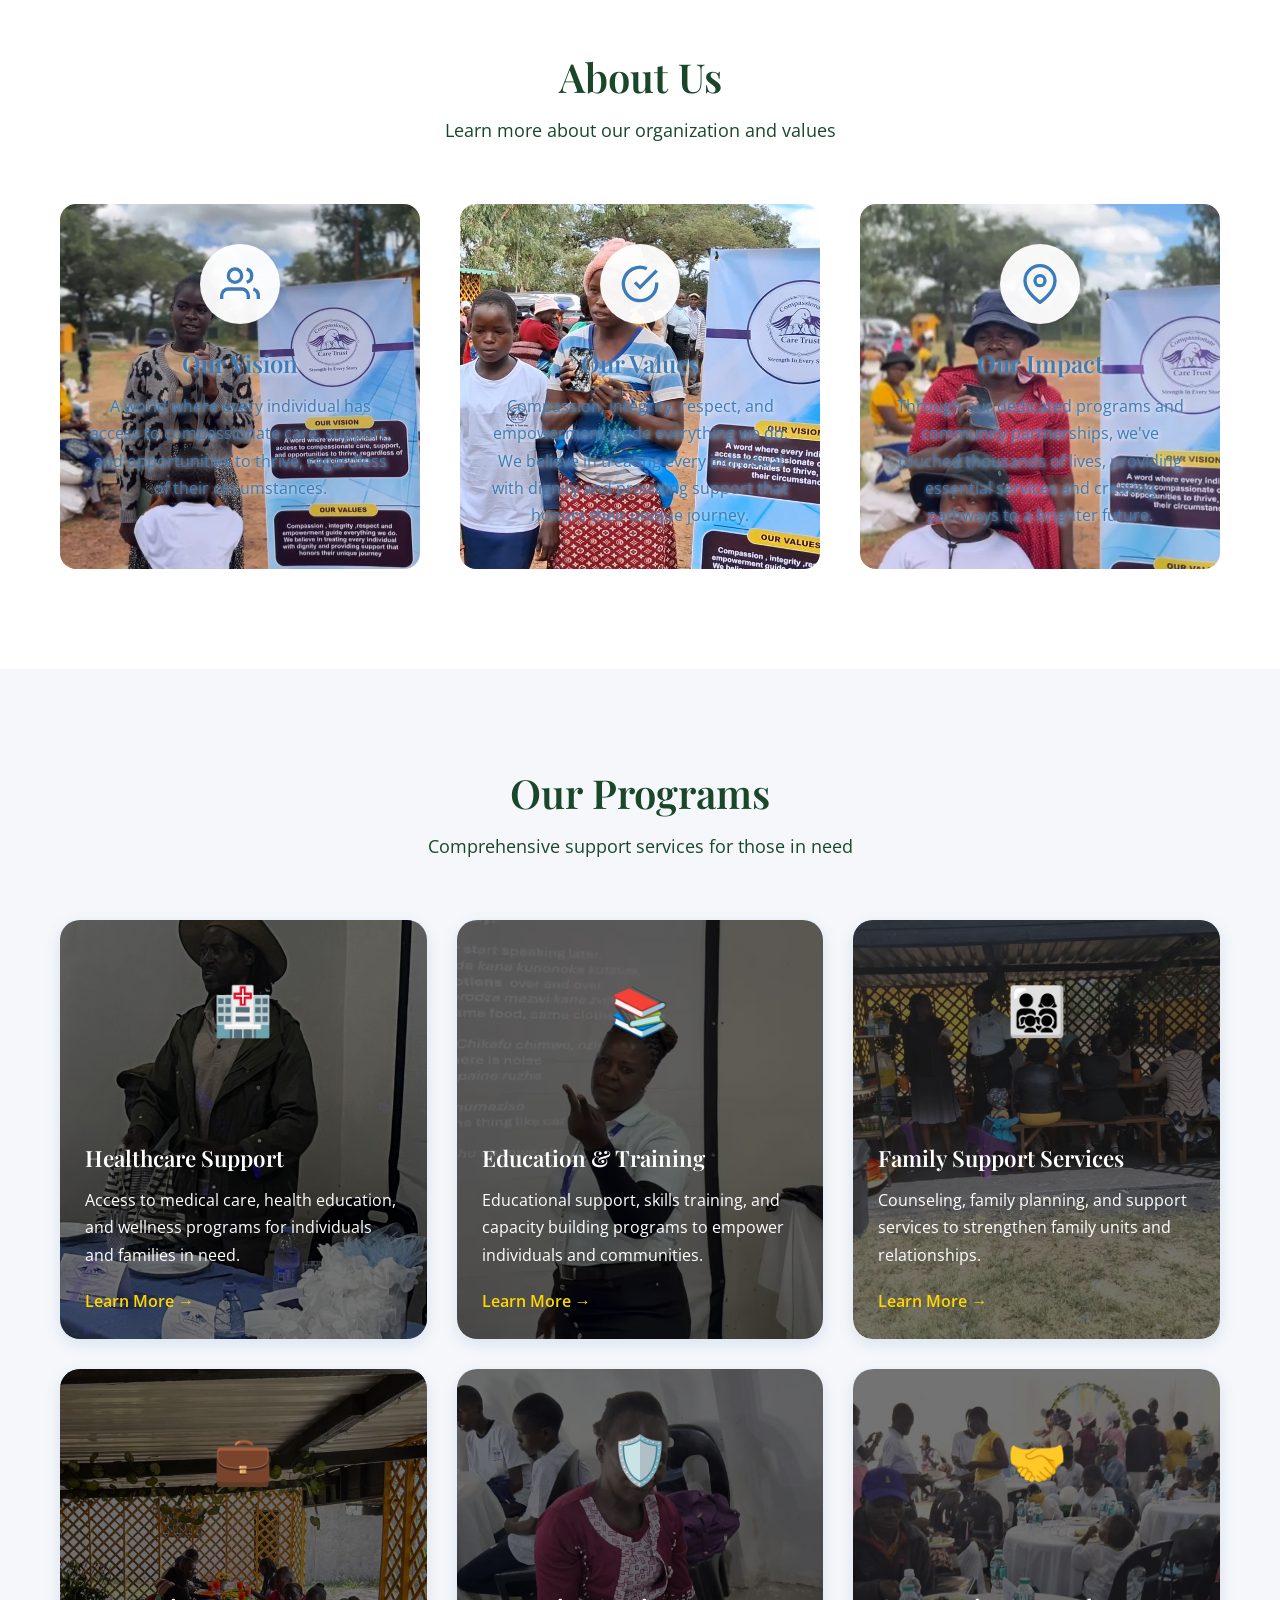
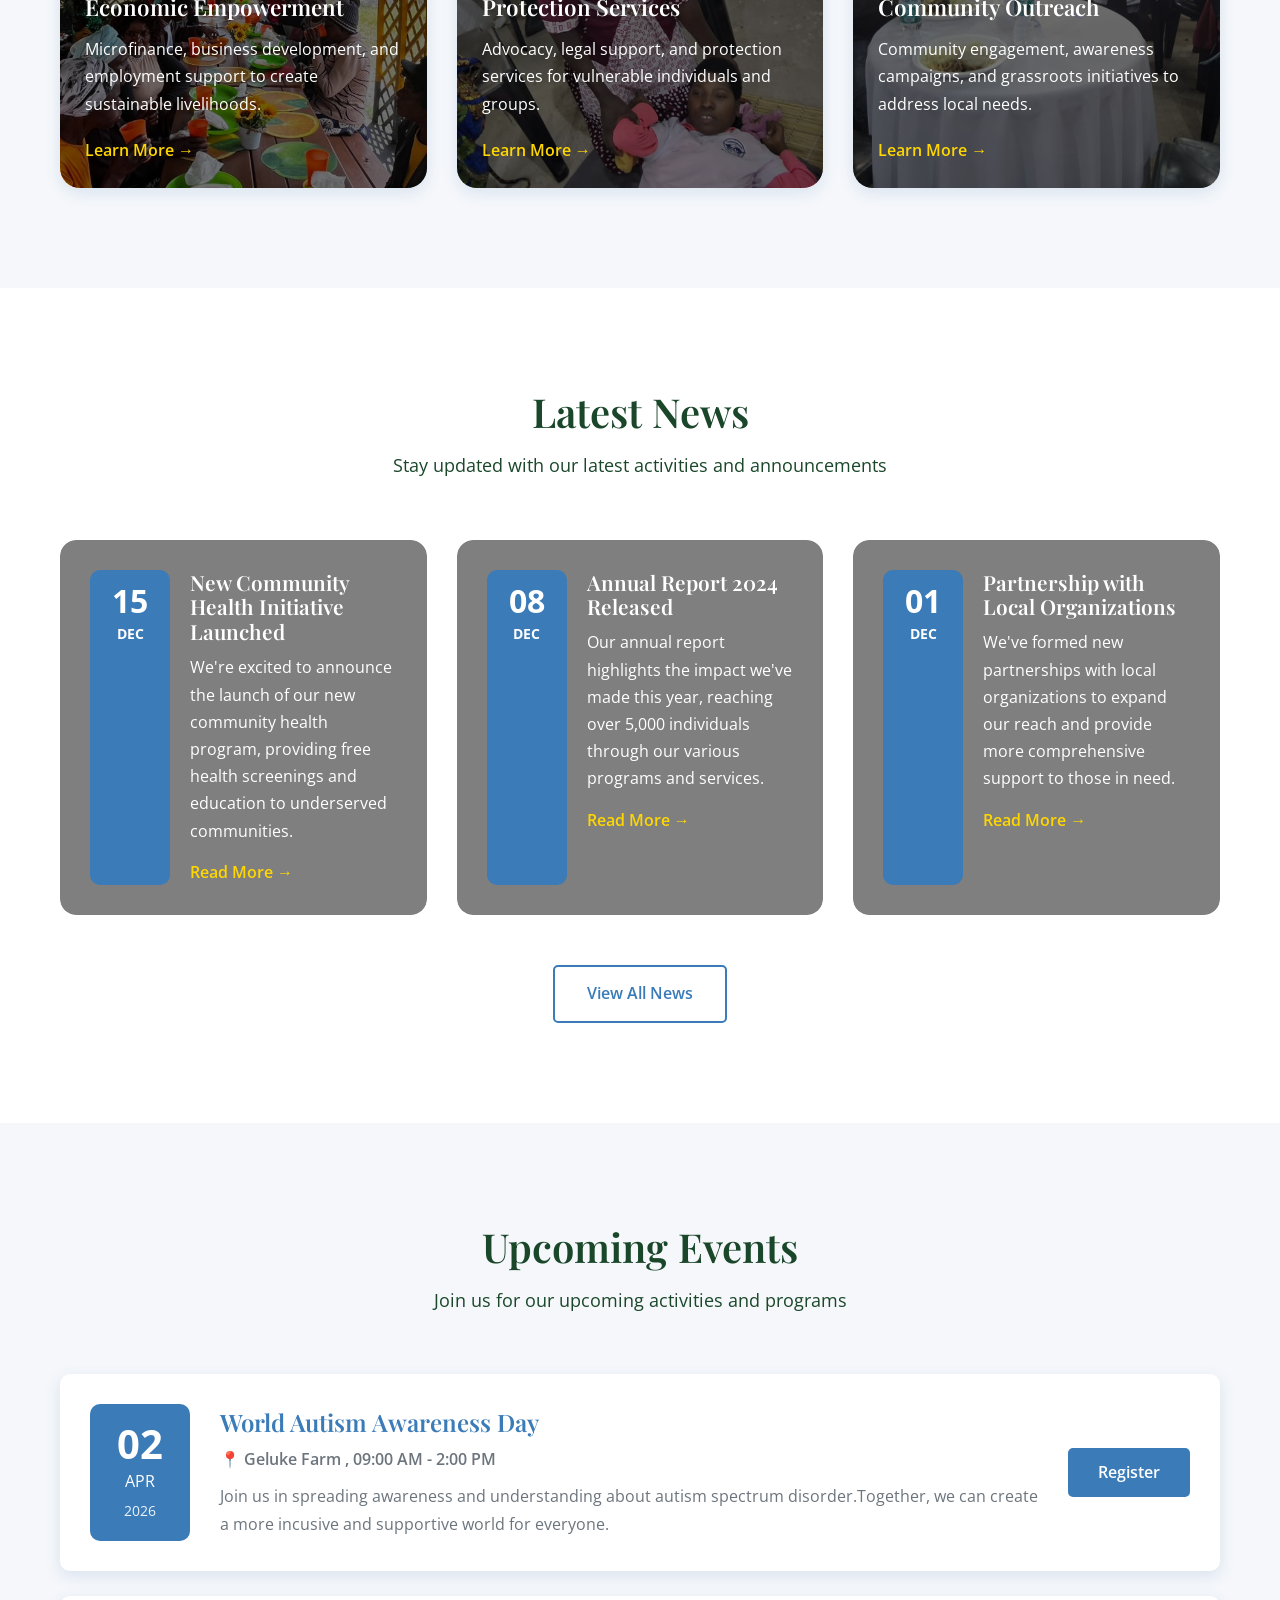
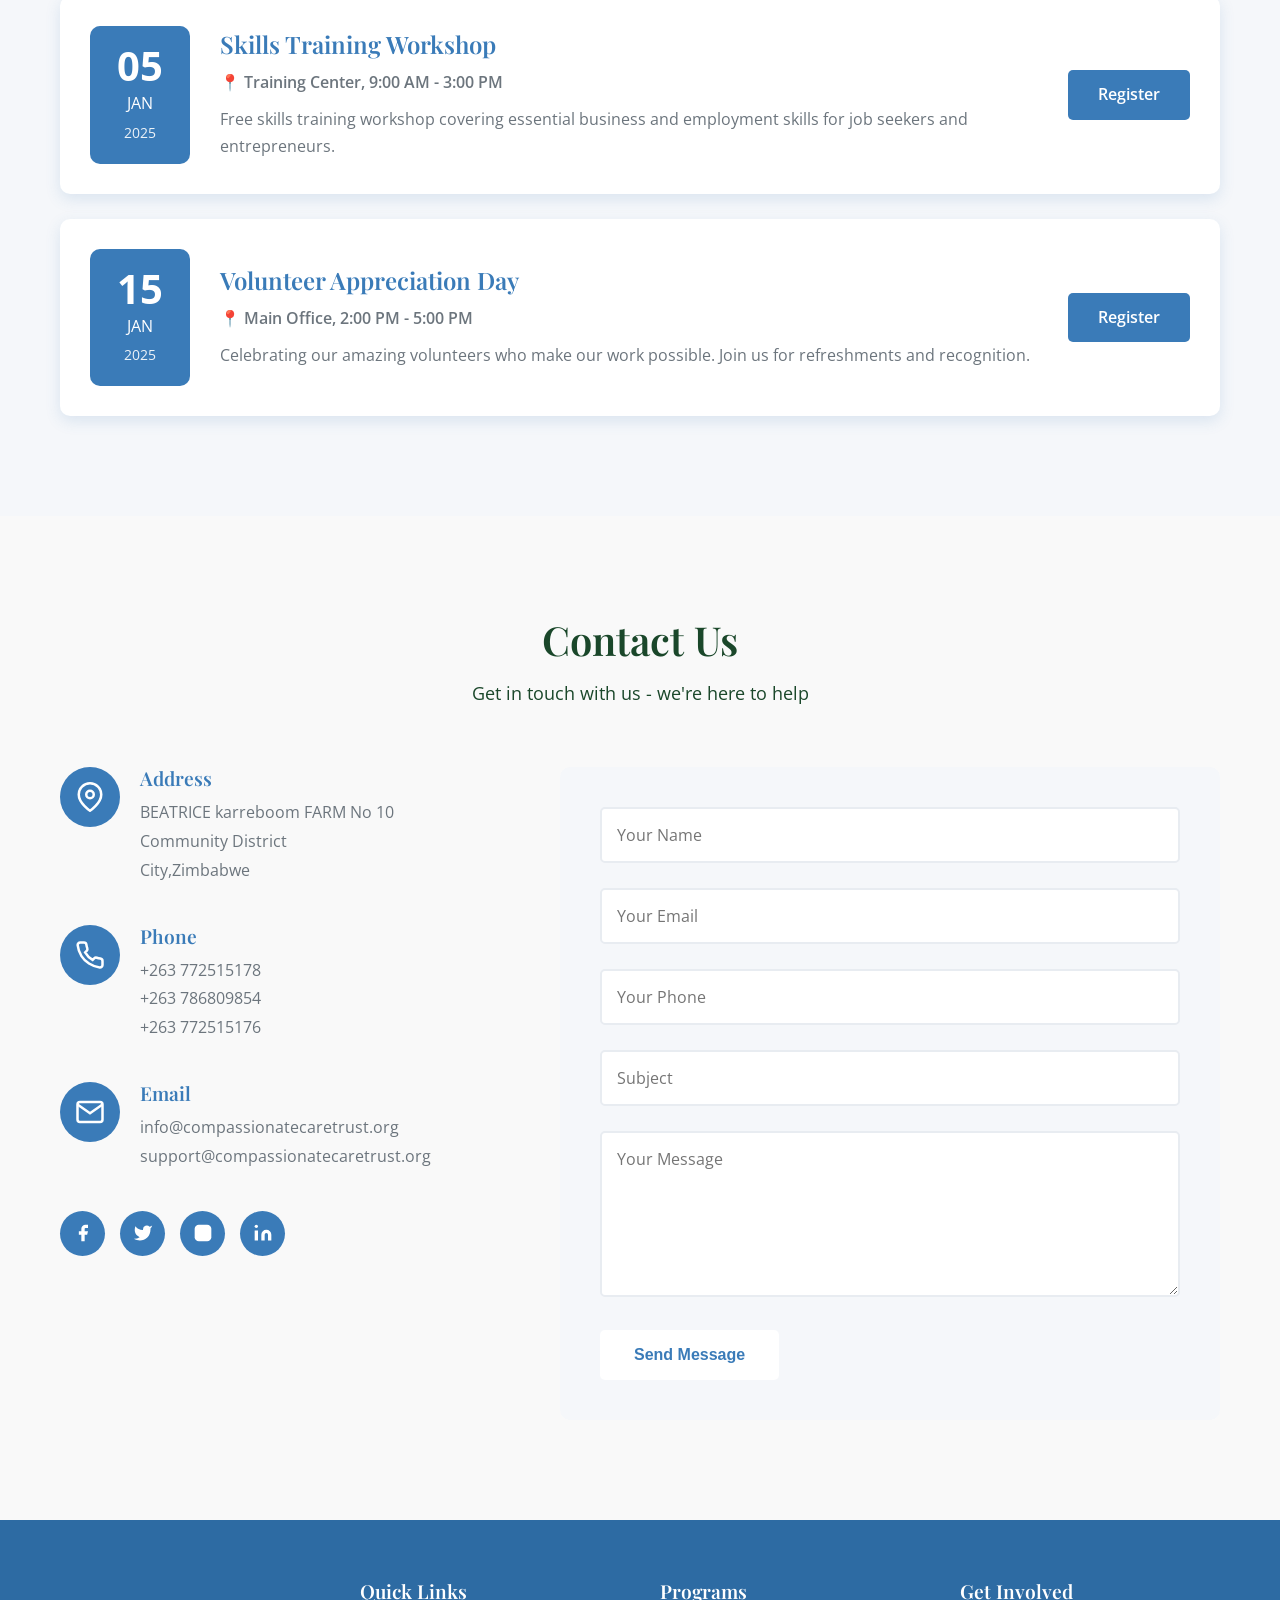
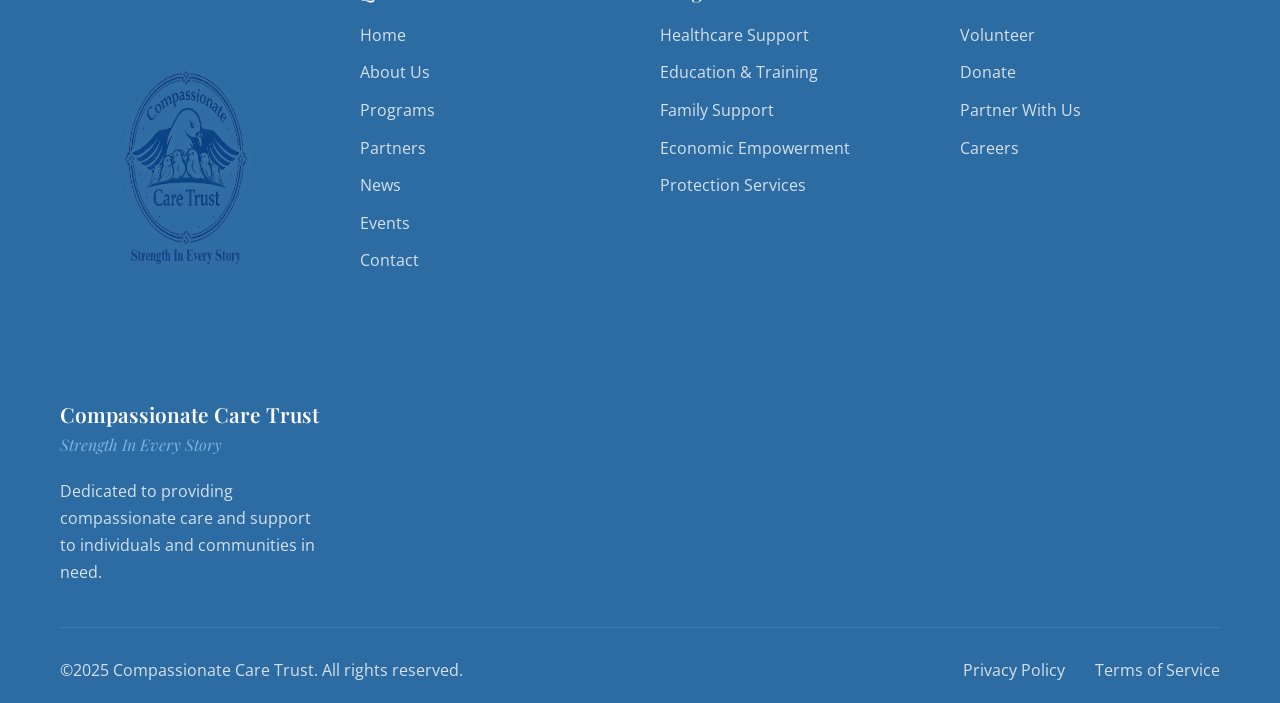
==== commit 28a6869d: "Update index.html" ====
--- a/index.html
+++ b/index.html
@@ -37,7 +37,7 @@
             z-index: 2;
         }
         
-        /* About Cards Background Images (Our Vision, Our Values, Our Impact) - VISIBLE */
+        /* About Cards Background Images (Our Vision, Our Values, Our Impact) - NO DARK OVERLAY */
         .about-card {
             position: relative;
             overflow: hidden;
@@ -76,27 +76,23 @@
             background-image: url('cct.jpeg');
         }
         
-        .about-card::after {
-            content: '';
-            position: absolute;
-            top: 0;
-            left: 0;
-            width: 100%;
-            height: 100%;
-            background: rgba(0, 0, 0, 0.5);
-            z-index: 1;
-        }
-        
+        /* Text styling for About Cards to ensure readability without the dark overlay */
         .about-card .icon-box,
         .about-card h3,
         .about-card p {
             position: relative;
             z-index: 2;
-            color: white;
+            color: var(--primary-blue); 
+            text-shadow: 1px 1px 4px rgba(255, 255, 255, 0.9); 
+        }
+        
+        .about-card .icon-box {
+            background: rgba(255, 255, 255, 0.95);
+            box-shadow: 0 4px 10px rgba(0,0,0,0.1);
         }
         
         .about-card .icon-box svg {
-            stroke: white;
+            stroke: var(--primary-blue);
         }
         
         /* Program Cards Background Images - VISIBLE */
--- a/styles.css
+++ b/styles.css
@@ -26,6 +26,8 @@
 
 html {
     scroll-behavior: smooth;
+    overflow-x: hidden;
+    width: 100%;
 }
 
 body {
@@ -33,6 +35,8 @@
     color: var(--text-dark);
     line-height: 1.6;
     overflow-x: hidden;
+    width: 100%;
+    position: relative;
 }
 
 h1, h2, h3, h4, h5, h6 {
@@ -46,6 +50,7 @@
     max-width: 1200px;
     margin: 0 auto;
     padding: 0 20px;
+    width: 100%;
 }
 
 /* ============================================
@@ -57,65 +62,65 @@
     position: sticky;
     top: 0;
     z-index: 10000;
-    padding: 15px 20px;
-    min-height: 80px;
-    overflow: visible;
+    width: 100%;
+}
+
+.header .container {
+    padding-top: 10px;
+    padding-bottom: 10px;
 }
 
 .header-content {
     display: flex;
     justify-content: space-between;
     align-items: center;
-    gap: 30px;
-    overflow: visible;
+    gap: 20px;
+    width: 100%;
 }
 
 .logo-container {
     display: flex;
     align-items: center;
-    gap: 15px;
-    flex-shrink: 0;
-    position: relative;
-    z-index: 1;
-    overflow: visible;
-}
-
-.logo:hover {
-    transform: scale(1.05);
+    gap: 12px;
+    flex-shrink: 1;
+    min-width: 0;
 }
 
 .logo {
-    height: 150px;
+    height: 60px;
     width: auto;
-    margin: -110px 0 -110px -100px;
-    padding: 0;
     object-fit: contain;
     filter: drop-shadow(0 2px 8px rgba(58, 123, 184, 0.2));
     transition: transform 0.3s ease;
     display: block;
-    visibility: visible;
-    opacity: 1;
-    position: relative;
-    z-index: 1;
+    flex-shrink: 0;
+}
+
+.logo:hover {
+    transform: scale(1.05);
 }
 
 .logo-text {
     display: flex;
     flex-direction: column;
     gap: 2px;
+    min-width: 0;
 }
 
 .logo-text h1 {
-    font-size: 1.4rem;
+    font-size: 1.2rem;
     margin: 0;
     padding: 0;
     color: var(--primary-blue);
     font-weight: 700;
     line-height: 1.2;
+    white-space: nowrap;
+    overflow: hidden;
+    text-overflow: ellipsis;
 }
 
 .tagline {
-    font-size: 0.8rem;
+    font-size: 0.75rem;
     color: var(--primary-blue-light);
     font-style: italic;
     margin: 0;
@@ -139,6 +144,7 @@
     transition: color 0.3s ease;
     position: relative;
     padding: 5px 0;
+    white-space: nowrap;
 }
 
 .main-nav a::after {
@@ -167,6 +173,8 @@
     flex-direction: column;
     gap: 5px;
     cursor: pointer;
+    padding: 5px;
+    flex-shrink: 0;
 }
 
 .mobile-menu-toggle span {
@@ -174,6 +182,808 @@
     height: 3px;
     background: var(--primary-blue);
     transition: all 0.3s ease;
+}
+
+/* ============================================
+   Hero Section
+   ============================================ */
+.hero {
+    background: linear-gradient(135deg, var(--primary-blue) 0%, var(--primary-blue-light) 100%);
+    color: var(--white);
+    padding: 100px 0;
+    position: relative;
+    overflow: hidden;
+    margin-top: 0;
+    width: 100%;
+}
+
+.hero::before {
+    content: '';
+    position: absolute;
+    top: 0;
+    left: 0;
+    right: 0;
+    bottom: 0;
+    background: url('data:image/svg+xml,<svg width="100" height="100" xmlns="http://www.w3.org/2000/svg"><circle cx="50" cy="50" r="2" fill="rgba(255,255,255,0.1)"/></svg>');
+    opacity: 0.3;
+}
+
+.hero-content {
+    position: relative;
+    z-index: 1;
+    text-align: center;
+    max-width: 800px;
+    margin: 0 auto;
+}
+
+.hero-title {
+    font-size: 3rem;
+    margin-bottom: 20px;
+    color: var(--white);
+    font-weight: 700;
+}
+
+.hero-subtitle {
+    font-size: 1.25rem;
+    margin-bottom: 40px;
+    opacity: 0.95;
+    line-height: 1.8;
+}
+
+.hero-buttons {
+    display: flex;
+    gap: 20px;
+    justify-content: center;
+    flex-wrap: wrap;
+}
+
+/* ============================================
+   Buttons
+   ============================================ */
+.btn {
+    display: inline-block;
+    padding: 14px 32px;
+    text-decoration: none;
+    border-radius: 5px;
+    font-weight: 600;
+    transition: all 0.3s ease;
+    border: 2px solid transparent;
+    cursor: pointer;
+    font-size: 1rem;
+    text-align: center;
+}
+
+.btn-primary {
+    background: var(--white);
+    color: var(--primary-blue);
+    border-color: var(--white);
+}
+
+.btn-primary:hover {
+    background: var(--light-gray);
+    transform: translateY(-2px);
+    box-shadow: 0 5px 15px rgba(0, 0, 0, 0.2);
+}
+
+.btn-secondary {
+    background: transparent;
+    color: var(--white);
+    border-color: var(--white);
+}
+
+.btn-secondary:hover {
+    background: var(--white);
+    color: var(--primary-blue);
+    transform: translateY(-2px);
+}
+
+.btn-outline {
+    background: transparent;
+    color: var(--primary-blue);
+    border-color: var(--primary-blue);
+}
+
+.btn-outline:hover {
+    background: var(--primary-blue);
+    color: var(--white);
+}
+
+/* ============================================
+   Mission Section
+   ============================================ */
+.mission {
+    background: var(--light-gray);
+    padding: 80px 0;
+    text-align: center;
+    width: 100%;
+}
+
+.mission-content h2 {
+    font-size: 2.5rem;
+    margin-bottom: 30px;
+}
+
+.mission-content p {
+    font-size: 1.15rem;
+    max-width: 900px;
+    margin: 0 auto;
+    color: var(--text-light);
+    line-height: 1.8;
+}
+
+/* ============================================
+   Partners Section - LOGO AS BACKGROUND, NO BLUE OVERLAY
+   ============================================ */
+.partners {
+    padding: 80px 0;
+    background: var(--white);
+    width: 100%;
+}
+
+.partners-grid {
+    display: grid;
+    grid-template-columns: repeat(auto-fit, minmax(280px, 1fr));
+    gap: 30px;
+    margin-top: 20px;
+}
+
+.partners-grid.single-partner {
+    grid-template-columns: 1fr;
+    max-width: 600px;
+    margin-left: auto;
+    margin-right: auto;
+}
+
+.partner-card {
+    position: relative;
+    border-radius: 16px;
+    padding: 50px 40px;
+    text-align: center;
+    overflow: hidden;
+    transition: transform 0.3s ease, box-shadow 0.3s ease;
+    border: 2px solid var(--gray);
+    min-height: 320px;
+    display: flex;
+    flex-direction: column;
+    justify-content: center;
+    align-items: center;
+    background: #ffffff;
+}
+
+.partner-card::before {
+    content: '';
+    position: absolute;
+    top: 0;
+    left: 0;
+    width: 100%;
+    height: 100%;
+    background-image: var(--partner-bg, none);
+    background-size: contain;
+    background-position: center;
+    background-repeat: no-repeat;
+    background-color: #ffffff;
+    opacity: 1;
+    z-index: 0;
+    transition: transform 0.3s ease;
+}
+
+.partner-card:hover {
+    transform: translateY(-8px);
+    box-shadow: 0 15px 30px var(--shadow-hover);
+    border-color: var(--primary-blue-light);
+}
+
+.partner-card:hover::before {
+    transform: scale(1.05);
+}
+
+.partner-card h3,
+.partner-card p {
+    position: relative;
+    z-index: 2;
+    color: var(--white);
+}
+
+.partner-card h3 {
+    font-size: 1.3rem;
+    color: var(--white);
+    margin-bottom: 12px;
+    font-weight: 700;
+    letter-spacing: 0.5px;
+    background: rgba(45, 107, 163, 0.92);
+    padding: 10px 20px;
+    border-radius: 8px;
+    display: inline-block;
+    box-shadow: 0 4px 12px rgba(0, 0, 0, 0.15);
+}
+
+.partner-card p {
+    font-size: 1rem;
+    color: var(--white);
+    line-height: 1.6;
+    font-style: italic;
+    background: rgba(45, 107, 163, 0.92);
+    padding: 8px 16px;
+    border-radius: 6px;
+    max-width: 90%;
+    box-shadow: 0 4px 12px rgba(0, 0, 0, 0.15);
+}
+
+.partner-logo {
+    display: none;
+}
+
+/* ============================================
+   Section Headers
+   ============================================ */
+.section-header {
+    text-align: center;
+    margin-bottom: 60px;
+}
+
+.section-header h2 {
+    font-size: 2.5rem;
+    margin-bottom: 15px;
+}
+
+.section-subtitle {
+    font-size: 1.1rem;
+    color: var(--text-light);
+}
+
+/* ============================================
+   About Section
+   ============================================ */
+.about {
+    padding: 100px 0;
+    background: var(--white);
+    width: 100%;
+}
+
+.about-grid {
+    display: grid;
+    grid-template-columns: repeat(auto-fit, minmax(300px, 1fr));
+    gap: 40px;
+}
+
+.about-card {
+    text-align: center;
+    padding: 40px 30px;
+    background: var(--light-gray);
+    border-radius: 10px;
+    transition: transform 0.3s ease, box-shadow 0.3s ease;
+}
+
+.about-card:hover {
+    transform: translateY(-10px);
+    box-shadow: 0 10px 30px var(--shadow-hover);
+}
+
+.icon-box {
+    width: 80px;
+    height: 80px;
+    margin: 0 auto 25px;
+    background: var(--primary-blue);
+    border-radius: 50%;
+    display: flex;
+    align-items: center;
+    justify-content: center;
+    color: var(--white);
+}
+
+.icon-box svg {
+    width: 40px;
+    height: 40px;
+}
+
+.about-card h3 {
+    font-size: 1.5rem;
+    margin-bottom: 15px;
+}
+
+.about-card p {
+    color: var(--text-light);
+    line-height: 1.7;
+}
+
+/* ============================================
+   Programs Section
+   ============================================ */
+.programs {
+    padding: 100px 0;
+    background: var(--light-gray);
+    width: 100%;
+}
+
+.programs-grid {
+    display: grid;
+    grid-template-columns: repeat(auto-fit, minmax(320px, 1fr));
+    gap: 30px;
+}
+
+.program-card {
+    background: var(--white);
+    border-radius: 10px;
+    overflow: hidden;
+    box-shadow: 0 5px 15px var(--shadow);
+    transition: transform 0.3s ease, box-shadow 0.3s ease;
+}
+
+.program-card:hover {
+    transform: translateY(-5px);
+    box-shadow: 0 10px 30px var(--shadow-hover);
+}
+
+.program-image {
+    background: linear-gradient(135deg, var(--primary-blue) 0%, var(--primary-blue-light) 100%);
+    height: 200px;
+    display: flex;
+    align-items: center;
+    justify-content: center;
+}
+
+.program-icon {
+    font-size: 4rem;
+}
+
+.program-card h3 {
+    font-size: 1.4rem;
+    margin: 25px 25px 15px;
+}
+
+.program-card p {
+    padding: 0 25px;
+    color: var(--text-light);
+    line-height: 1.7;
+    margin-bottom: 20px;
+}
+
+.program-link {
+    display: inline-block;
+    padding: 0 25px 25px;
+    color: var(--primary-blue);
+    text-decoration: none;
+    font-weight: 600;
+    transition: color 0.3s ease;
+}
+
+.program-link:hover {
+    color: var(--primary-blue-light);
+}
+
+/* ============================================
+   News Section
+   ============================================ */
+.news {
+    padding: 100px 0;
+    background: var(--white);
+    width: 100%;
+}
+
+.news-grid {
+    display: grid;
+    grid-template-columns: repeat(auto-fit, minmax(320px, 1fr));
+    gap: 30px;
+    margin-bottom: 50px;
+}
+
+.news-card {
+    background: var(--light-gray);
+    border-radius: 10px;
+    padding: 30px;
+    display: flex;
+    gap: 20px;
+    transition: transform 0.3s ease, box-shadow 0.3s ease;
+}
+
+.news-card:hover {
+    transform: translateY(-5px);
+    box-shadow: 0 10px 30px var(--shadow-hover);
+}
+
+.news-date {
+    flex-shrink: 0;
+    text-align: center;
+    background: var(--primary-blue);
+    color: var(--white);
+    padding: 15px;
+    border-radius: 10px;
+    min-width: 80px;
+}
+
+.news-date .day {
+    display: block;
+    font-size: 2rem;
+    font-weight: 700;
+    line-height: 1;
+}
+
+.news-date .month {
+    display: block;
+    font-size: 0.9rem;
+    text-transform: uppercase;
+    margin-top: 5px;
+}
+
+.news-content {
+    min-width: 0;
+    flex: 1;
+}
+
+.news-content h3 {
+    font-size: 1.3rem;
+    margin-bottom: 10px;
+}
+
+.news-content p {
+    color: var(--text-light);
+    margin-bottom: 15px;
+    line-height: 1.7;
+}
+
+.read-more {
+    color: var(--primary-blue);
+    text-decoration: none;
+    font-weight: 600;
+    transition: color 0.3s ease;
+}
+
+.read-more:hover {
+    color: var(--primary-blue-light);
+}
+
+.news-button {
+    text-align: center;
+}
+
+/* ============================================
+   Events Section
+   ============================================ */
+.events {
+    padding: 100px 0;
+    background: var(--light-gray);
+    width: 100%;
+}
+
+.events-list {
+    display: flex;
+    flex-direction: column;
+    gap: 25px;
+}
+
+.event-item {
+    background: var(--white);
+    border-radius: 10px;
+    padding: 30px;
+    display: flex;
+    gap: 30px;
+    align-items: center;
+    box-shadow: 0 5px 15px var(--shadow);
+    transition: transform 0.3s ease, box-shadow 0.3s ease;
+}
+
+.event-item:hover {
+    transform: translateX(5px);
+    box-shadow: 0 10px 30px var(--shadow-hover);
+}
+
+.event-date {
+    flex-shrink: 0;
+    text-align: center;
+    background: var(--primary-blue);
+    color: var(--white);
+    padding: 20px;
+    border-radius: 10px;
+    min-width: 100px;
+}
+
+.event-day {
+    display: block;
+    font-size: 2.5rem;
+    font-weight: 700;
+    line-height: 1;
+}
+
+.event-month {
+    display: block;
+    font-size: 1rem;
+    text-transform: uppercase;
+    margin-top: 5px;
+}
+
+.event-year {
+    display: block;
+    font-size: 0.85rem;
+    margin-top: 5px;
+    opacity: 0.9;
+}
+
+.event-details {
+    flex: 1;
+    min-width: 0;
+}
+
+.event-details h3 {
+    font-size: 1.5rem;
+    margin-bottom: 10px;
+}
+
+.event-location {
+    color: var(--primary-blue);
+    font-weight: 600;
+    margin-bottom: 10px;
+}
+
+.event-details p {
+    color: var(--text-light);
+    line-height: 1.7;
+}
+
+.event-register {
+    flex-shrink: 0;
+    padding: 12px 30px;
+    background: var(--primary-blue);
+    color: var(--white);
+    text-decoration: none;
+    border-radius: 5px;
+    font-weight: 600;
+    transition: background 0.3s ease;
+    white-space: nowrap;
+}
+
+.event-register:hover {
+    background: var(--primary-blue-light);
+}
+
+/* ============================================
+   Contact Section
+   ============================================ */
+.contact {
+    padding: 100px 0;
+    background: var(--white);
+    width: 100%;
+}
+
+.contact-grid {
+    display: grid;
+    grid-template-columns: 1fr 1.5fr;
+    gap: 60px;
+}
+
+.contact-info {
+    min-width: 0;
+}
+
+.contact-item {
+    display: flex;
+    gap: 20px;
+    margin-bottom: 40px;
+}
+
+.contact-icon {
+    flex-shrink: 0;
+    width: 60px;
+    height: 60px;
+    background: var(--primary-blue);
+    border-radius: 50%;
+    display: flex;
+    align-items: center;
+    justify-content: center;
+    color: var(--white);
+}
+
+.contact-icon svg {
+    width: 30px;
+    height: 30px;
+}
+
+.contact-item > div:last-child {
+    min-width: 0;
+    flex: 1;
+}
+
+.contact-item h4 {
+    font-size: 1.2rem;
+    margin-bottom: 8px;
+}
+
+.contact-item p {
+    color: var(--text-light);
+    line-height: 1.8;
+    word-wrap: break-word;
+    overflow-wrap: break-word;
+}
+
+.social-links {
+    display: flex;
+    gap: 15px;
+    margin-top: 30px;
+    flex-wrap: wrap;
+}
+
+.social-link {
+    width: 45px;
+    height: 45px;
+    background: var(--primary-blue);
+    border-radius: 50%;
+    display: flex;
+    align-items: center;
+    justify-content: center;
+    color: var(--white);
+    transition: background 0.3s ease, transform 0.3s ease;
+    flex-shrink: 0;
+}
+
+.social-link:hover {
+    background: var(--primary-blue-light);
+    transform: translateY(-3px);
+}
+
+.social-link svg {
+    width: 20px;
+    height: 20px;
+}
+
+.contact-form-container {
+    background: var(--light-gray);
+    padding: 40px;
+    border-radius: 10px;
+    min-width: 0;
+}
+
+.form-group {
+    margin-bottom: 25px;
+}
+
+.form-group input,
+.form-group textarea {
+    width: 100%;
+    padding: 15px;
+    border: 2px solid var(--gray);
+    border-radius: 5px;
+    font-family: 'Open Sans', sans-serif;
+    font-size: 1rem;
+    transition: border-color 0.3s ease;
+    background: var(--white);
+}
+
+.form-group input:focus,
+.form-group textarea:focus {
+    outline: none;
+    border-color: var(--primary-blue);
+}
+
+.form-group textarea {
+    resize: vertical;
+    min-height: 150px;
+}
+
+/* ============================================
+   Footer
+   ============================================ */
+.footer {
+    background: var(--primary-blue-dark);
+    color: var(--white);
+    padding: 60px 0 20px;
+    width: 100%;
+}
+
+.footer-content {
+    display: grid;
+    grid-template-columns: repeat(auto-fit, minmax(250px, 1fr));
+    gap: 40px;
+    margin-bottom: 40px;
+}
+
+.footer-logo {
+    margin-bottom: 20px;
+}
+
+.footer-logo-img {
+    height: 400px;
+    width: auto;
+    max-width: 100%;
+    margin-bottom: 15px;
+    filter: drop-shadow(0 2px 6px rgba(255, 255, 255, 0.1));
+}
+
+.footer-logo h3 {
+    color: var(--white);
+    font-size: 1.3rem;
+    margin-bottom: 5px;
+}
+
+.footer-tagline {
+    color: var(--accent-blue);
+    font-style: italic;
+    font-family: 'Playfair Display', serif;
+    margin-bottom: 20px;
+}
+
+.footer-description {
+    color: rgba(255, 255, 255, 0.8);
+    line-height: 1.7;
+}
+
+.footer-section h4 {
+    color: var(--white);
+    font-size: 1.2rem;
+    margin-bottom: 20px;
+}
+
+.footer-section ul {
+    list-style: none;
+}
+
+.footer-section ul li {
+    margin-bottom: 12px;
+}
+
+.footer-section ul li a {
+    color: rgba(255, 255, 255, 0.8);
+    text-decoration: none;
+    transition: color 0.3s ease;
+}
+
+.footer-section ul li a:hover {
+    color: var(--white);
+}
+
+.footer-bottom {
+    border-top: 1px solid rgba(255, 255, 255, 0.1);
+    padding-top: 30px;
+    display: flex;
+    justify-content: space-between;
+    align-items: center;
+    flex-wrap: wrap;
+    gap: 20px;
+}
+
+.footer-bottom p {
+    color: rgba(255, 255, 255, 0.8);
+}
+
+.footer-links {
+    display: flex;
+    gap: 30px;
+    flex-wrap: wrap;
+}
+
+.footer-links a {
+    color: rgba(255, 255, 255, 0.8);
+    text-decoration: none;
+    transition: color 0.3s ease;
+}
+
+.footer-links a:hover {
+    color: var(--white);
+}
+
+/* ============================================
+   Responsive Design
+   ============================================ */
+@media (max-width: 968px) {
+    .hero-title {
+        font-size: 2.2rem;
+    }
+
+    .hero-subtitle {
+        font-size: 1.1rem;
+    }
+
+    .contact-grid {
+        grid-template-columns: 1fr;
+        gap: 40px;
+    }
+
+    .event-item {
+        flex-direction: column;
+        text-align: center;
+    }
+
+    .event-date {
+        margin: 0 auto;
+    }
 }
 
 @media (max-width: 768px) {
@@ -190,7 +1000,7 @@
     }
 
     .main-nav.active {
-        max-height: 400px;
+        max-height: 500px;
     }
 
     .main-nav ul {
@@ -212,820 +1022,21 @@
     .main-nav a:last-child {
         border-bottom: none;
     }
-}
-
-/* ============================================
-   Hero Section
-   ============================================ */
-.hero {
-    background: linear-gradient(135deg, var(--primary-blue) 0%, var(--primary-blue-light) 100%);
-    color: var(--white);
-    padding: 100px 0;
-    position: relative;
-    overflow: hidden;
-    margin-top: 0;
-}
-
-.hero::before {
-    content: '';
-    position: absolute;
-    top: 0;
-    left: 0;
-    right: 0;
-    bottom: 0;
-    background: url('data:image/svg+xml,<svg width="100" height="100" xmlns="http://www.w3.org/2000/svg"><circle cx="50" cy="50" r="2" fill="rgba(255,255,255,0.1)"/></svg>');
-    opacity: 0.3;
-}
-
-.hero-content {
-    position: relative;
-    z-index: 1;
-    text-align: center;
-    max-width: 800px;
-    margin: 0 auto;
-}
-
-.hero-title {
-    font-size: 3rem;
-    margin-bottom: 20px;
-    color: var(--white);
-    font-weight: 700;
-}
-
-.hero-subtitle {
-    font-size: 1.25rem;
-    margin-bottom: 40px;
-    opacity: 0.95;
-    line-height: 1.8;
-}
-
-.hero-buttons {
-    display: flex;
-    gap: 20px;
-    justify-content: center;
-    flex-wrap: wrap;
-}
-
-/* ============================================
-   Buttons
-   ============================================ */
-.btn {
-    display: inline-block;
-    padding: 14px 32px;
-    text-decoration: none;
-    border-radius: 5px;
-    font-weight: 600;
-    transition: all 0.3s ease;
-    border: 2px solid transparent;
-    cursor: pointer;
-    font-size: 1rem;
-}
-
-.btn-primary {
-    background: var(--white);
-    color: var(--primary-blue);
-    border-color: var(--white);
-}
-
-.btn-primary:hover {
-    background: var(--light-gray);
-    transform: translateY(-2px);
-    box-shadow: 0 5px 15px rgba(0, 0, 0, 0.2);
-}
-
-.btn-secondary {
-    background: transparent;
-    color: var(--white);
-    border-color: var(--white);
-}
-
-.btn-secondary:hover {
-    background: var(--white);
-    color: var(--primary-blue);
-    transform: translateY(-2px);
-}
-
-.btn-outline {
-    background: transparent;
-    color: var(--primary-blue);
-    border-color: var(--primary-blue);
-}
-
-.btn-outline:hover {
-    background: var(--primary-blue);
-    color: var(--white);
-}
-
-/* ============================================
-   Mission Section
-   ============================================ */
-.mission {
-    background: var(--light-gray);
-    padding: 80px 0;
-    text-align: center;
-}
-
-.mission-content h2 {
-    font-size: 2.5rem;
-    margin-bottom: 30px;
-}
-
-.mission-content p {
-    font-size: 1.15rem;
-    max-width: 900px;
-    margin: 0 auto;
-    color: var(--text-light);
-    line-height: 1.8;
-}
-
-/* ============================================
-   Partners Section - LOGO AS BACKGROUND (MOBILE-FRIENDLY)
-   ============================================ */
-.partners {
-    padding: 80px 0;
-    background: var(--white);
-}
-
-.partners-grid {
-    display: grid;
-    grid-template-columns: repeat(auto-fit, minmax(280px, 1fr));
-    gap: 30px;
-    margin-top: 20px;
-}
-
-/* Single partner centered */
-.partners-grid.single-partner {
-    grid-template-columns: 1fr;
-    max-width: 600px;
-    margin-left: auto;
-    margin-right: auto;
-}
-
-.partner-card {
-    position: relative;
-    border-radius: 16px;
-    padding: 50px 40px;
-    text-align: center;
-    overflow: hidden;
-    transition: transform 0.3s ease, box-shadow 0.3s ease;
-    border: 2px solid transparent;
-    min-height: 320px;
-    display: flex;
-    flex-direction: column;
-    justify-content: center;
-    align-items: center;
-    background: #ffffff;
-}
-
-/* Logo as background - fully visible */
-.partner-card::before {
-    content: '';
-    position: absolute;
-    top: 0;
-    left: 0;
-    width: 100%;
-    height: 100%;
-    background-image: var(--partner-bg, none);
-    background-size: contain;
-    background-position: center;
-    background-repeat: no-repeat;
-    background-color: #ffffff;
-    opacity: 0.9;
-    z-index: 0;
-    transition: opacity 0.3s ease, transform 0.3s ease;
-}
-
-/* LIGHT blue overlay so logo shows through clearly */
-.partner-card::after {
-    content: '';
-    position: absolute;
-    top: 0;
-    left: 0;
-    width: 100%;
-    height: 100%;
-    background: linear-gradient(
-        135deg,
-        rgba(58, 123, 184, 0.35) 0%,
-        rgba(45, 107, 163, 0.45) 100%
-    );
-    z-index: 1;
-}
-
-.partner-card:hover {
-    transform: translateY(-8px);
-    box-shadow: 0 15px 30px var(--shadow-hover);
-    border-color: var(--primary-blue-light);
-}
-
-.partner-card:hover::before {
-    opacity: 1;
-    transform: scale(1.05);
-}
-
-/* Text on top with strong shadow + badge background for readability */
-.partner-card h3,
-.partner-card p {
-    position: relative;
-    z-index: 2;
-    color: var(--white);
-    text-shadow: 
-        0 1px 3px rgba(0, 0, 0, 0.9),
-        0 2px 8px rgba(0, 0, 0, 0.7),
-        0 0 20px rgba(0, 0, 0, 0.5);
-}
-
-.partner-card h3 {
-    font-size: 1.4rem;
-    color: var(--white);
-    margin-bottom: 12px;
-    font-weight: 700;
-    letter-spacing: 0.5px;
-    background: rgba(45, 107, 163, 0.7);
-    padding: 8px 16px;
-    border-radius: 8px;
-    display: inline-block;
-}
-
-.partner-card p {
-    font-size: 1rem;
-    color: var(--white);
-    line-height: 1.6;
-    font-style: italic;
-    background: rgba(45, 107, 163, 0.7);
-    padding: 6px 14px;
-    border-radius: 6px;
-    max-width: 90%;
-}
-
-/* Hide the img tag visually - it's now the background */
-.partner-logo {
-    display: none;
-}
-
-/* ============================================
-   Section Headers
-   ============================================ */
-.section-header {
-    text-align: center;
-    margin-bottom: 60px;
-}
-
-.section-header h2 {
-    font-size: 2.5rem;
-    margin-bottom: 15px;
-}
-
-.section-subtitle {
-    font-size: 1.1rem;
-    color: var(--text-light);
-}
-
-/* ============================================
-   About Section
-   ============================================ */
-.about {
-    padding: 100px 0;
-    background: var(--white);
-}
-
-.about-grid {
-    display: grid;
-    grid-template-columns: repeat(auto-fit, minmax(300px, 1fr));
-    gap: 40px;
-}
-
-.about-card {
-    text-align: center;
-    padding: 40px 30px;
-    background: var(--light-gray);
-    border-radius: 10px;
-    transition: transform 0.3s ease, box-shadow 0.3s ease;
-}
-
-.about-card:hover {
-    transform: translateY(-10px);
-    box-shadow: 0 10px 30px var(--shadow-hover);
-}
-
-.icon-box {
-    width: 80px;
-    height: 80px;
-    margin: 0 auto 25px;
-    background: var(--primary-blue);
-    border-radius: 50%;
-    display: flex;
-    align-items: center;
-    justify-content: center;
-    color: var(--white);
-}
-
-.icon-box svg {
-    width: 40px;
-    height: 40px;
-}
-
-.about-card h3 {
-    font-size: 1.5rem;
-    margin-bottom: 15px;
-}
-
-.about-card p {
-    color: var(--text-light);
-    line-height: 1.7;
-}
-
-/* ============================================
-   Programs Section
-   ============================================ */
-.programs {
-    padding: 100px 0;
-    background: var(--light-gray);
-}
-
-.programs-grid {
-    display: grid;
-    grid-template-columns: repeat(auto-fit, minmax(320px, 1fr));
-    gap: 30px;
-}
-
-.program-card {
-    background: var(--white);
-    border-radius: 10px;
-    overflow: hidden;
-    box-shadow: 0 5px 15px var(--shadow);
-    transition: transform 0.3s ease, box-shadow 0.3s ease;
-}
-
-.program-card:hover {
-    transform: translateY(-5px);
-    box-shadow: 0 10px 30px var(--shadow-hover);
-}
-
-.program-image {
-    background: linear-gradient(135deg, var(--primary-blue) 0%, var(--primary-blue-light) 100%);
-    height: 200px;
-    display: flex;
-    align-items: center;
-    justify-content: center;
-}
-
-.program-icon {
-    font-size: 4rem;
-}
-
-.program-card h3 {
-    font-size: 1.4rem;
-    margin: 25px 25px 15px;
-}
-
-.program-card p {
-    padding: 0 25px;
-    color: var(--text-light);
-    line-height: 1.7;
-    margin-bottom: 20px;
-}
-
-.program-link {
-    display: inline-block;
-    padding: 0 25px 25px;
-    color: var(--primary-blue);
-    text-decoration: none;
-    font-weight: 600;
-    transition: color 0.3s ease;
-}
-
-.program-link:hover {
-    color: var(--primary-blue-light);
-}
-
-/* ============================================
-   News Section
-   ============================================ */
-.news {
-    padding: 100px 0;
-    background: var(--white);
-}
-
-.news-grid {
-    display: grid;
-    grid-template-columns: repeat(auto-fit, minmax(320px, 1fr));
-    gap: 30px;
-    margin-bottom: 50px;
-}
-
-.news-card {
-    background: var(--light-gray);
-    border-radius: 10px;
-    padding: 30px;
-    display: flex;
-    gap: 20px;
-    transition: transform 0.3s ease, box-shadow 0.3s ease;
-}
-
-.news-card:hover {
-    transform: translateY(-5px);
-    box-shadow: 0 10px 30px var(--shadow-hover);
-}
-
-.news-date {
-    flex-shrink: 0;
-    text-align: center;
-    background: var(--primary-blue);
-    color: var(--white);
-    padding: 15px;
-    border-radius: 10px;
-    min-width: 80px;
-}
-
-.news-date .day {
-    display: block;
-    font-size: 2rem;
-    font-weight: 700;
-    line-height: 1;
-}
-
-.news-date .month {
-    display: block;
-    font-size: 0.9rem;
-    text-transform: uppercase;
-    margin-top: 5px;
-}
-
-.news-content h3 {
-    font-size: 1.3rem;
-    margin-bottom: 10px;
-}
-
-.news-content p {
-    color: var(--text-light);
-    margin-bottom: 15px;
-    line-height: 1.7;
-}
-
-.read-more {
-    color: var(--primary-blue);
-    text-decoration: none;
-    font-weight: 600;
-    transition: color 0.3s ease;
-}
-
-.read-more:hover {
-    color: var(--primary-blue-light);
-}
-
-.news-button {
-    text-align: center;
-}
-
-/* ============================================
-   Events Section
-   ============================================ */
-.events {
-    padding: 100px 0;
-    background: var(--light-gray);
-}
-
-.events-list {
-    display: flex;
-    flex-direction: column;
-    gap: 25px;
-}
-
-.event-item {
-    background: var(--white);
-    border-radius: 10px;
-    padding: 30px;
-    display: flex;
-    gap: 30px;
-    align-items: center;
-    box-shadow: 0 5px 15px var(--shadow);
-    transition: transform 0.3s ease, box-shadow 0.3s ease;
-}
-
-.event-item:hover {
-    transform: translateX(5px);
-    box-shadow: 0 10px 30px var(--shadow-hover);
-}
-
-.event-date {
-    flex-shrink: 0;
-    text-align: center;
-    background: var(--primary-blue);
-    color: var(--white);
-    padding: 20px;
-    border-radius: 10px;
-    min-width: 100px;
-}
-
-.event-day {
-    display: block;
-    font-size: 2.5rem;
-    font-weight: 700;
-    line-height: 1;
-}
-
-.event-month {
-    display: block;
-    font-size: 1rem;
-    text-transform: uppercase;
-    margin-top: 5px;
-}
-
-.event-year {
-    display: block;
-    font-size: 0.85rem;
-    margin-top: 5px;
-    opacity: 0.9;
-}
-
-.event-details {
-    flex: 1;
-}
-
-.event-details h3 {
-    font-size: 1.5rem;
-    margin-bottom: 10px;
-}
-
-.event-location {
-    color: var(--primary-blue);
-    font-weight: 600;
-    margin-bottom: 10px;
-}
-
-.event-details p {
-    color: var(--text-light);
-    line-height: 1.7;
-}
-
-.event-register {
-    flex-shrink: 0;
-    padding: 12px 30px;
-    background: var(--primary-blue);
-    color: var(--white);
-    text-decoration: none;
-    border-radius: 5px;
-    font-weight: 600;
-    transition: background 0.3s ease;
-}
-
-.event-register:hover {
-    background: var(--primary-blue-light);
-}
-
-/* ============================================
-   Contact Section
-   ============================================ */
-.contact {
-    padding: 100px 0;
-    background: var(--white);
-}
-
-.contact-grid {
-    display: grid;
-    grid-template-columns: 1fr 1.5fr;
-    gap: 60px;
-}
-
-.contact-item {
-    display: flex;
-    gap: 20px;
-    margin-bottom: 40px;
-}
-
-.contact-icon {
-    flex-shrink: 0;
-    width: 60px;
-    height: 60px;
-    background: var(--primary-blue);
-    border-radius: 50%;
-    display: flex;
-    align-items: center;
-    justify-content: center;
-    color: var(--white);
-}
-
-.contact-icon svg {
-    width: 30px;
-    height: 30px;
-}
-
-.contact-item h4 {
-    font-size: 1.2rem;
-    margin-bottom: 8px;
-}
-
-.contact-item p {
-    color: var(--text-light);
-    line-height: 1.8;
-}
-
-.social-links {
-    display: flex;
-    gap: 15px;
-    margin-top: 30px;
-}
-
-.social-link {
-    width: 45px;
-    height: 45px;
-    background: var(--primary-blue);
-    border-radius: 50%;
-    display: flex;
-    align-items: center;
-    justify-content: center;
-    color: var(--white);
-    transition: background 0.3s ease, transform 0.3s ease;
-}
-
-.social-link:hover {
-    background: var(--primary-blue-light);
-    transform: translateY(-3px);
-}
-
-.social-link svg {
-    width: 20px;
-    height: 20px;
-}
-
-.contact-form-container {
-    background: var(--light-gray);
-    padding: 40px;
-    border-radius: 10px;
-}
-
-.form-group {
-    margin-bottom: 25px;
-}
-
-.form-group input,
-.form-group textarea {
-    width: 100%;
-    padding: 15px;
-    border: 2px solid var(--gray);
-    border-radius: 5px;
-    font-family: 'Open Sans', sans-serif;
-    font-size: 1rem;
-    transition: border-color 0.3s ease;
-    background: var(--white);
-}
-
-.form-group input:focus,
-.form-group textarea:focus {
-    outline: none;
-    border-color: var(--primary-blue);
-}
-
-.form-group textarea {
-    resize: vertical;
-    min-height: 150px;
-}
-
-/* ============================================
-   Footer
-   ============================================ */
-.footer {
-    background: var(--primary-blue-dark);
-    color: var(--white);
-    padding: 60px 0 20px;
-}
-
-.footer-content {
-    display: grid;
-    grid-template-columns: repeat(auto-fit, minmax(250px, 1fr));
-    gap: 40px;
-    margin-bottom: 40px;
-}
-
-.footer-logo {
-    margin-bottom: 20px;
-}
-
-.footer-logo-img {
-    height: 400px;
-    width: auto;
-    margin-bottom: 15px;
-    filter: drop-shadow(0 2px 6px rgba(255, 255, 255, 0.1));
-}
-
-.footer-logo h3 {
-    color: var(--white);
-    font-size: 1.3rem;
-    margin-bottom: 5px;
-}
-
-.footer-tagline {
-    color: var(--accent-blue);
-    font-style: italic;
-    font-family: 'Playfair Display', serif;
-    margin-bottom: 20px;
-}
-
-.footer-description {
-    color: rgba(255, 255, 255, 0.8);
-    line-height: 1.7;
-}
-
-.footer-section h4 {
-    color: var(--white);
-    font-size: 1.2rem;
-    margin-bottom: 20px;
-}
-
-.footer-section ul {
-    list-style: none;
-}
-
-.footer-section ul li {
-    margin-bottom: 12px;
-}
-
-.footer-section ul li a {
-    color: rgba(255, 255, 255, 0.8);
-    text-decoration: none;
-    transition: color 0.3s ease;
-}
-
-.footer-section ul li a:hover {
-    color: var(--white);
-}
-
-.footer-bottom {
-    border-top: 1px solid rgba(255, 255, 255, 0.1);
-    padding-top: 30px;
-    display: flex;
-    justify-content: space-between;
-    align-items: center;
-    flex-wrap: wrap;
-    gap: 20px;
-}
-
-.footer-bottom p {
-    color: rgba(255, 255, 255, 0.8);
-}
-
-.footer-links {
-    display: flex;
-    gap: 30px;
-}
-
-.footer-links a {
-    color: rgba(255, 255, 255, 0.8);
-    text-decoration: none;
-    transition: color 0.3s ease;
-}
-
-.footer-links a:hover {
-    color: var(--white);
-}
-
-/* ============================================
-   Responsive Design
-   ============================================ */
-@media (max-width: 968px) {
-    .hero-title {
-        font-size: 2.2rem;
-    }
-
-    .hero-subtitle {
-        font-size: 1.1rem;
-    }
-
-    .contact-grid {
-        grid-template-columns: 1fr;
-    }
-
-    .event-item {
-        flex-direction: column;
-        text-align: center;
-    }
-
-    .event-date {
-        margin: 0 auto;
-    }
-}
-
-@media (max-width: 768px) {
-    .main-nav {
-        display: none;
-    }
 
     .mobile-menu-toggle {
         display: flex;
     }
 
     .logo-text h1 {
-        font-size: 1.2rem;
+        font-size: 1.05rem;
     }
 
     .tagline {
-        font-size: 0.75rem;
+        font-size: 0.7rem;
     }
 
     .logo {
-        height: 80px;
-        margin: 0;
-        padding: 0;
+        height: 50px;
     }
 
     .hero {
@@ -1058,13 +1069,43 @@
         font-size: 2rem;
     }
 
-    .about-grid,
+    /* CHANGED: Programs & News grid remains 1 column, but About grid is now 2 columns */
     .programs-grid,
     .news-grid {
         grid-template-columns: 1fr;
     }
 
-    /* ===== PARTNERS - MOBILE SPECIFIC FIX ===== */
+    .about-grid {
+        grid-template-columns: repeat(2, 1fr);
+        gap: 15px; 
+    }
+
+    .about-card {
+        padding: 25px 15px;
+    }
+
+    .about-card .icon-box {
+        width: 60px;
+        height: 60px;
+        margin-bottom: 15px;
+    }
+
+    .about-card .icon-box svg {
+        width: 30px;
+        height: 30px;
+    }
+
+    .about-card h3 {
+        font-size: 1.2rem;
+        margin-bottom: 10px;
+    }
+
+    .about-card p {
+        font-size: 0.85rem;
+        line-height: 1.5;
+    }
+
+    /* Partners mobile */
     .partners-grid {
         grid-template-columns: 1fr;
         gap: 20px;
@@ -1072,34 +1113,17 @@
 
     .partner-card {
         padding: 35px 20px;
-        min-height: 300px;
-    }
-
-    /* Extra light overlay on mobile so logo shows clearly */
-    .partner-card::after {
-        background: linear-gradient(
-            135deg,
-            rgba(58, 123, 184, 0.25) 0%,
-            rgba(45, 107, 163, 0.35) 100%
-        );
-    }
-
-    .partner-card::before {
-        opacity: 1;
-        background-size: contain;
-        background-position: center;
+        min-height: 280px;
     }
 
     .partner-card h3 {
-        font-size: 1rem;
+        font-size: 0.95rem;
+        padding: 8px 14px;
+    }
+
+    .partner-card p {
+        font-size: 0.82rem;
         padding: 6px 12px;
-        background: rgba(45, 107, 163, 0.85);
-    }
-
-    .partner-card p {
-        font-size: 0.85rem;
-        padding: 5px 10px;
-        background: rgba(45, 107, 163, 0.85);
     }
 
     .footer-bottom {
@@ -1110,6 +1134,10 @@
     .footer-links {
         justify-content: center;
     }
+
+    .footer-logo-img {
+        height: 120px;
+    }
 }
 
 @media (max-width: 480px) {
@@ -1117,6 +1145,11 @@
         padding: 0 15px;
     }
 
+    .header .container {
+        padding-left: 15px;
+        padding-right: 15px;
+    }
+
     .hero-title {
         font-size: 1.5rem;
     }
@@ -1128,13 +1161,72 @@
     .program-card,
     .news-card {
         padding: 20px;
+    }
+
+    .logo-text h1 {
+        font-size: 0.95rem;
+    }
+
+    .tagline {
+        font-size: 0.65rem;
+    }
+
+    .logo {
+        height: 45px;
+    }
+
+    /* Further scaling for About cards on very small phones */
+    .about-card {
+        padding: 15px 10px;
+    }
+    
+    .about-card .icon-box {
+        width: 45px;
+        height: 45px;
+        margin-bottom: 10px;
+    }
+
+    .about-card .icon-box svg {
+        width: 22px;
+        height: 22px;
+    }
+
+    .about-card h3 {
+        font-size: 1rem;
+    }
+
+    .about-card p {
+        font-size: 0.75rem;
+    }
+
+    .partner-card {
+        padding: 30px 15px;
+        min-height: 250px;
+    }
+
+    .partner-card h3 {
+        font-size: 0.85rem;
+        padding: 6px 10px;
+    }
+
+    .partner-card p {
+        font-size: 0.75rem;
+        padding: 5px 10px;
+    }
+
+    .news-card {
+        flex-direction: column;
+    }
+
+    .news-date {
+        margin: 0 auto;
     }
    
    .staff figure {
       text-align: center;
       color: white;
       margin: 0;
-      padding:20px;
+      padding: 20px;
       flex: 0 1 auto;
       max-width: 300px;
    }
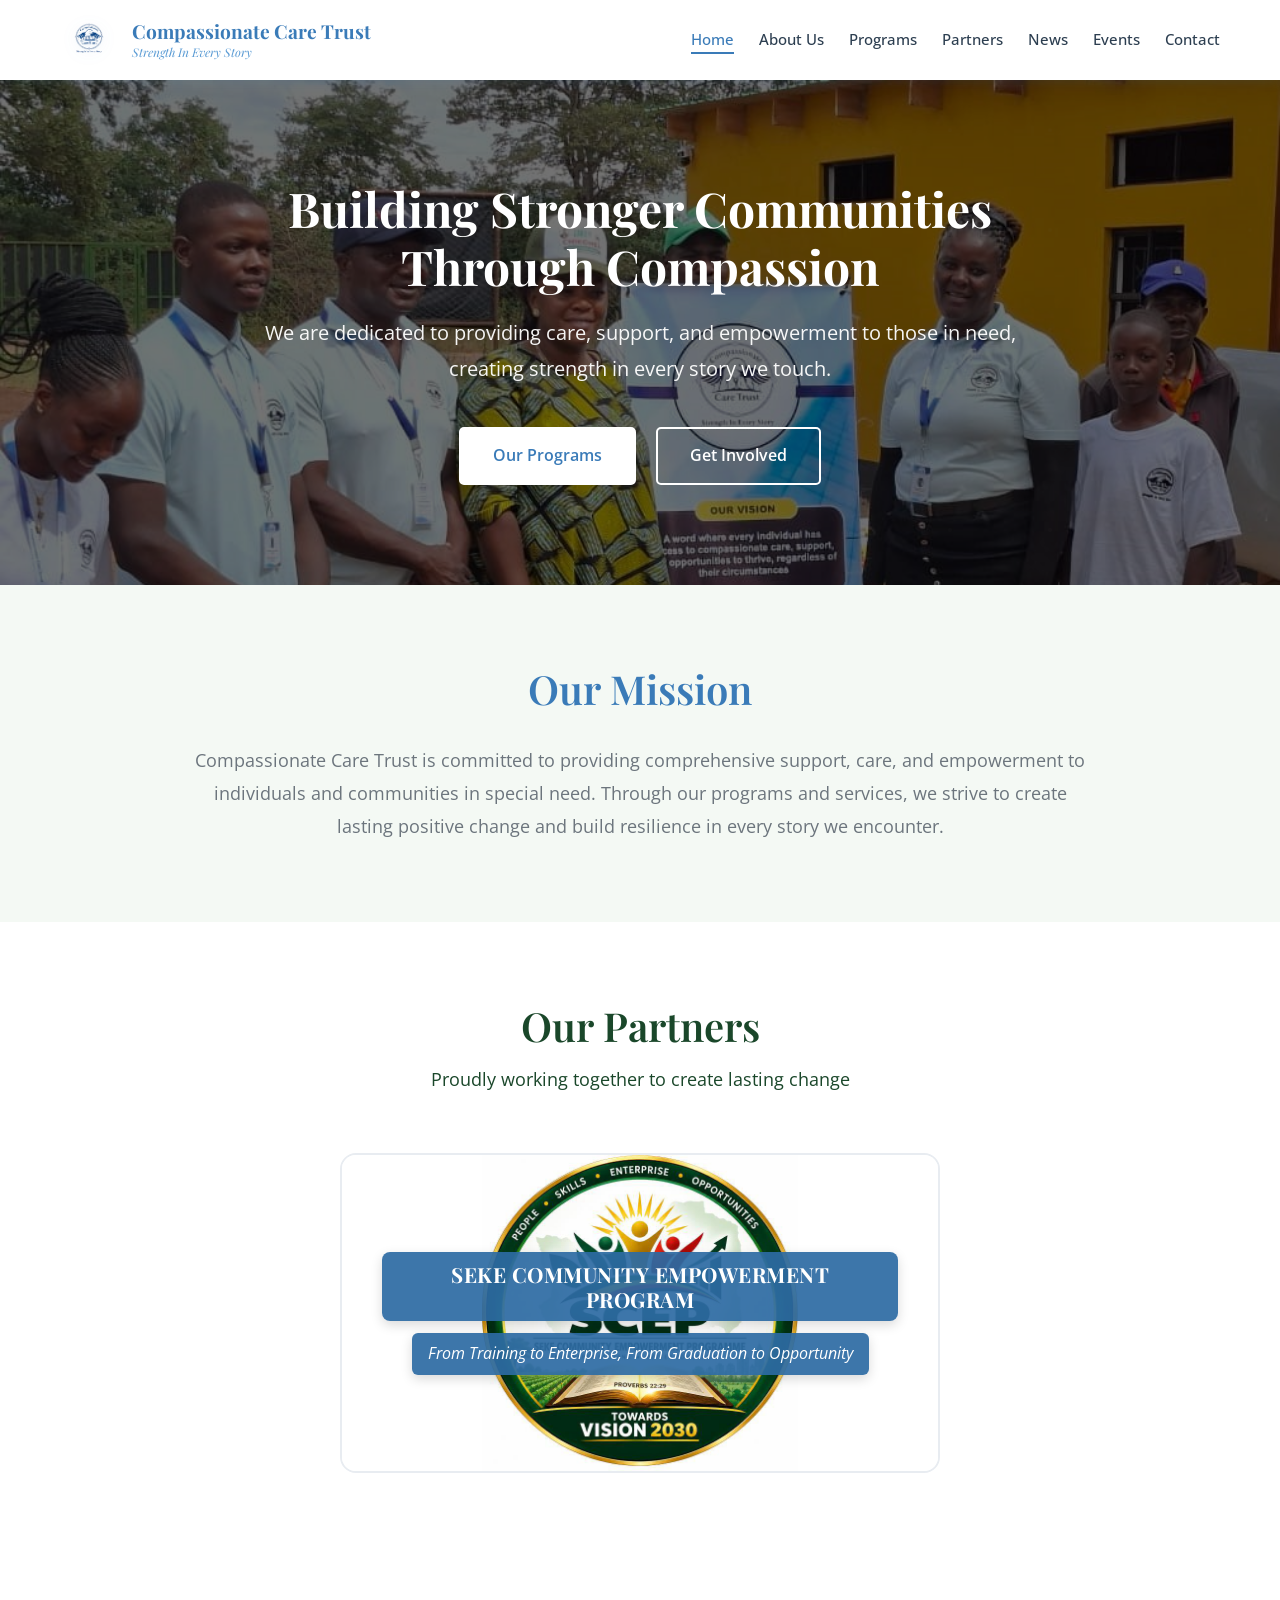
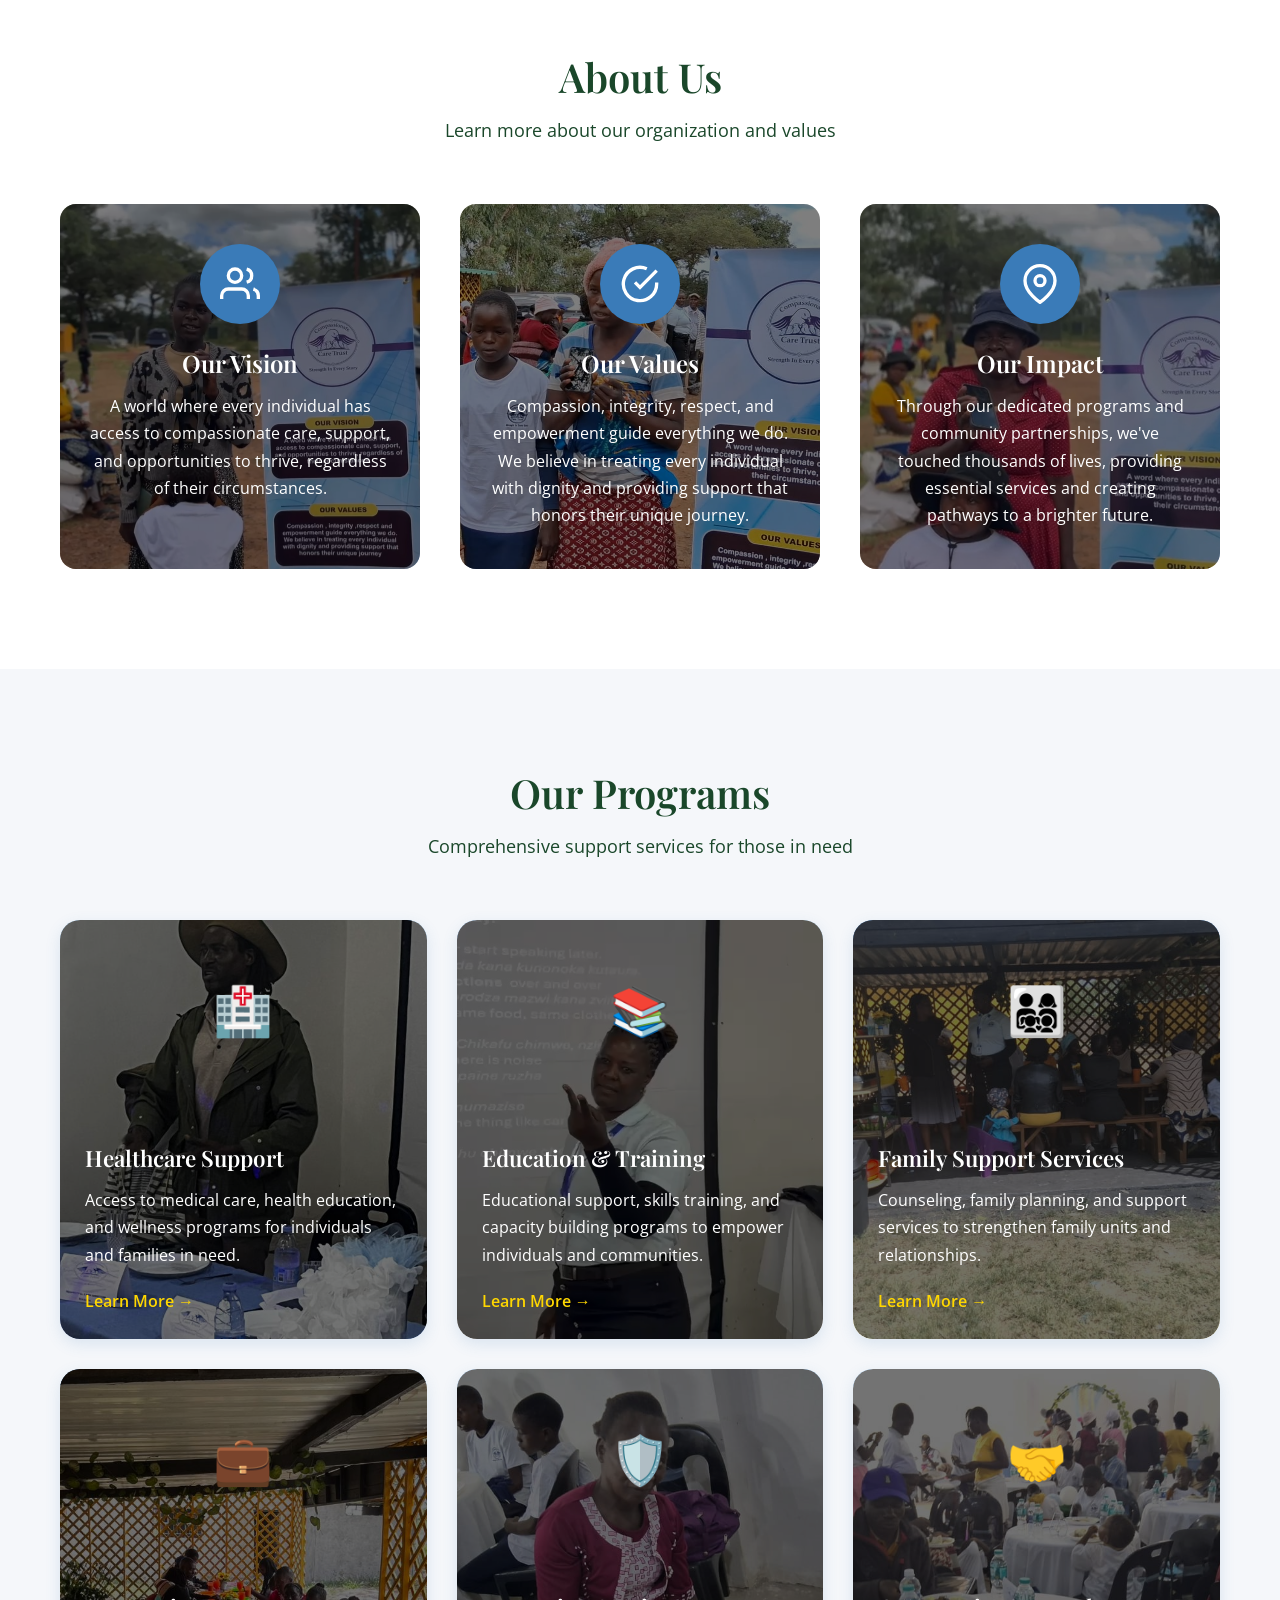
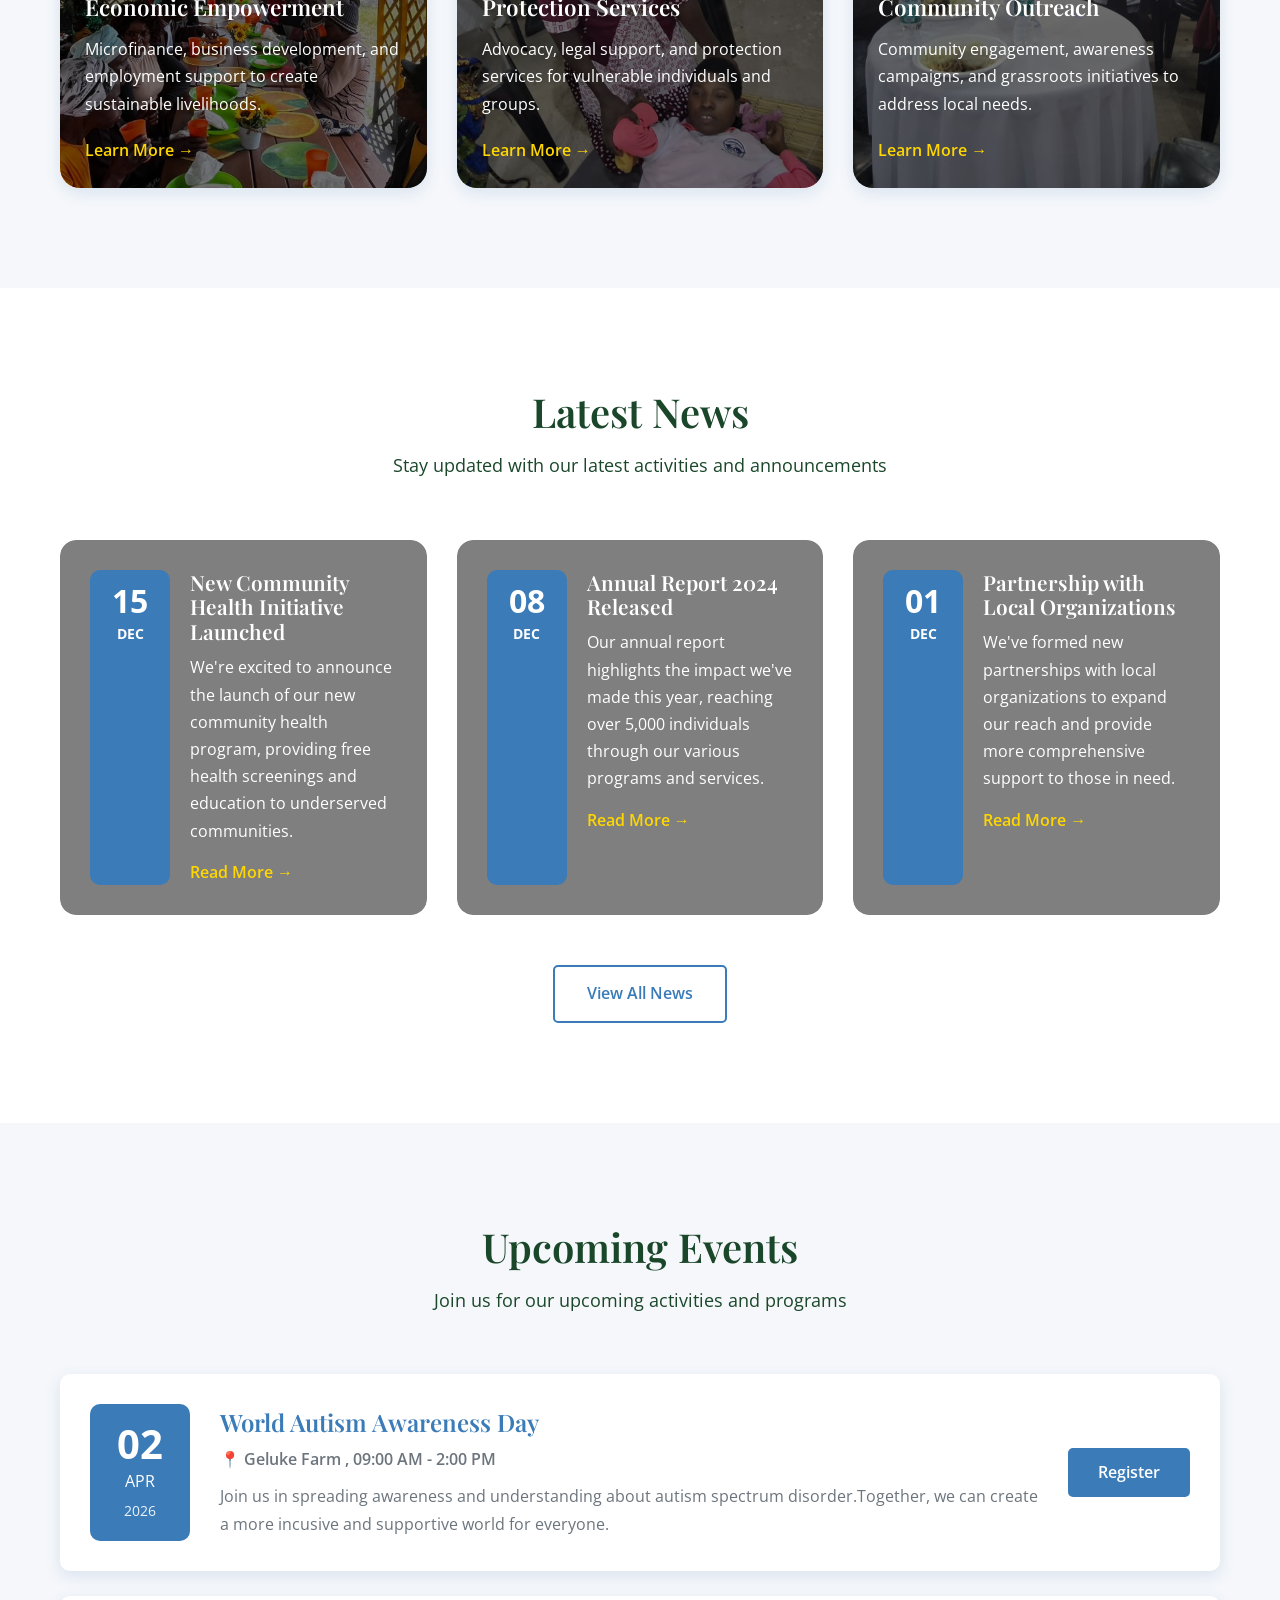
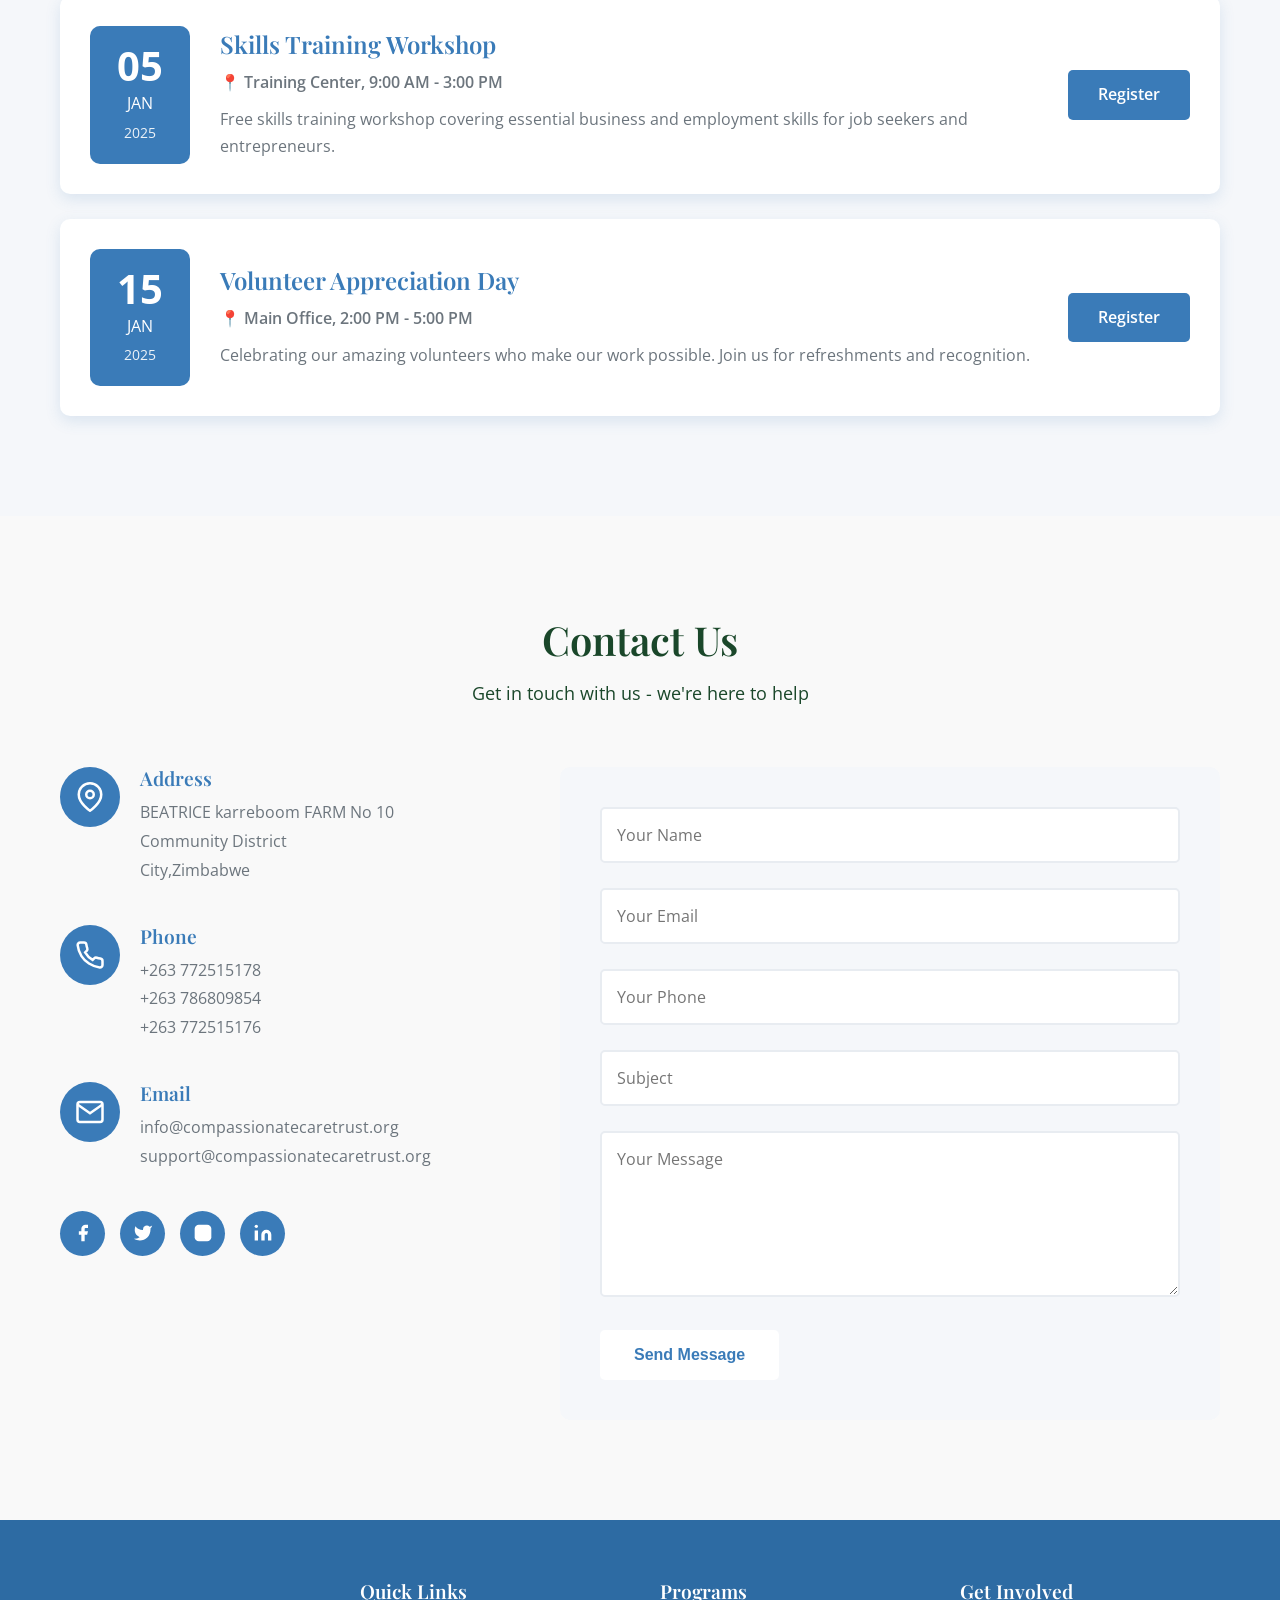
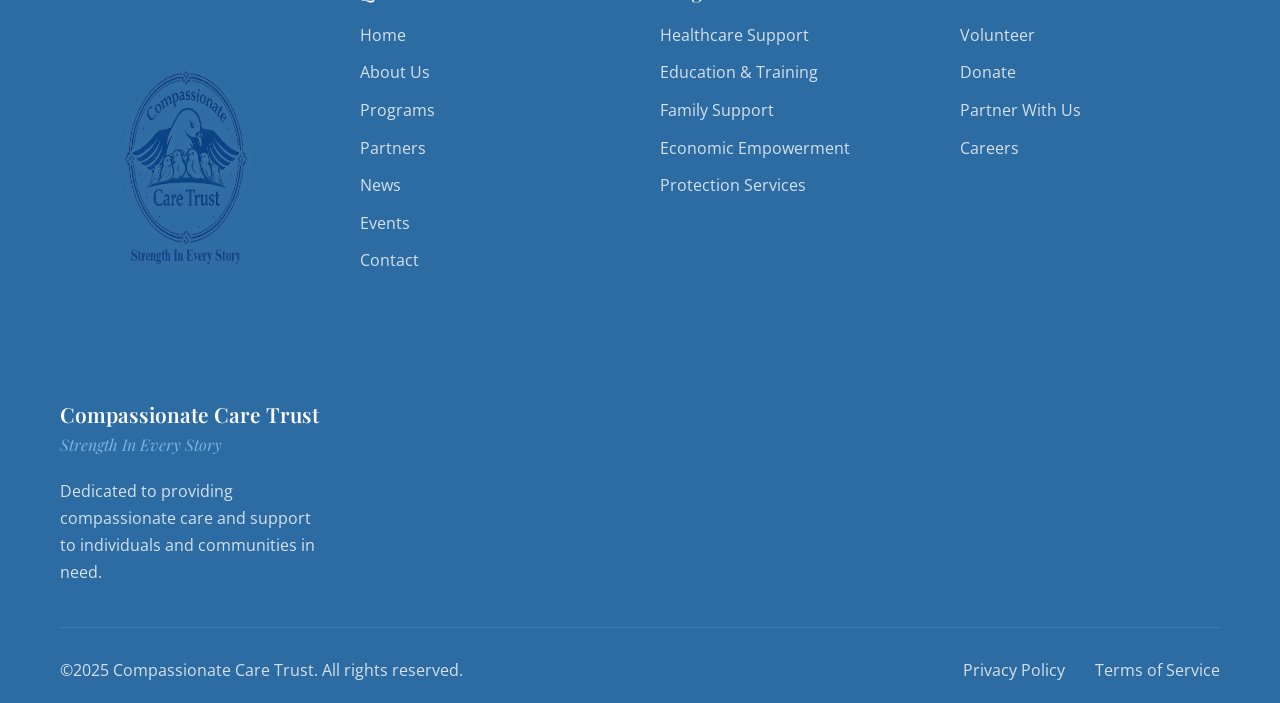
==== commit be1dcd3d: "Rename index - 2026-10-26T150939.731.html to index.html" ====
--- a/index.html
+++ b/index.html
@@ -37,7 +37,7 @@
             z-index: 2;
         }
         
-        /* About Cards Background Images (Our Vision, Our Values, Our Impact) - NO DARK OVERLAY */
+        /* About Cards Background Images (Our Vision, Our Values, Our Impact) - VISIBLE */
         .about-card {
             position: relative;
             overflow: hidden;
@@ -76,23 +76,27 @@
             background-image: url('cct.jpeg');
         }
         
-        /* Text styling for About Cards to ensure readability without the dark overlay */
+        .about-card::after {
+            content: '';
+            position: absolute;
+            top: 0;
+            left: 0;
+            width: 100%;
+            height: 100%;
+            background: rgba(0, 0, 0, 0.5);
+            z-index: 1;
+        }
+        
         .about-card .icon-box,
         .about-card h3,
         .about-card p {
             position: relative;
             z-index: 2;
-            color: var(--primary-blue); 
-            text-shadow: 1px 1px 4px rgba(255, 255, 255, 0.9); 
-        }
-        
-        .about-card .icon-box {
-            background: rgba(255, 255, 255, 0.95);
-            box-shadow: 0 4px 10px rgba(0,0,0,0.1);
+            color: white;
         }
         
         .about-card .icon-box svg {
-            stroke: var(--primary-blue);
+            stroke: white;
         }
         
         /* Program Cards Background Images - VISIBLE */
--- a/styles.css
+++ b/styles.css
@@ -1069,40 +1069,10 @@
         font-size: 2rem;
     }
 
-    /* CHANGED: Programs & News grid remains 1 column, but About grid is now 2 columns */
+    .about-grid,
     .programs-grid,
     .news-grid {
         grid-template-columns: 1fr;
-    }
-
-    .about-grid {
-        grid-template-columns: repeat(2, 1fr);
-        gap: 15px; 
-    }
-
-    .about-card {
-        padding: 25px 15px;
-    }
-
-    .about-card .icon-box {
-        width: 60px;
-        height: 60px;
-        margin-bottom: 15px;
-    }
-
-    .about-card .icon-box svg {
-        width: 30px;
-        height: 30px;
-    }
-
-    .about-card h3 {
-        font-size: 1.2rem;
-        margin-bottom: 10px;
-    }
-
-    .about-card p {
-        font-size: 0.85rem;
-        line-height: 1.5;
     }
 
     /* Partners mobile */
@@ -1173,30 +1143,6 @@
 
     .logo {
         height: 45px;
-    }
-
-    /* Further scaling for About cards on very small phones */
-    .about-card {
-        padding: 15px 10px;
-    }
-    
-    .about-card .icon-box {
-        width: 45px;
-        height: 45px;
-        margin-bottom: 10px;
-    }
-
-    .about-card .icon-box svg {
-        width: 22px;
-        height: 22px;
-    }
-
-    .about-card h3 {
-        font-size: 1rem;
-    }
-
-    .about-card p {
-        font-size: 0.75rem;
     }
 
     .partner-card {
